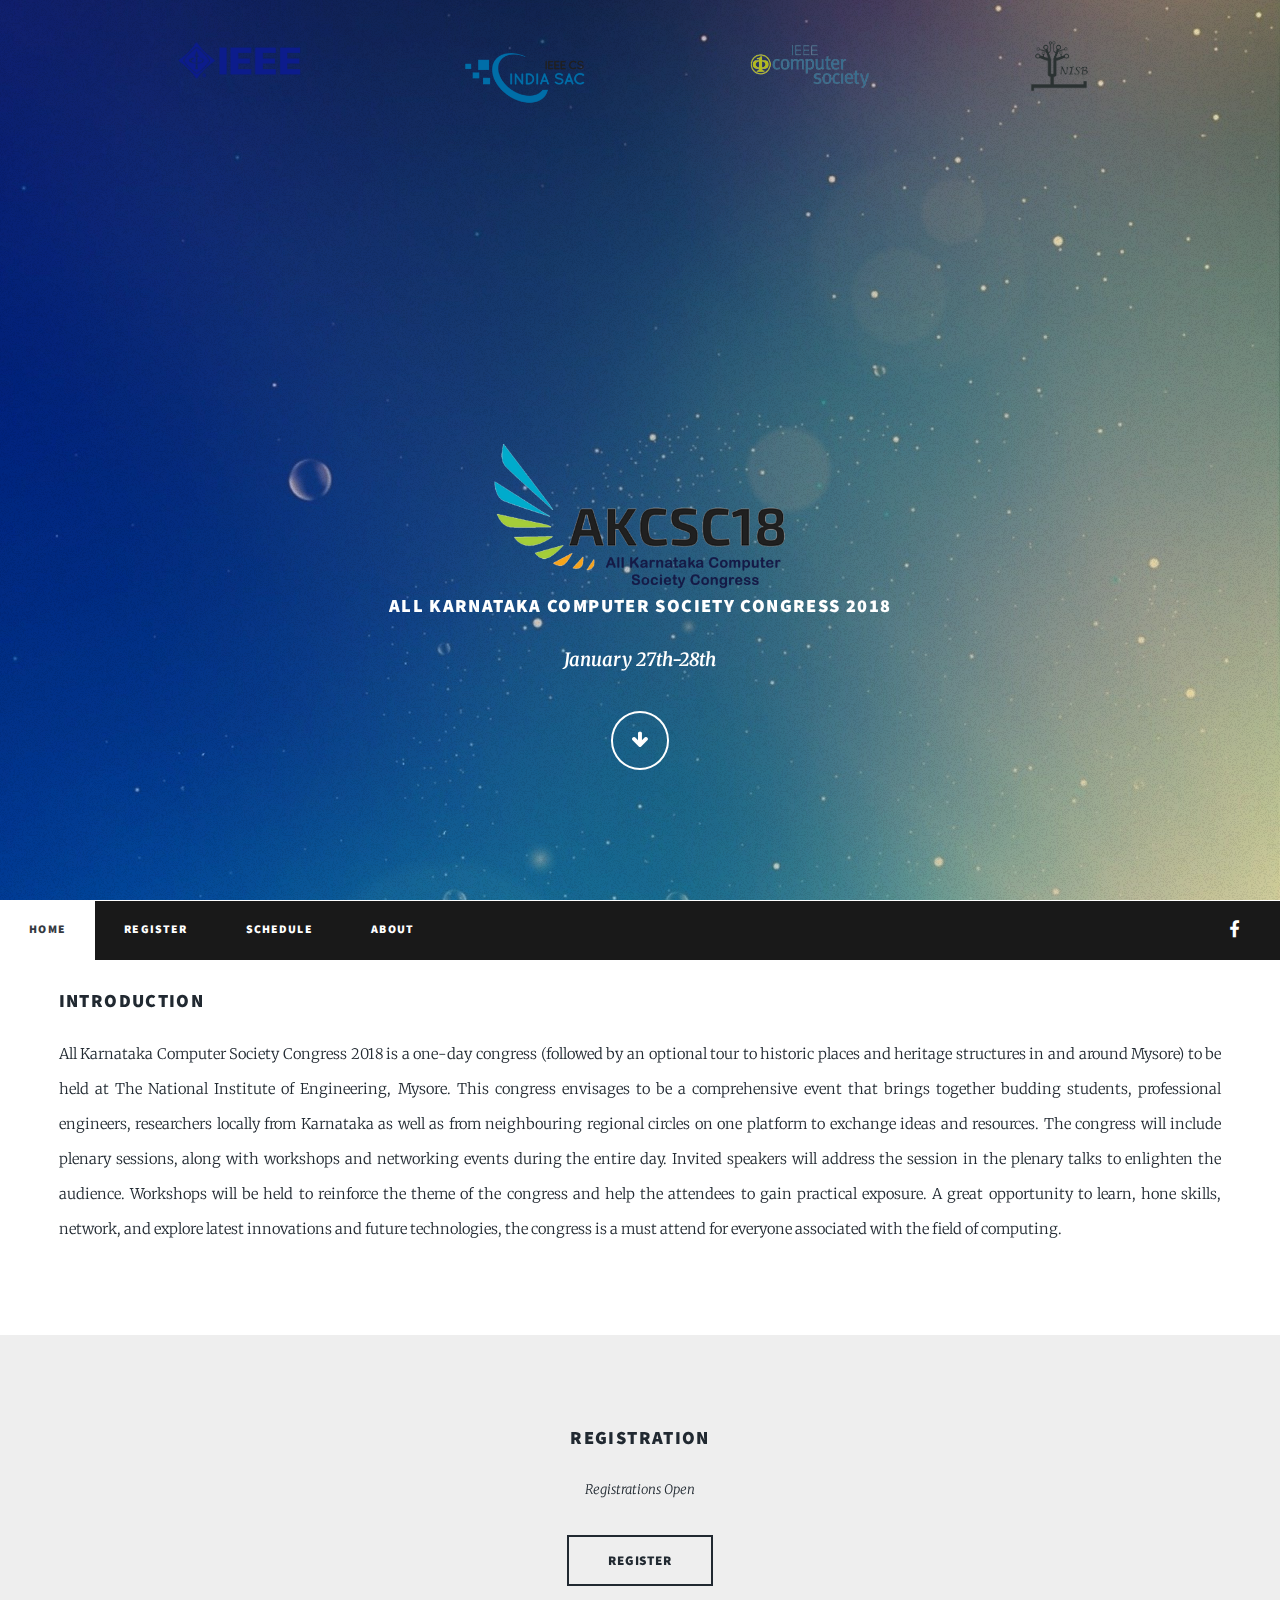
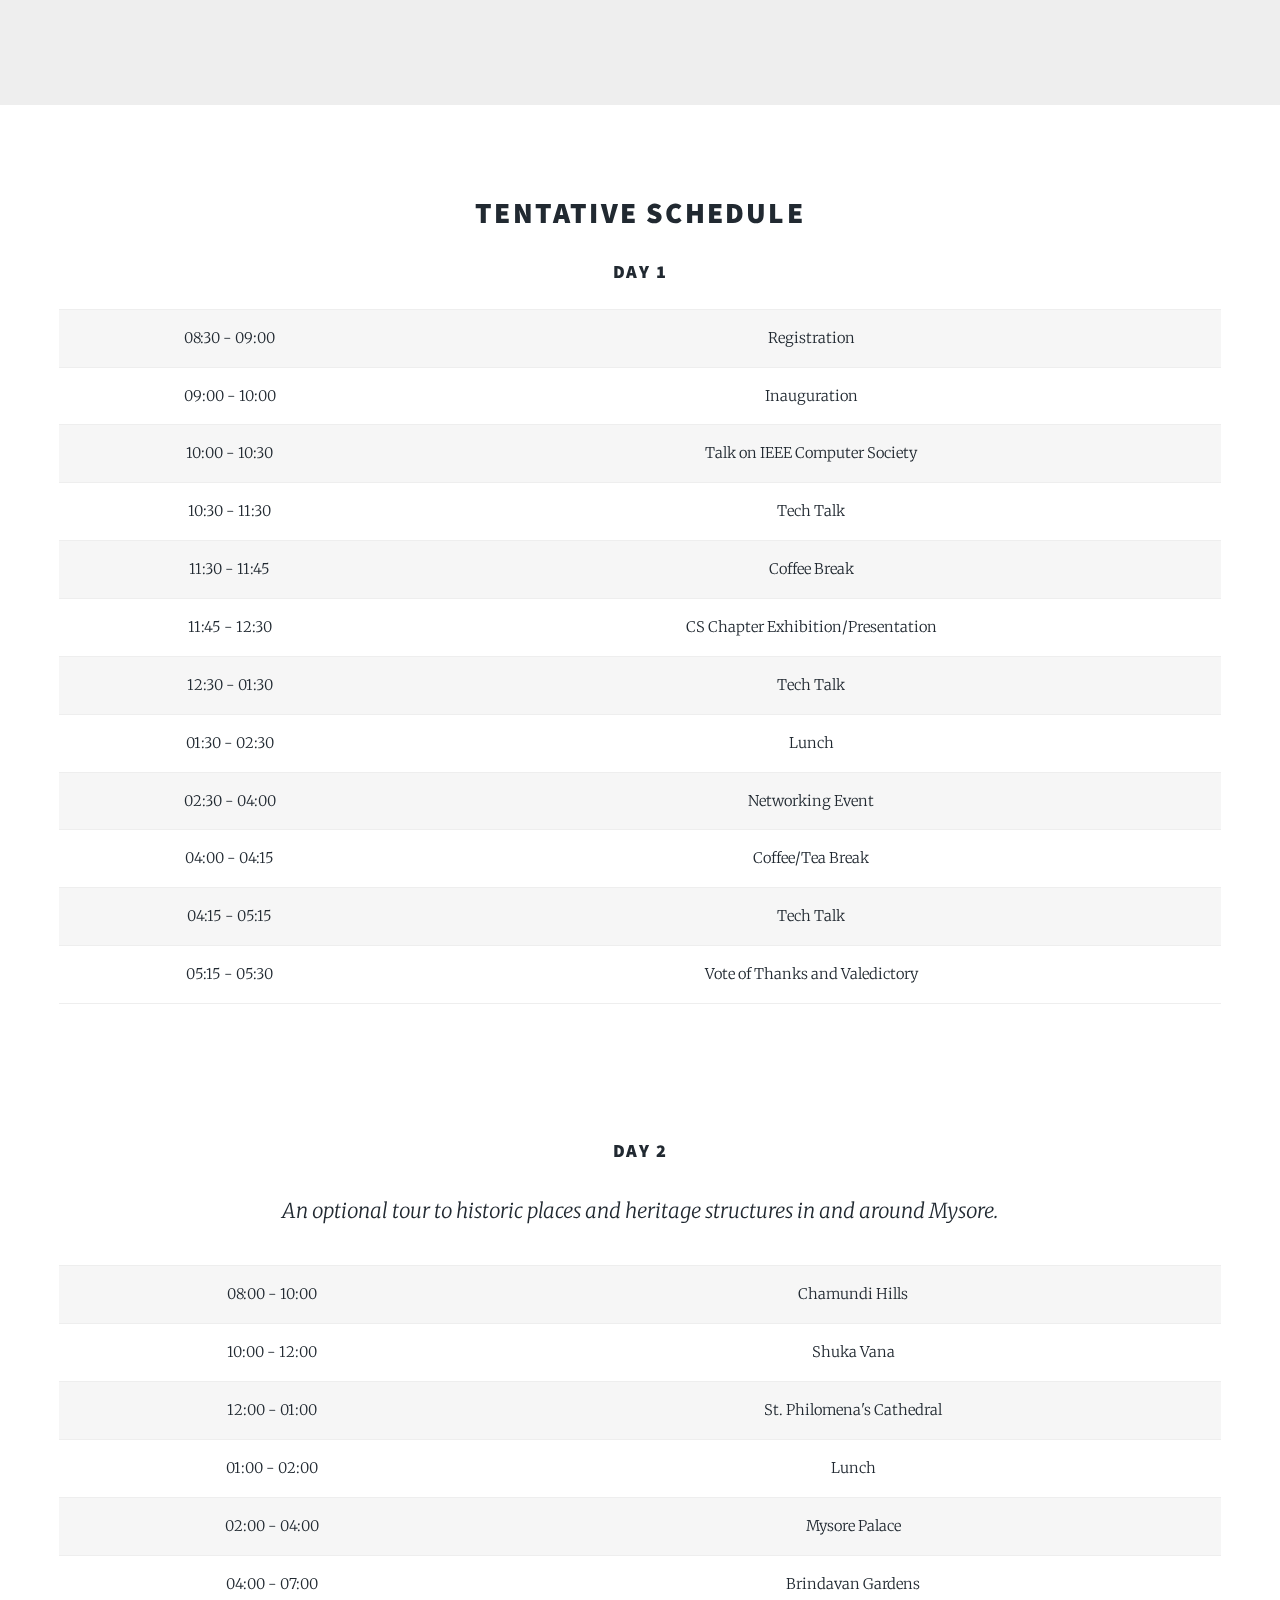
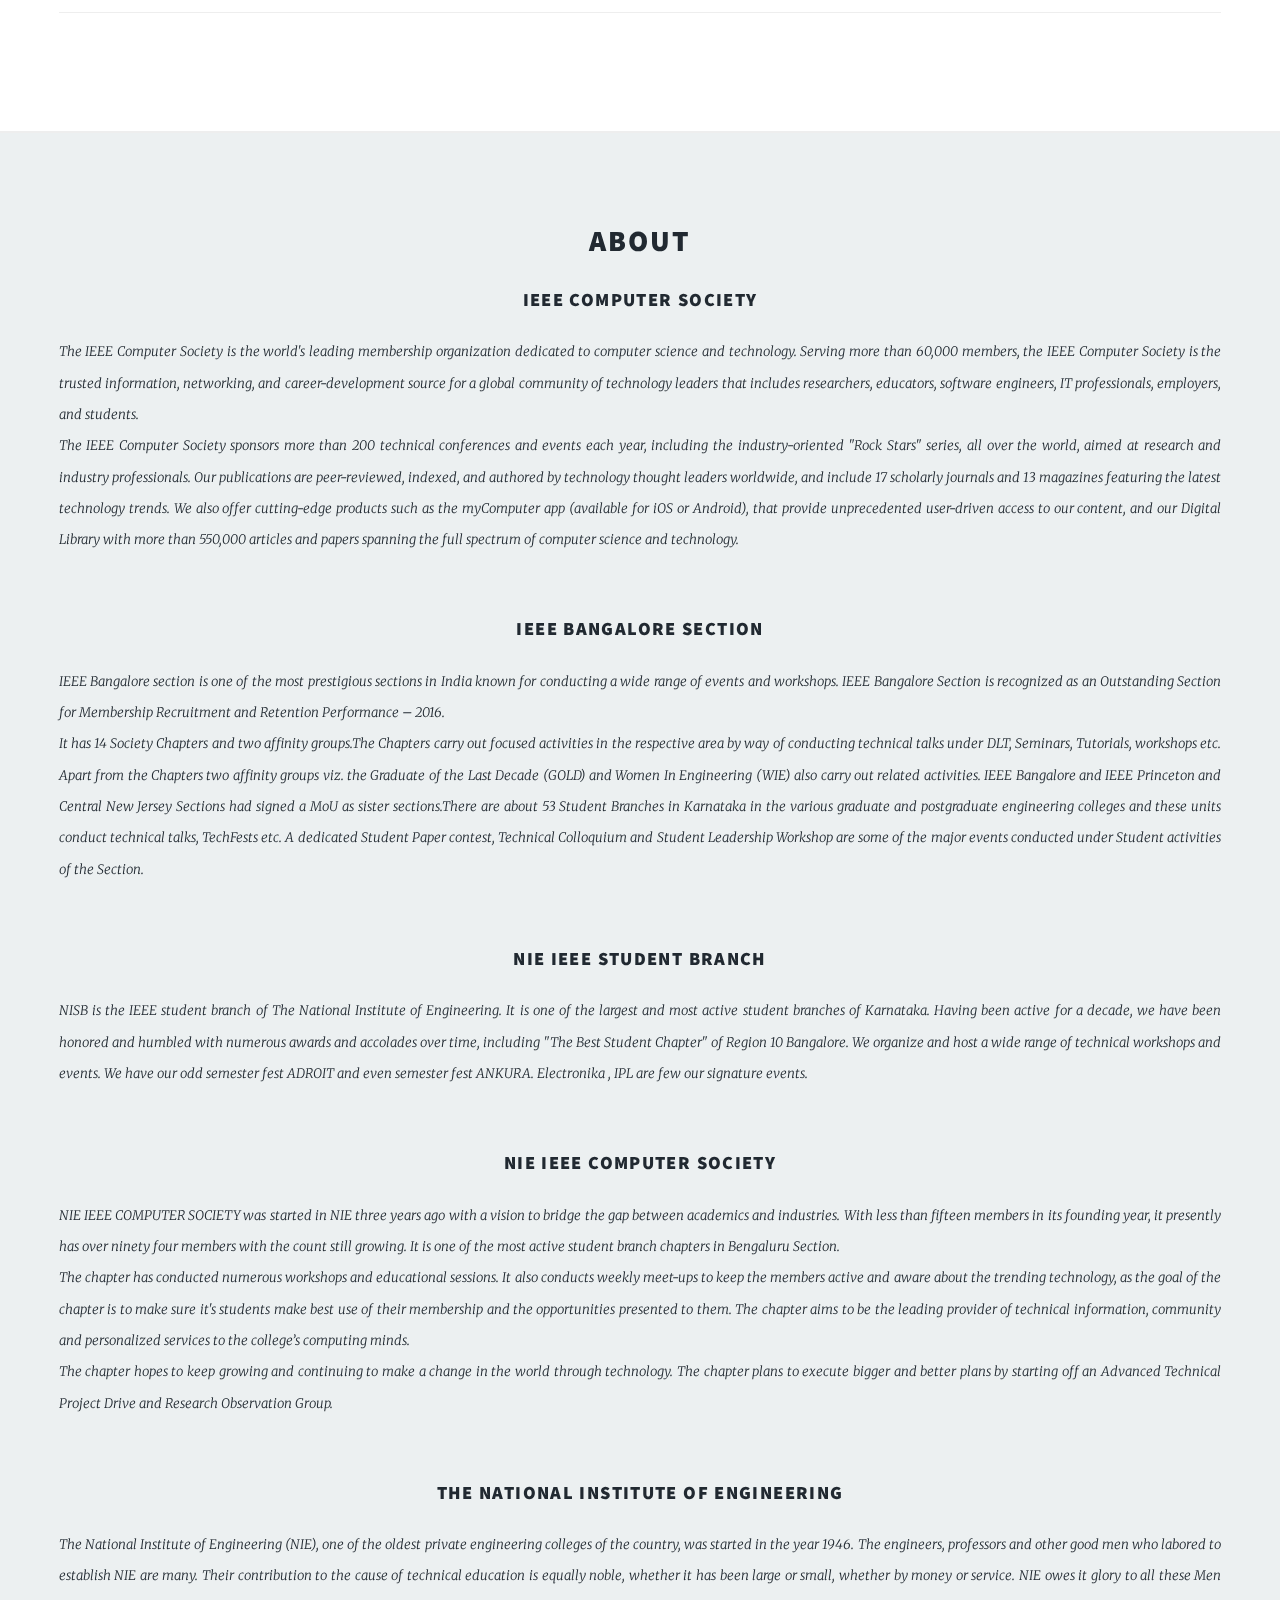
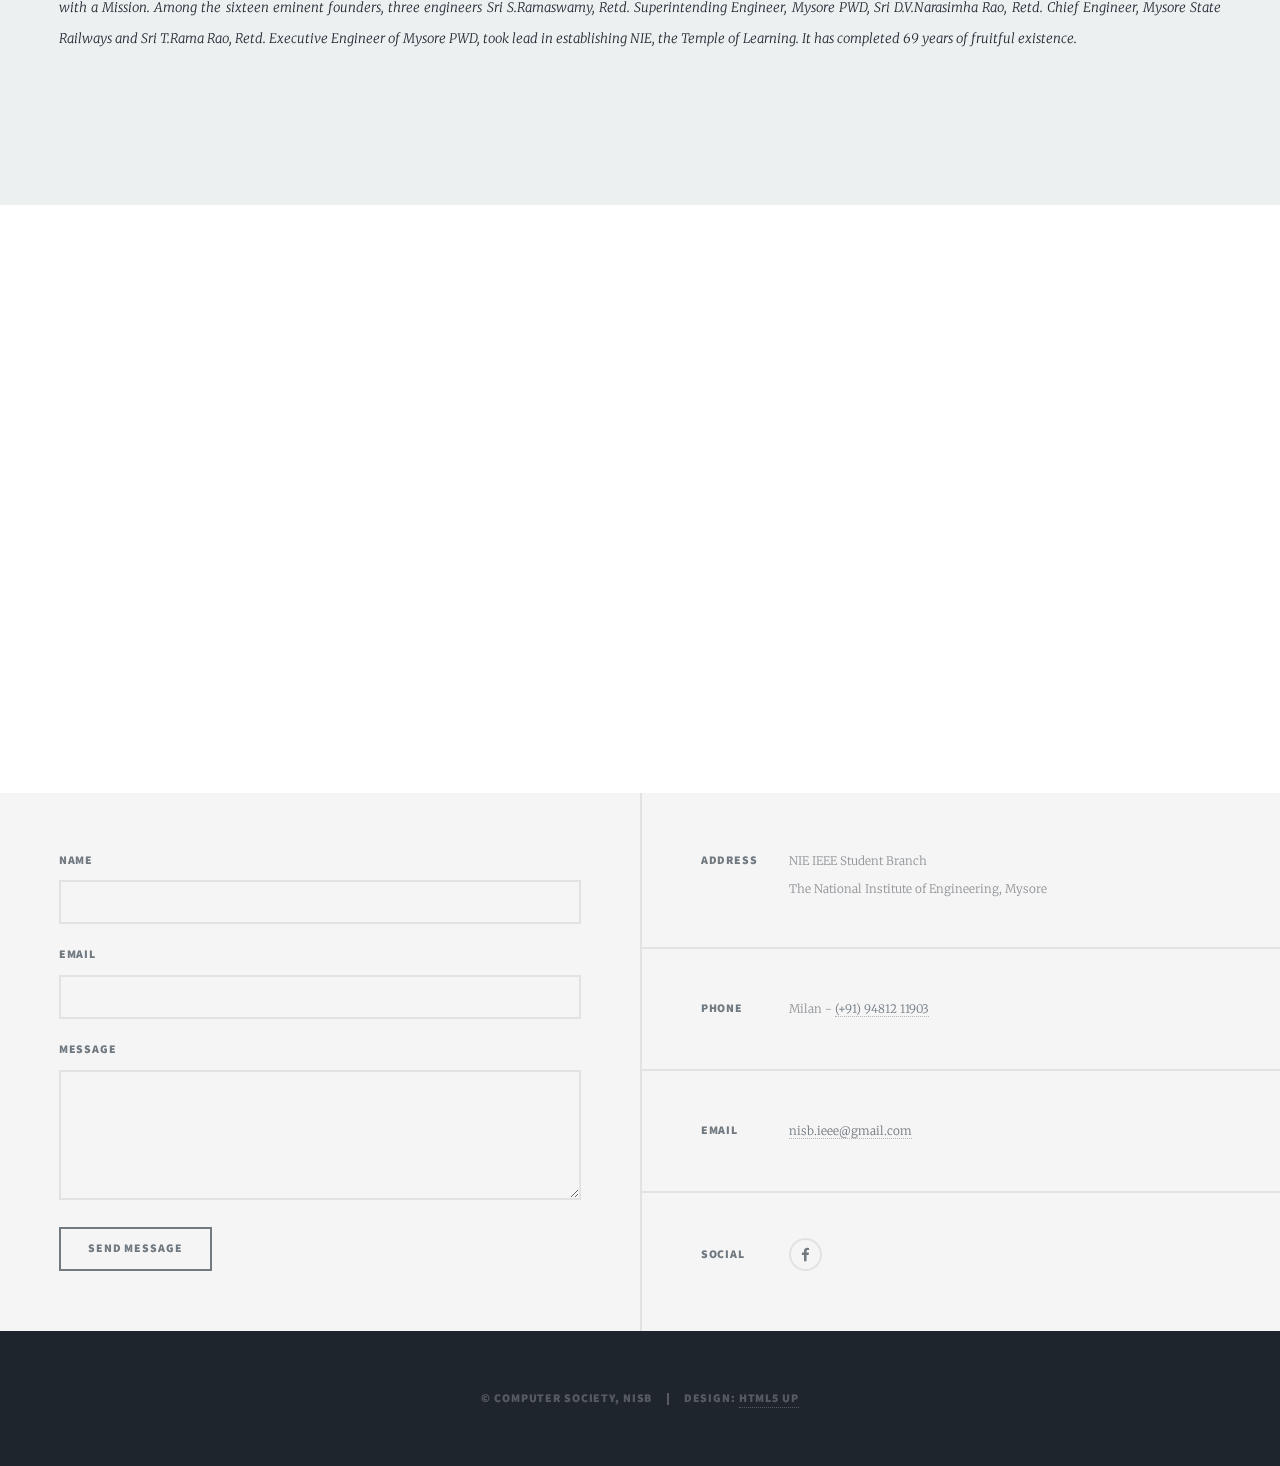
==== index.html @ 7df0214c "resolved error" ====
<!DOCTYPE HTML>

<html>
	<head>
		<!-- Global site tag (gtag.js) - Google Analytics -->
 <script async src="https://www.googletagmanager.com/gtag/js?id=UA-111602779-1"></script>
 <script>
   window.dataLayer = window.dataLayer || [];
   function gtag(){dataLayer.push(arguments);}
   gtag('js', new Date());
 
   gtag('config', 'UA-111602779-1');
 </script>
		<title>AKCSC'18</title>
		<meta charset="utf-8" />
		<meta name="viewport" content="width=device-width, initial-scale=1, user-scalable=no" />
		<link rel="stylesheet" href="assets/css/main.css" />
		<noscript><link rel="stylesheet" href="assets/css/noscript.css" /></noscript>

		<!-- Chrome, Firefox OS and Opera -->
<meta name="theme-color" content="#C6CFA2">
<!-- Windows Phone -->
<meta name="msapplication-navbutton-color" content="#C6CFA2">
<!-- iOS Safari -->
<meta name="apple-mobile-web-app-status-bar-style" content="#C6CFA2">
<meta name="description" content="All Karnataka Computer Society Congress" />
	<meta name="keywords" content="IEEE, AKCSC, NIE, NISB, Computer Society, Mysore, Congress" />
<link rel="icon" href="/favicon.png">
	</head>
	<body class="is-loading">

		<!-- Wrapper -->
			<div id="wrapper" class="fade-in">

				<!-- Intro -->
					<div id="intro">
						<!-- <h1>AKCSC'18</h1> -->
						<img src="images/logos/5.png" alt="" style="width:300px;">
						<h3>All Karnataka Computer Society Congress 2018</h3>
						<b><p>January 27th-28th</p></b>
						<!-- <p>The National Institute of Engineering, Mysore</p> -->
						<!-- <button type="button" name="button">Register Now</button><br> -->
						<ul class="actions">
							<li><a href="#header" class="button icon solo fa-arrow-down scrolly">Continue</a></li>
						</ul>
					</div>

				<!-- Header -->
					<header id="header">
						<a href="index.html" class="logo">AKCSC'18</a>
					</header>

					<style media="screen">
						.stuckMenu{top:60px!important;}
					</style>

				<!-- Nav -->
					<nav id="nav" style="width:100%; max-width:100%;z-index:1000; background:black; top:10px; opacity:0.9;">
						<ul class="links">
							<li class="active menuItem"><a href="#intro">Home</a></li>
							<li class="menuItem"><a href="#register">Register</a></li>
							<li class="menuItem"><a href="#schedule">Schedule</a></li>
							<li class="menuItem"><a href="#about">About</a></li>
						</ul>
						<ul class="icons">
							<!-- <li><a href="#" class="icon fa-twitter"><span class="label">Twitter</span></a></li>-->
							<li><a href="https://www.facebook.com/All-Karnataka-Computer-Society-Congress18-351002675369395/" class="icon fa-facebook"><span class="label">Facebook</span></a></li>
							<!-- <li><a href="#" class="icon fa-instagram"><span class="label">Instagram</span></a></li> -->
							<!--<li><a href="#" class="icon fa-github"><span class="label">GitHub</span></a></li> -->
						</ul>
					</nav>

				<!-- Main -->
					<div id="main" style="max-width:100%; width:100%;">

					<!-- Post -->
						<section class="post">
							<h3 id="introduction">Introduction</h3>
							<p style="text-align:justify;">
								All Karnataka Computer Society Congress 2018 is a one-day congress (followed by an optional tour to historic places and heritage structures in and around Mysore) to be held at The National Institute of Engineering, Mysore.
								This congress envisages to be a comprehensive event that brings together budding students, professional engineers, researchers locally from Karnataka as well as from neighbouring regional circles on one platform to exchange ideas and resources.
								The congress will include plenary sessions, along with workshops and networking events during the entire day. Invited speakers will address the session in the plenary talks to enlighten the audience. Workshops will be held to reinforce the theme of the congress and help the attendees to gain practical exposure.
								A great opportunity to learn, hone skills, network, and explore latest innovations and future technologies, the congress is a must attend for everyone associated with the field of computing.
							</p>
						</section>


						<!-- Featured Post -->
							<article class="post featured" id="register"  style="background:#eee;">
								<header class="major">
									<h3>Registration</h3>
									<p>Registrations Open</p>
									<a href="register.html" class="button big">Register</a>
								</header>
							</article>


							<section class="post">
								<header class="major">
									<!-- <h1>About</h1> -->

									<h3 style="font-size:2em;"  id="schedule">Tentative Schedule</h3>

									<h3>Day 1</h3>
									<table>
										<tr><td>08:30 - 09:00 </td><td>Registration</td></tr>
										<tr><td>09:00 - 10:00 </td><td>Inauguration</td></tr>
										<tr><td>10:00 - 10:30 </td><td>Talk on IEEE Computer Society</td></tr>
										<tr><td>10:30 - 11:30</td><td>Tech Talk</td></tr>
										<tr><td>11:30 - 11:45</td><td>Coffee Break</td></tr>
										<tr><td>11:45 - 12:30</td><td>CS Chapter Exhibition/Presentation</td></tr>
										<tr><td>12:30 - 01:30</td><td>Tech Talk</td></tr>
										<tr><td>01:30 - 02:30</td><td>Lunch</td></tr>
										<tr><td>02:30 - 04:00</td><td>Networking Event</td></tr>
										<tr><td>04:00 - 04:15</td><td>Coffee/Tea Break</td></tr>
										<tr><td>04:15 - 05:15</td><td>Tech Talk</td></tr>
										<tr><td>05:15 - 05:30</td><td>Vote of Thanks and Valedictory</td></tr>
									</table>

									<br><br><br>

									<h3>Day 2</h3>
									<p style="font-size:1.4em;">An optional tour to historic places and heritage structures in and around Mysore.</p>
									<table>
										<tr><td>08:00 - 10:00 </td><td>Chamundi Hills</td></tr>
										<tr><td>10:00 - 12:00 </td><td>Shuka Vana</td></tr>
										<tr><td>12:00 - 01:00 </td><td>St. Philomena's Cathedral</td></tr>
										<tr><td>01:00 - 02:00</td><td>Lunch</td></tr>
										<tr><td>02:00 - 04:00</td><td>Mysore Palace</td></tr>
										<tr><td>04:00 - 07:00</td><td>Brindavan Gardens</td></tr>
									</table>
								</header>
							</section>


							<section class="post" id="about" style="background:#ecf0f1;">
								<header class="major">
									<!-- <h1>About</h1> -->
									<h3 style="font-size:2em;">About</h3>

									<h3>IEEE Computer Society</h3>
									<p style="text-align:justify;">The IEEE Computer Society is the world's leading membership organization dedicated to computer science and technology. Serving more than 60,000 members, the IEEE Computer Society is the trusted information, networking, and career-development source for a global community of technology leaders that includes researchers, educators, software engineers, IT professionals, employers, and students.<br>
									The IEEE Computer Society sponsors more than 200 technical conferences and events each year, including the industry-oriented "Rock Stars" series, all over the world, aimed at research and industry professionals. Our publications are peer-reviewed, indexed, and authored by technology thought leaders worldwide, and include 17 scholarly journals and 13 magazines featuring the latest technology trends. We also offer cutting-edge products such as the myComputer app (available for iOS or Android), that provide unprecedented user-driven access to our content, and our Digital Library with more than 550,000 articles and papers spanning the full spectrum of computer science and technology.<br><br></p>


									<h3>IEEE Bangalore Section</h3>
									<p style="text-align:justify;">IEEE Bangalore section is one of the most prestigious sections in India known for conducting a wide range of events and workshops. IEEE Bangalore Section is recognized as an Outstanding Section for Membership Recruitment and Retention Performance – 2016.<br>
									It has 14 Society Chapters and two affinity groups.The Chapters carry out focused activities in the respective area by way of conducting technical talks under DLT, Seminars, Tutorials, workshops etc. Apart from the Chapters two affinity groups viz. the Graduate of the Last Decade (GOLD) and Women In Engineering (WIE) also carry out related activities. IEEE Bangalore and IEEE Princeton and Central New Jersey Sections had signed a MoU as sister sections.There are about 53 Student Branches in Karnataka in the various graduate and post­graduate engineering colleges and these units conduct technical talks, TechFests etc. A dedicated Student Paper contest, Technical Colloquium and Student Leadership Workshop  are some of the major events conducted under Student activities of the Section.<br><br></p>

									<h3>NIE IEEE Student Branch</h3>
									<p style="text-align:justify;">NISB is the IEEE student branch of The National Institute of Engineering. It is one of the largest and most active student branches of Karnataka. Having been active for a decade, we have been honored and humbled with numerous awards and accolades over time, including "The Best Student Chapter" of Region 10­ Bangalore. We organize and host a wide range of technical workshops and events. We have our odd semester fest ADROIT and even semester fest ANKURA. Electronika , IPL are few our signature events.<br><br></p>

									<h3>NIE IEEE Computer Society</h3>
									<p style="text-align:justify;">NIE IEEE COMPUTER SOCIETY was started in NIE three years ago with a vision to bridge the gap between academics and industries. With less than fifteen members in its founding year, it presently has over ninety four members with the count still growing. It is one of the most active student branch chapters in Bengaluru Section.<br>
									The chapter has conducted numerous workshops and educational sessions. It also conducts weekly meet-ups to keep the members active and aware about the trending technology, as the goal of the chapter is to make sure it's students make best use of their membership and the opportunities presented to them. The chapter aims to be the leading provider of technical information, community and personalized services to the college’s computing minds.<br>
									The chapter hopes to keep growing and continuing to make a change in the world through technology. The chapter plans to execute bigger and better plans by starting off an Advanced Technical Project Drive and Research Observation Group. <br><br></p>

									<h3>The National Institute of Engineering</h3>
									<p style="text-align:justify;">The National Institute of Engineering (NIE), one of the oldest private engineering colleges of the country, was started in the year 1946. The engineers, professors and other good men who labored to establish NIE are many. Their contribution to the cause of technical education is equally noble, whether it has been large or small, whether by money or service. NIE owes it glory to all these Men with a Mission. Among the sixteen eminent founders, three engineers Sri S.Ramaswamy, Retd. Superintending Engineer, Mysore PWD, Sri D.V.Narasimha Rao, Retd. Chief Engineer, Mysore State Railways and Sri T.Rama Rao, Retd. Executive Engineer of Mysore PWD, took lead in establishing NIE, the Temple of Learning. It has completed 69 years of fruitful existence.<br><br></p>

								</header>

							</section>


							<section>
								<div class="mapouter">
									<div class="gmap_canvas">
										<iframe width="100%" height="500" id="gmap_canvas" src="https://maps.google.com/maps?q=the national institute of engineering mysore&t=&z=17&ie=UTF8&iwloc=&output=embed" frameborder="0" scrolling="no" marginheight="0" marginwidth="0"></iframe><a href="https://www.pureblack.de/google-maps/">https://www.pureblack.de/google-maps</a></div>
										<style>.mapouter{overflow:hidden;height:500px;width:100%;}.gmap_canvas {background:none!important;height:500px;width:100%;}
										</style>
									</div>
							</section>


					</div>

				<!-- Footer -->
					<footer id="footer" style="width:100%;max-width:100%;">
						<section>
							<form id="contact-form" method="post" action="http://funtastic.ml/contact/">
								<div class="field">
									<label for="name">Name</label>
									<input type="text" name="name" id="name" />
								</div>
								<div class="field">
									<label for="email">Email</label>
									<input type="text" name="email" id="email" />
								</div>
								<div class="field">
									<label for="message">Message</label>
									<textarea name="message" id="message" rows="3"></textarea>
								</div>
								<ul class="actions">
									<li><input type="submit" value="Send Message" /></li>
								</ul>
							</form>
						</section>
						<section class="split contact">
							<section class="alt">
								<h3>Address</h3>
								<p>NIE IEEE Student Branch<br />
								The National Institute of Engineering, Mysore</p>
							</section>
							<section>
								<h3>Phone</h3>
								<p>Milan - <a href="#">(+91) 94812 11903</a></p>
							</section>
							<section>
								<h3>Email</h3>
								<p><a href="#">nisb.ieee@gmail.com</a></p>
							</section>
							<section>
								<h3>Social</h3>
								<ul class="icons alt">
									<!-- <li><a href="#" class="icon alt fa-twitter"><span class="label">Twitter</span></a></li> -->
									<li><a href="https://www.facebook.com/All-Karnataka-Computer-Society-Congress18-351002675369395/" class="icon alt fa-facebook"><span class="label">Facebook</span></a></li>
									<!-- <li><a href="#" class="icon alt fa-instagram"><span class="label">Instagram</span></a></li> -->
									<!-- <li><a href="#" class="icon alt fa-github"><span class="label">GitHub</span></a></li> -->
								</ul>
							</section>
						</section>
					</footer>

				<!-- Copyright -->
					<div id="copyright">
						<ul><li>&copy; Computer Society, NISB</li><li>Design: <a href="https://html5up.net">HTML5 UP</a></li></ul>
					</div>

			</div>

			<div class="toplogos" style="position:absolute; top:0; left:0; width:100%; z-index:100;">
					<img src="images/logos/1old.png" alt="">
					<img src="images/logos/2old.png" alt="">
					<img src="images/logos/3old.png" alt="">
					<img src="images/logos/4old.png" alt="" style="width:60px;">
			</div>
			<style media="screen">
				.toplogos{
					position:absolute; top:0; left:0; width:100%;
					padding:20px;
				}
				.toplogos img {
					float:left;
					max-width: 130px;
					margin-left: calc(100% / 8);
					margin-top: 20px;
					margin-bottom: 20px;
				}
				@media only screen and (max-width: 500px) {
				    .toplogos img {
				        max-width: 90px;
				    }
				}
			</style>


		<!-- Scripts -->
			<script src="assets/js/jquery.min.js"></script>
			<script src="assets/js/jquery.scrollex.min.js"></script>
			<script src="assets/js/jquery.scrolly.min.js"></script>
			<script src="assets/js/skel.min.js"></script>
			<script src="assets/js/util.js"></script>
			<script src="assets/js/main.js"></script>


			<script type="text/javascript">
				jQuery(function($){$(document).ready(function(){var contentButton = [];var contentTop = [];var content = [];var lastScrollTop = 0;var scrollDir = '';var itemClass = '';var itemHover = '';var menuSize = null;var stickyHeight = 0;var stickyMarginB = 0;var currentMarginT = 0;var topMargin = 0;$(window).scroll(function(event){var st = $(this).scrollTop();if (st > lastScrollTop){scrollDir = 'down';} else {scrollDir = 'up';}lastScrollTop = st;});$.fn.stickUp = function( options ) {$(this).addClass('stuckMenu');var objn = 0;if(options != null) {for(var o in options.parts) {if (options.parts.hasOwnProperty(o)){content[objn] = options.parts[objn];objn++;}}if(objn == 0) {console.log('error:needs arguments');}itemClass = options.itemClass;itemHover = options.itemHover;if(options.topMargin != null) {if(options.topMargin == 'auto') {topMargin = parseInt($('.stuckMenu').css('margin-top'));} else {if(isNaN(options.topMargin) && options.topMargin.search("px") > 0){topMargin = parseInt(options.topMargin.replace("px",""));} else if(!isNaN(parseInt(options.topMargin))) {topMargin = parseInt(options.topMargin);} else {console.log("incorrect argument, ignored.");topMargin = 0;}	}} else {topMargin = 0;}menuSize = $('.'+itemClass).size();}stickyHeight = parseInt($(this).height());stickyMarginB = parseInt($(this).css('margin-bottom'));currentMarginT = parseInt($(this).next().closest('div').css('margin-top'));vartop = parseInt($(this).offset().top);};$(document).on('scroll', function() {varscroll = parseInt($(document).scrollTop());if(menuSize != null){for(var i=0;i < menuSize;i++){contentTop[i] = $('#'+content[i]+'').offset().top;function bottomView(i) {contentView = $('#'+content[i]+'').height()*.4;testView = contentTop[i] - contentView;if(varscroll > testView){$('.'+itemClass).removeClass(itemHover);$('.'+itemClass+':eq('+i+')').addClass(itemHover);} else if(varscroll < 50){$('.'+itemClass).removeClass(itemHover);$('.'+itemClass+':eq(0)').addClass(itemHover);}}if(scrollDir == 'down' && varscroll > contentTop[i]-50 && varscroll < contentTop[i]+50) {$('.'+itemClass).removeClass(itemHover);$('.'+itemClass+':eq('+i+')').addClass(itemHover);}if(scrollDir == 'up') {bottomView(i);}}}if(vartop < varscroll + topMargin){$('.stuckMenu').addClass('isStuck');$('.stuckMenu').next().closest('div').css({'margin-top': stickyHeight + stickyMarginB + currentMarginT + 'px'}, 10);$('.stuckMenu').css("position","fixed");$('.isStuck').css({top: '0px'}, 10, function(){});};if(varscroll + topMargin < vartop){$('.stuckMenu').removeClass('isStuck');$('.stuckMenu').next().closest('div').css({'margin-top': currentMarginT + 'px'}, 10);$('.stuckMenu').css("position","relative");};});});});
			</script>

			<script type="text/javascript">
              //initiating jQuery
              jQuery(function($) {
                $(document).ready( function() {
                  //enabling stickUp on the '.navbar-wrapper' class
                  $('#nav').stickUp({
                                parts: {
                                  0:'introduction',
																	1:'register',
                                  2:'schedule',
                                  3: 'about',
                                },
                                itemClass: 'menuItem',
                                itemHover: 'active'
                              });
                });
              });

            </script>

            <!-- <script type='text/javascript'>
    /* attach a submit handler to the form */
    $("#contact-form").submit(function(event) {

      /* stop form from submitting normally */
      event.preventDefault();

      /* get the action attribute from the <form action=""> element */
      var $form = $( this ),
          url = $form.attr( 'action' );

      /* Send the data using post with element id name and name2*/
      var posting = $.post( url, { name: $('#name').val(), email: $('#email').val(), message: $('#message').val() } );

      /* Alerts the results */
      posting.done(function( data ) {
        alert('Submitted Successfully');
      });
    });
</script> -->



	</body>
</html>
---- assets/css/main.css ----
@import url(font-awesome.min.css);
@import url("https://fonts.googleapis.com/css?family=Merriweather:300,700,300italic,700italic|Source+Sans+Pro:900");

/*
	Massively by HTML5 UP
	html5up.net | @ajlkn
	Free for personal and commercial use under the CCA 3.0 license (html5up.net/license)
*/

/* Reset */

	html, body, div, span, applet, object, iframe, h1, h2, h3, h4, h5, h6, p, blockquote, pre, a, abbr, acronym, address, big, cite, code, del, dfn, em, img, ins, kbd, q, s, samp, small, strike, strong, sub, sup, tt, var, b, u, i, center, dl, dt, dd, ol, ul, li, fieldset, form, label, legend, table, caption, tbody, tfoot, thead, tr, th, td, article, aside, canvas, details, embed, figure, figcaption, footer, header, hgroup, menu, nav, output, ruby, section, summary, time, mark, audio, video {
		margin: 0;
		padding: 0;
		border: 0;
		font-size: 100%;
		font: inherit;
		vertical-align: baseline;
	}

	article, aside, details, figcaption, figure, footer, header, hgroup, menu, nav, section {
		display: block;
	}

	body {
		line-height: 1;
	}

	ol, ul {
		list-style: none;
	}

	blockquote, q {
		quotes: none;
	}

	blockquote:before, blockquote:after, q:before, q:after {
		content: '';
		content: none;
	}

	table {
		border-collapse: collapse;
		border-spacing: 0;
	}

	body {
		-webkit-text-size-adjust: none;
	}

/* Box Model */

	*, *:before, *:after {
		-moz-box-sizing: border-box;
		-webkit-box-sizing: border-box;
		box-sizing: border-box;
	}

/* Grid */

	.row {
		border-bottom: solid 1px transparent;
		-moz-box-sizing: border-box;
		-webkit-box-sizing: border-box;
		box-sizing: border-box;
	}

	.row > * {
		float: left;
		-moz-box-sizing: border-box;
		-webkit-box-sizing: border-box;
		box-sizing: border-box;
	}

	.row:after, .row:before {
		content: '';
		display: block;
		clear: both;
		height: 0;
	}

	.row.uniform > * > :first-child {
		margin-top: 0;
	}

	.row.uniform > * > :last-child {
		margin-bottom: 0;
	}

	.row.\30 \25 > * {
		padding: 0 0 0 0rem;
	}

	.row.\30 \25 {
		margin: 0 0 -1px 0rem;
	}

	.row.uniform.\30 \25 > * {
		padding: 0rem 0 0 0rem;
	}

	.row.uniform.\30 \25 {
		margin: 0rem 0 -1px 0rem;
	}

	.row > * {
		padding: 0 0 0 1.5rem;
	}

	.row {
		margin: 0 0 -1px -1.5rem;
	}

	.row.uniform > * {
		padding: 1.5rem 0 0 1.5rem;
	}

	.row.uniform {
		margin: -1.5rem 0 -1px -1.5rem;
	}

	.row.\32 00\25 > * {
		padding: 0 0 0 3rem;
	}

	.row.\32 00\25 {
		margin: 0 0 -1px -3rem;
	}

	.row.uniform.\32 00\25 > * {
		padding: 3rem 0 0 3rem;
	}

	.row.uniform.\32 00\25 {
		margin: -3rem 0 -1px -3rem;
	}

	.row.\31 50\25 > * {
		padding: 0 0 0 2.25rem;
	}

	.row.\31 50\25 {
		margin: 0 0 -1px -2.25rem;
	}

	.row.uniform.\31 50\25 > * {
		padding: 2.25rem 0 0 2.25rem;
	}

	.row.uniform.\31 50\25 {
		margin: -2.25rem 0 -1px -2.25rem;
	}

	.row.\35 0\25 > * {
		padding: 0 0 0 0.75rem;
	}

	.row.\35 0\25 {
		margin: 0 0 -1px -0.75rem;
	}

	.row.uniform.\35 0\25 > * {
		padding: 0.75rem 0 0 0.75rem;
	}

	.row.uniform.\35 0\25 {
		margin: -0.75rem 0 -1px -0.75rem;
	}

	.row.\32 5\25 > * {
		padding: 0 0 0 0.375rem;
	}

	.row.\32 5\25 {
		margin: 0 0 -1px -0.375rem;
	}

	.row.uniform.\32 5\25 > * {
		padding: 0.375rem 0 0 0.375rem;
	}

	.row.uniform.\32 5\25 {
		margin: -0.375rem 0 -1px -0.375rem;
	}

	.\31 2u, .\31 2u\24 {
		width: 100%;
		clear: none;
		margin-left: 0;
	}

	.\31 1u, .\31 1u\24 {
		width: 91.6666666667%;
		clear: none;
		margin-left: 0;
	}

	.\31 0u, .\31 0u\24 {
		width: 83.3333333333%;
		clear: none;
		margin-left: 0;
	}

	.\39 u, .\39 u\24 {
		width: 75%;
		clear: none;
		margin-left: 0;
	}

	.\38 u, .\38 u\24 {
		width: 66.6666666667%;
		clear: none;
		margin-left: 0;
	}

	.\37 u, .\37 u\24 {
		width: 58.3333333333%;
		clear: none;
		margin-left: 0;
	}

	.\36 u, .\36 u\24 {
		width: 50%;
		clear: none;
		margin-left: 0;
	}

	.\35 u, .\35 u\24 {
		width: 41.6666666667%;
		clear: none;
		margin-left: 0;
	}

	.\34 u, .\34 u\24 {
		width: 33.3333333333%;
		clear: none;
		margin-left: 0;
	}

	.\33 u, .\33 u\24 {
		width: 25%;
		clear: none;
		margin-left: 0;
	}

	.\32 u, .\32 u\24 {
		width: 16.6666666667%;
		clear: none;
		margin-left: 0;
	}

	.\31 u, .\31 u\24 {
		width: 8.3333333333%;
		clear: none;
		margin-left: 0;
	}

	.\31 2u\24 + *,
	.\31 1u\24 + *,
	.\31 0u\24 + *,
	.\39 u\24 + *,
	.\38 u\24 + *,
	.\37 u\24 + *,
	.\36 u\24 + *,
	.\35 u\24 + *,
	.\34 u\24 + *,
	.\33 u\24 + *,
	.\32 u\24 + *,
	.\31 u\24 + * {
		clear: left;
	}

	.\-11u {
		margin-left: 91.66667%;
	}

	.\-10u {
		margin-left: 83.33333%;
	}

	.\-9u {
		margin-left: 75%;
	}

	.\-8u {
		margin-left: 66.66667%;
	}

	.\-7u {
		margin-left: 58.33333%;
	}

	.\-6u {
		margin-left: 50%;
	}

	.\-5u {
		margin-left: 41.66667%;
	}

	.\-4u {
		margin-left: 33.33333%;
	}

	.\-3u {
		margin-left: 25%;
	}

	.\-2u {
		margin-left: 16.66667%;
	}

	.\-1u {
		margin-left: 8.33333%;
	}

	@media screen and (max-width: 1680px) {

		.row > * {
			padding: 0 0 0 1.5rem;
		}

		.row {
			margin: 0 0 -1px -1.5rem;
		}

		.row.uniform > * {
			padding: 1.5rem 0 0 1.5rem;
		}

		.row.uniform {
			margin: -1.5rem 0 -1px -1.5rem;
		}

		.row.\32 00\25 > * {
			padding: 0 0 0 3rem;
		}

		.row.\32 00\25 {
			margin: 0 0 -1px -3rem;
		}

		.row.uniform.\32 00\25 > * {
			padding: 3rem 0 0 3rem;
		}

		.row.uniform.\32 00\25 {
			margin: -3rem 0 -1px -3rem;
		}

		.row.\31 50\25 > * {
			padding: 0 0 0 2.25rem;
		}

		.row.\31 50\25 {
			margin: 0 0 -1px -2.25rem;
		}

		.row.uniform.\31 50\25 > * {
			padding: 2.25rem 0 0 2.25rem;
		}

		.row.uniform.\31 50\25 {
			margin: -2.25rem 0 -1px -2.25rem;
		}

		.row.\35 0\25 > * {
			padding: 0 0 0 0.75rem;
		}

		.row.\35 0\25 {
			margin: 0 0 -1px -0.75rem;
		}

		.row.uniform.\35 0\25 > * {
			padding: 0.75rem 0 0 0.75rem;
		}

		.row.uniform.\35 0\25 {
			margin: -0.75rem 0 -1px -0.75rem;
		}

		.row.\32 5\25 > * {
			padding: 0 0 0 0.375rem;
		}

		.row.\32 5\25 {
			margin: 0 0 -1px -0.375rem;
		}

		.row.uniform.\32 5\25 > * {
			padding: 0.375rem 0 0 0.375rem;
		}

		.row.uniform.\32 5\25 {
			margin: -0.375rem 0 -1px -0.375rem;
		}

		.\31 2u\28xlarge\29, .\31 2u\24\28xlarge\29 {
			width: 100%;
			clear: none;
			margin-left: 0;
		}

		.\31 1u\28xlarge\29, .\31 1u\24\28xlarge\29 {
			width: 91.6666666667%;
			clear: none;
			margin-left: 0;
		}

		.\31 0u\28xlarge\29, .\31 0u\24\28xlarge\29 {
			width: 83.3333333333%;
			clear: none;
			margin-left: 0;
		}

		.\39 u\28xlarge\29, .\39 u\24\28xlarge\29 {
			width: 75%;
			clear: none;
			margin-left: 0;
		}

		.\38 u\28xlarge\29, .\38 u\24\28xlarge\29 {
			width: 66.6666666667%;
			clear: none;
			margin-left: 0;
		}

		.\37 u\28xlarge\29, .\37 u\24\28xlarge\29 {
			width: 58.3333333333%;
			clear: none;
			margin-left: 0;
		}

		.\36 u\28xlarge\29, .\36 u\24\28xlarge\29 {
			width: 50%;
			clear: none;
			margin-left: 0;
		}

		.\35 u\28xlarge\29, .\35 u\24\28xlarge\29 {
			width: 41.6666666667%;
			clear: none;
			margin-left: 0;
		}

		.\34 u\28xlarge\29, .\34 u\24\28xlarge\29 {
			width: 33.3333333333%;
			clear: none;
			margin-left: 0;
		}

		.\33 u\28xlarge\29, .\33 u\24\28xlarge\29 {
			width: 25%;
			clear: none;
			margin-left: 0;
		}

		.\32 u\28xlarge\29, .\32 u\24\28xlarge\29 {
			width: 16.6666666667%;
			clear: none;
			margin-left: 0;
		}

		.\31 u\28xlarge\29, .\31 u\24\28xlarge\29 {
			width: 8.3333333333%;
			clear: none;
			margin-left: 0;
		}

		.\31 2u\24\28xlarge\29 + *,
		.\31 1u\24\28xlarge\29 + *,
		.\31 0u\24\28xlarge\29 + *,
		.\39 u\24\28xlarge\29 + *,
		.\38 u\24\28xlarge\29 + *,
		.\37 u\24\28xlarge\29 + *,
		.\36 u\24\28xlarge\29 + *,
		.\35 u\24\28xlarge\29 + *,
		.\34 u\24\28xlarge\29 + *,
		.\33 u\24\28xlarge\29 + *,
		.\32 u\24\28xlarge\29 + *,
		.\31 u\24\28xlarge\29 + * {
			clear: left;
		}

		.\-11u\28xlarge\29 {
			margin-left: 91.66667%;
		}

		.\-10u\28xlarge\29 {
			margin-left: 83.33333%;
		}

		.\-9u\28xlarge\29 {
			margin-left: 75%;
		}

		.\-8u\28xlarge\29 {
			margin-left: 66.66667%;
		}

		.\-7u\28xlarge\29 {
			margin-left: 58.33333%;
		}

		.\-6u\28xlarge\29 {
			margin-left: 50%;
		}

		.\-5u\28xlarge\29 {
			margin-left: 41.66667%;
		}

		.\-4u\28xlarge\29 {
			margin-left: 33.33333%;
		}

		.\-3u\28xlarge\29 {
			margin-left: 25%;
		}

		.\-2u\28xlarge\29 {
			margin-left: 16.66667%;
		}

		.\-1u\28xlarge\29 {
			margin-left: 8.33333%;
		}

	}

	@media screen and (max-width: 1280px) {

		.row > * {
			padding: 0 0 0 1.5rem;
		}

		.row {
			margin: 0 0 -1px -1.5rem;
		}

		.row.uniform > * {
			padding: 1.5rem 0 0 1.5rem;
		}

		.row.uniform {
			margin: -1.5rem 0 -1px -1.5rem;
		}

		.row.\32 00\25 > * {
			padding: 0 0 0 3rem;
		}

		.row.\32 00\25 {
			margin: 0 0 -1px -3rem;
		}

		.row.uniform.\32 00\25 > * {
			padding: 3rem 0 0 3rem;
		}

		.row.uniform.\32 00\25 {
			margin: -3rem 0 -1px -3rem;
		}

		.row.\31 50\25 > * {
			padding: 0 0 0 2.25rem;
		}

		.row.\31 50\25 {
			margin: 0 0 -1px -2.25rem;
		}

		.row.uniform.\31 50\25 > * {
			padding: 2.25rem 0 0 2.25rem;
		}

		.row.uniform.\31 50\25 {
			margin: -2.25rem 0 -1px -2.25rem;
		}

		.row.\35 0\25 > * {
			padding: 0 0 0 0.75rem;
		}

		.row.\35 0\25 {
			margin: 0 0 -1px -0.75rem;
		}

		.row.uniform.\35 0\25 > * {
			padding: 0.75rem 0 0 0.75rem;
		}

		.row.uniform.\35 0\25 {
			margin: -0.75rem 0 -1px -0.75rem;
		}

		.row.\32 5\25 > * {
			padding: 0 0 0 0.375rem;
		}

		.row.\32 5\25 {
			margin: 0 0 -1px -0.375rem;
		}

		.row.uniform.\32 5\25 > * {
			padding: 0.375rem 0 0 0.375rem;
		}

		.row.uniform.\32 5\25 {
			margin: -0.375rem 0 -1px -0.375rem;
		}

		.\31 2u\28large\29, .\31 2u\24\28large\29 {
			width: 100%;
			clear: none;
			margin-left: 0;
		}

		.\31 1u\28large\29, .\31 1u\24\28large\29 {
			width: 91.6666666667%;
			clear: none;
			margin-left: 0;
		}

		.\31 0u\28large\29, .\31 0u\24\28large\29 {
			width: 83.3333333333%;
			clear: none;
			margin-left: 0;
		}

		.\39 u\28large\29, .\39 u\24\28large\29 {
			width: 75%;
			clear: none;
			margin-left: 0;
		}

		.\38 u\28large\29, .\38 u\24\28large\29 {
			width: 66.6666666667%;
			clear: none;
			margin-left: 0;
		}

		.\37 u\28large\29, .\37 u\24\28large\29 {
			width: 58.3333333333%;
			clear: none;
			margin-left: 0;
		}

		.\36 u\28large\29, .\36 u\24\28large\29 {
			width: 50%;
			clear: none;
			margin-left: 0;
		}

		.\35 u\28large\29, .\35 u\24\28large\29 {
			width: 41.6666666667%;
			clear: none;
			margin-left: 0;
		}

		.\34 u\28large\29, .\34 u\24\28large\29 {
			width: 33.3333333333%;
			clear: none;
			margin-left: 0;
		}

		.\33 u\28large\29, .\33 u\24\28large\29 {
			width: 25%;
			clear: none;
			margin-left: 0;
		}

		.\32 u\28large\29, .\32 u\24\28large\29 {
			width: 16.6666666667%;
			clear: none;
			margin-left: 0;
		}

		.\31 u\28large\29, .\31 u\24\28large\29 {
			width: 8.3333333333%;
			clear: none;
			margin-left: 0;
		}

		.\31 2u\24\28large\29 + *,
		.\31 1u\24\28large\29 + *,
		.\31 0u\24\28large\29 + *,
		.\39 u\24\28large\29 + *,
		.\38 u\24\28large\29 + *,
		.\37 u\24\28large\29 + *,
		.\36 u\24\28large\29 + *,
		.\35 u\24\28large\29 + *,
		.\34 u\24\28large\29 + *,
		.\33 u\24\28large\29 + *,
		.\32 u\24\28large\29 + *,
		.\31 u\24\28large\29 + * {
			clear: left;
		}

		.\-11u\28large\29 {
			margin-left: 91.66667%;
		}

		.\-10u\28large\29 {
			margin-left: 83.33333%;
		}

		.\-9u\28large\29 {
			margin-left: 75%;
		}

		.\-8u\28large\29 {
			margin-left: 66.66667%;
		}

		.\-7u\28large\29 {
			margin-left: 58.33333%;
		}

		.\-6u\28large\29 {
			margin-left: 50%;
		}

		.\-5u\28large\29 {
			margin-left: 41.66667%;
		}

		.\-4u\28large\29 {
			margin-left: 33.33333%;
		}

		.\-3u\28large\29 {
			margin-left: 25%;
		}

		.\-2u\28large\29 {
			margin-left: 16.66667%;
		}

		.\-1u\28large\29 {
			margin-left: 8.33333%;
		}

	}

	@media screen and (max-width: 980px) {

		.row > * {
			padding: 0 0 0 1.5rem;
		}

		.row {
			margin: 0 0 -1px -1.5rem;
		}

		.row.uniform > * {
			padding: 1.5rem 0 0 1.5rem;
		}

		.row.uniform {
			margin: -1.5rem 0 -1px -1.5rem;
		}

		.row.\32 00\25 > * {
			padding: 0 0 0 3rem;
		}

		.row.\32 00\25 {
			margin: 0 0 -1px -3rem;
		}

		.row.uniform.\32 00\25 > * {
			padding: 3rem 0 0 3rem;
		}

		.row.uniform.\32 00\25 {
			margin: -3rem 0 -1px -3rem;
		}

		.row.\31 50\25 > * {
			padding: 0 0 0 2.25rem;
		}

		.row.\31 50\25 {
			margin: 0 0 -1px -2.25rem;
		}

		.row.uniform.\31 50\25 > * {
			padding: 2.25rem 0 0 2.25rem;
		}

		.row.uniform.\31 50\25 {
			margin: -2.25rem 0 -1px -2.25rem;
		}

		.row.\35 0\25 > * {
			padding: 0 0 0 0.75rem;
		}

		.row.\35 0\25 {
			margin: 0 0 -1px -0.75rem;
		}

		.row.uniform.\35 0\25 > * {
			padding: 0.75rem 0 0 0.75rem;
		}

		.row.uniform.\35 0\25 {
			margin: -0.75rem 0 -1px -0.75rem;
		}

		.row.\32 5\25 > * {
			padding: 0 0 0 0.375rem;
		}

		.row.\32 5\25 {
			margin: 0 0 -1px -0.375rem;
		}

		.row.uniform.\32 5\25 > * {
			padding: 0.375rem 0 0 0.375rem;
		}

		.row.uniform.\32 5\25 {
			margin: -0.375rem 0 -1px -0.375rem;
		}

		.\31 2u\28medium\29, .\31 2u\24\28medium\29 {
			width: 100%;
			clear: none;
			margin-left: 0;
		}

		.\31 1u\28medium\29, .\31 1u\24\28medium\29 {
			width: 91.6666666667%;
			clear: none;
			margin-left: 0;
		}

		.\31 0u\28medium\29, .\31 0u\24\28medium\29 {
			width: 83.3333333333%;
			clear: none;
			margin-left: 0;
		}

		.\39 u\28medium\29, .\39 u\24\28medium\29 {
			width: 75%;
			clear: none;
			margin-left: 0;
		}

		.\38 u\28medium\29, .\38 u\24\28medium\29 {
			width: 66.6666666667%;
			clear: none;
			margin-left: 0;
		}

		.\37 u\28medium\29, .\37 u\24\28medium\29 {
			width: 58.3333333333%;
			clear: none;
			margin-left: 0;
		}

		.\36 u\28medium\29, .\36 u\24\28medium\29 {
			width: 50%;
			clear: none;
			margin-left: 0;
		}

		.\35 u\28medium\29, .\35 u\24\28medium\29 {
			width: 41.6666666667%;
			clear: none;
			margin-left: 0;
		}

		.\34 u\28medium\29, .\34 u\24\28medium\29 {
			width: 33.3333333333%;
			clear: none;
			margin-left: 0;
		}

		.\33 u\28medium\29, .\33 u\24\28medium\29 {
			width: 25%;
			clear: none;
			margin-left: 0;
		}

		.\32 u\28medium\29, .\32 u\24\28medium\29 {
			width: 16.6666666667%;
			clear: none;
			margin-left: 0;
		}

		.\31 u\28medium\29, .\31 u\24\28medium\29 {
			width: 8.3333333333%;
			clear: none;
			margin-left: 0;
		}

		.\31 2u\24\28medium\29 + *,
		.\31 1u\24\28medium\29 + *,
		.\31 0u\24\28medium\29 + *,
		.\39 u\24\28medium\29 + *,
		.\38 u\24\28medium\29 + *,
		.\37 u\24\28medium\29 + *,
		.\36 u\24\28medium\29 + *,
		.\35 u\24\28medium\29 + *,
		.\34 u\24\28medium\29 + *,
		.\33 u\24\28medium\29 + *,
		.\32 u\24\28medium\29 + *,
		.\31 u\24\28medium\29 + * {
			clear: left;
		}

		.\-11u\28medium\29 {
			margin-left: 91.66667%;
		}

		.\-10u\28medium\29 {
			margin-left: 83.33333%;
		}

		.\-9u\28medium\29 {
			margin-left: 75%;
		}

		.\-8u\28medium\29 {
			margin-left: 66.66667%;
		}

		.\-7u\28medium\29 {
			margin-left: 58.33333%;
		}

		.\-6u\28medium\29 {
			margin-left: 50%;
		}

		.\-5u\28medium\29 {
			margin-left: 41.66667%;
		}

		.\-4u\28medium\29 {
			margin-left: 33.33333%;
		}

		.\-3u\28medium\29 {
			margin-left: 25%;
		}

		.\-2u\28medium\29 {
			margin-left: 16.66667%;
		}

		.\-1u\28medium\29 {
			margin-left: 8.33333%;
		}

	}

	@media screen and (max-width: 736px) {

		.row > * {
			padding: 0 0 0 1.5rem;
		}

		.row {
			margin: 0 0 -1px -1.5rem;
		}

		.row.uniform > * {
			padding: 1.5rem 0 0 1.5rem;
		}

		.row.uniform {
			margin: -1.5rem 0 -1px -1.5rem;
		}

		.row.\32 00\25 > * {
			padding: 0 0 0 3rem;
		}

		.row.\32 00\25 {
			margin: 0 0 -1px -3rem;
		}

		.row.uniform.\32 00\25 > * {
			padding: 3rem 0 0 3rem;
		}

		.row.uniform.\32 00\25 {
			margin: -3rem 0 -1px -3rem;
		}

		.row.\31 50\25 > * {
			padding: 0 0 0 2.25rem;
		}

		.row.\31 50\25 {
			margin: 0 0 -1px -2.25rem;
		}

		.row.uniform.\31 50\25 > * {
			padding: 2.25rem 0 0 2.25rem;
		}

		.row.uniform.\31 50\25 {
			margin: -2.25rem 0 -1px -2.25rem;
		}

		.row.\35 0\25 > * {
			padding: 0 0 0 0.75rem;
		}

		.row.\35 0\25 {
			margin: 0 0 -1px -0.75rem;
		}

		.row.uniform.\35 0\25 > * {
			padding: 0.75rem 0 0 0.75rem;
		}

		.row.uniform.\35 0\25 {
			margin: -0.75rem 0 -1px -0.75rem;
		}

		.row.\32 5\25 > * {
			padding: 0 0 0 0.375rem;
		}

		.row.\32 5\25 {
			margin: 0 0 -1px -0.375rem;
		}

		.row.uniform.\32 5\25 > * {
			padding: 0.375rem 0 0 0.375rem;
		}

		.row.uniform.\32 5\25 {
			margin: -0.375rem 0 -1px -0.375rem;
		}

		.\31 2u\28small\29, .\31 2u\24\28small\29 {
			width: 100%;
			clear: none;
			margin-left: 0;
		}

		.\31 1u\28small\29, .\31 1u\24\28small\29 {
			width: 91.6666666667%;
			clear: none;
			margin-left: 0;
		}

		.\31 0u\28small\29, .\31 0u\24\28small\29 {
			width: 83.3333333333%;
			clear: none;
			margin-left: 0;
		}

		.\39 u\28small\29, .\39 u\24\28small\29 {
			width: 75%;
			clear: none;
			margin-left: 0;
		}

		.\38 u\28small\29, .\38 u\24\28small\29 {
			width: 66.6666666667%;
			clear: none;
			margin-left: 0;
		}

		.\37 u\28small\29, .\37 u\24\28small\29 {
			width: 58.3333333333%;
			clear: none;
			margin-left: 0;
		}

		.\36 u\28small\29, .\36 u\24\28small\29 {
			width: 50%;
			clear: none;
			margin-left: 0;
		}

		.\35 u\28small\29, .\35 u\24\28small\29 {
			width: 41.6666666667%;
			clear: none;
			margin-left: 0;
		}

		.\34 u\28small\29, .\34 u\24\28small\29 {
			width: 33.3333333333%;
			clear: none;
			margin-left: 0;
		}

		.\33 u\28small\29, .\33 u\24\28small\29 {
			width: 25%;
			clear: none;
			margin-left: 0;
		}

		.\32 u\28small\29, .\32 u\24\28small\29 {
			width: 16.6666666667%;
			clear: none;
			margin-left: 0;
		}

		.\31 u\28small\29, .\31 u\24\28small\29 {
			width: 8.3333333333%;
			clear: none;
			margin-left: 0;
		}

		.\31 2u\24\28small\29 + *,
		.\31 1u\24\28small\29 + *,
		.\31 0u\24\28small\29 + *,
		.\39 u\24\28small\29 + *,
		.\38 u\24\28small\29 + *,
		.\37 u\24\28small\29 + *,
		.\36 u\24\28small\29 + *,
		.\35 u\24\28small\29 + *,
		.\34 u\24\28small\29 + *,
		.\33 u\24\28small\29 + *,
		.\32 u\24\28small\29 + *,
		.\31 u\24\28small\29 + * {
			clear: left;
		}

		.\-11u\28small\29 {
			margin-left: 91.66667%;
		}

		.\-10u\28small\29 {
			margin-left: 83.33333%;
		}

		.\-9u\28small\29 {
			margin-left: 75%;
		}

		.\-8u\28small\29 {
			margin-left: 66.66667%;
		}

		.\-7u\28small\29 {
			margin-left: 58.33333%;
		}

		.\-6u\28small\29 {
			margin-left: 50%;
		}

		.\-5u\28small\29 {
			margin-left: 41.66667%;
		}

		.\-4u\28small\29 {
			margin-left: 33.33333%;
		}

		.\-3u\28small\29 {
			margin-left: 25%;
		}

		.\-2u\28small\29 {
			margin-left: 16.66667%;
		}

		.\-1u\28small\29 {
			margin-left: 8.33333%;
		}

	}

	@media screen and (max-width: 480px) {

		.row > * {
			padding: 0 0 0 1.5rem;
		}

		.row {
			margin: 0 0 -1px -1.5rem;
		}

		.row.uniform > * {
			padding: 1.5rem 0 0 1.5rem;
		}

		.row.uniform {
			margin: -1.5rem 0 -1px -1.5rem;
		}

		.row.\32 00\25 > * {
			padding: 0 0 0 3rem;
		}

		.row.\32 00\25 {
			margin: 0 0 -1px -3rem;
		}

		.row.uniform.\32 00\25 > * {
			padding: 3rem 0 0 3rem;
		}

		.row.uniform.\32 00\25 {
			margin: -3rem 0 -1px -3rem;
		}

		.row.\31 50\25 > * {
			padding: 0 0 0 2.25rem;
		}

		.row.\31 50\25 {
			margin: 0 0 -1px -2.25rem;
		}

		.row.uniform.\31 50\25 > * {
			padding: 2.25rem 0 0 2.25rem;
		}

		.row.uniform.\31 50\25 {
			margin: -2.25rem 0 -1px -2.25rem;
		}

		.row.\35 0\25 > * {
			padding: 0 0 0 0.75rem;
		}

		.row.\35 0\25 {
			margin: 0 0 -1px -0.75rem;
		}

		.row.uniform.\35 0\25 > * {
			padding: 0.75rem 0 0 0.75rem;
		}

		.row.uniform.\35 0\25 {
			margin: -0.75rem 0 -1px -0.75rem;
		}

		.row.\32 5\25 > * {
			padding: 0 0 0 0.375rem;
		}

		.row.\32 5\25 {
			margin: 0 0 -1px -0.375rem;
		}

		.row.uniform.\32 5\25 > * {
			padding: 0.375rem 0 0 0.375rem;
		}

		.row.uniform.\32 5\25 {
			margin: -0.375rem 0 -1px -0.375rem;
		}

		.\31 2u\28xsmall\29, .\31 2u\24\28xsmall\29 {
			width: 100%;
			clear: none;
			margin-left: 0;
		}

		.\31 1u\28xsmall\29, .\31 1u\24\28xsmall\29 {
			width: 91.6666666667%;
			clear: none;
			margin-left: 0;
		}

		.\31 0u\28xsmall\29, .\31 0u\24\28xsmall\29 {
			width: 83.3333333333%;
			clear: none;
			margin-left: 0;
		}

		.\39 u\28xsmall\29, .\39 u\24\28xsmall\29 {
			width: 75%;
			clear: none;
			margin-left: 0;
		}

		.\38 u\28xsmall\29, .\38 u\24\28xsmall\29 {
			width: 66.6666666667%;
			clear: none;
			margin-left: 0;
		}

		.\37 u\28xsmall\29, .\37 u\24\28xsmall\29 {
			width: 58.3333333333%;
			clear: none;
			margin-left: 0;
		}

		.\36 u\28xsmall\29, .\36 u\24\28xsmall\29 {
			width: 50%;
			clear: none;
			margin-left: 0;
		}

		.\35 u\28xsmall\29, .\35 u\24\28xsmall\29 {
			width: 41.6666666667%;
			clear: none;
			margin-left: 0;
		}

		.\34 u\28xsmall\29, .\34 u\24\28xsmall\29 {
			width: 33.3333333333%;
			clear: none;
			margin-left: 0;
		}

		.\33 u\28xsmall\29, .\33 u\24\28xsmall\29 {
			width: 25%;
			clear: none;
			margin-left: 0;
		}

		.\32 u\28xsmall\29, .\32 u\24\28xsmall\29 {
			width: 16.6666666667%;
			clear: none;
			margin-left: 0;
		}

		.\31 u\28xsmall\29, .\31 u\24\28xsmall\29 {
			width: 8.3333333333%;
			clear: none;
			margin-left: 0;
		}

		.\31 2u\24\28xsmall\29 + *,
		.\31 1u\24\28xsmall\29 + *,
		.\31 0u\24\28xsmall\29 + *,
		.\39 u\24\28xsmall\29 + *,
		.\38 u\24\28xsmall\29 + *,
		.\37 u\24\28xsmall\29 + *,
		.\36 u\24\28xsmall\29 + *,
		.\35 u\24\28xsmall\29 + *,
		.\34 u\24\28xsmall\29 + *,
		.\33 u\24\28xsmall\29 + *,
		.\32 u\24\28xsmall\29 + *,
		.\31 u\24\28xsmall\29 + * {
			clear: left;
		}

		.\-11u\28xsmall\29 {
			margin-left: 91.66667%;
		}

		.\-10u\28xsmall\29 {
			margin-left: 83.33333%;
		}

		.\-9u\28xsmall\29 {
			margin-left: 75%;
		}

		.\-8u\28xsmall\29 {
			margin-left: 66.66667%;
		}

		.\-7u\28xsmall\29 {
			margin-left: 58.33333%;
		}

		.\-6u\28xsmall\29 {
			margin-left: 50%;
		}

		.\-5u\28xsmall\29 {
			margin-left: 41.66667%;
		}

		.\-4u\28xsmall\29 {
			margin-left: 33.33333%;
		}

		.\-3u\28xsmall\29 {
			margin-left: 25%;
		}

		.\-2u\28xsmall\29 {
			margin-left: 16.66667%;
		}

		.\-1u\28xsmall\29 {
			margin-left: 8.33333%;
		}

	}

	@media screen and (max-width: 360px) {

		.row > * {
			padding: 0 0 0 1.5rem;
		}

		.row {
			margin: 0 0 -1px -1.5rem;
		}

		.row.uniform > * {
			padding: 1.5rem 0 0 1.5rem;
		}

		.row.uniform {
			margin: -1.5rem 0 -1px -1.5rem;
		}

		.row.\32 00\25 > * {
			padding: 0 0 0 3rem;
		}

		.row.\32 00\25 {
			margin: 0 0 -1px -3rem;
		}

		.row.uniform.\32 00\25 > * {
			padding: 3rem 0 0 3rem;
		}

		.row.uniform.\32 00\25 {
			margin: -3rem 0 -1px -3rem;
		}

		.row.\31 50\25 > * {
			padding: 0 0 0 2.25rem;
		}

		.row.\31 50\25 {
			margin: 0 0 -1px -2.25rem;
		}

		.row.uniform.\31 50\25 > * {
			padding: 2.25rem 0 0 2.25rem;
		}

		.row.uniform.\31 50\25 {
			margin: -2.25rem 0 -1px -2.25rem;
		}

		.row.\35 0\25 > * {
			padding: 0 0 0 0.75rem;
		}

		.row.\35 0\25 {
			margin: 0 0 -1px -0.75rem;
		}

		.row.uniform.\35 0\25 > * {
			padding: 0.75rem 0 0 0.75rem;
		}

		.row.uniform.\35 0\25 {
			margin: -0.75rem 0 -1px -0.75rem;
		}

		.row.\32 5\25 > * {
			padding: 0 0 0 0.375rem;
		}

		.row.\32 5\25 {
			margin: 0 0 -1px -0.375rem;
		}

		.row.uniform.\32 5\25 > * {
			padding: 0.375rem 0 0 0.375rem;
		}

		.row.uniform.\32 5\25 {
			margin: -0.375rem 0 -1px -0.375rem;
		}

		.\31 2u\28xxsmall\29, .\31 2u\24\28xxsmall\29 {
			width: 100%;
			clear: none;
			margin-left: 0;
		}

		.\31 1u\28xxsmall\29, .\31 1u\24\28xxsmall\29 {
			width: 91.6666666667%;
			clear: none;
			margin-left: 0;
		}

		.\31 0u\28xxsmall\29, .\31 0u\24\28xxsmall\29 {
			width: 83.3333333333%;
			clear: none;
			margin-left: 0;
		}

		.\39 u\28xxsmall\29, .\39 u\24\28xxsmall\29 {
			width: 75%;
			clear: none;
			margin-left: 0;
		}

		.\38 u\28xxsmall\29, .\38 u\24\28xxsmall\29 {
			width: 66.6666666667%;
			clear: none;
			margin-left: 0;
		}

		.\37 u\28xxsmall\29, .\37 u\24\28xxsmall\29 {
			width: 58.3333333333%;
			clear: none;
			margin-left: 0;
		}

		.\36 u\28xxsmall\29, .\36 u\24\28xxsmall\29 {
			width: 50%;
			clear: none;
			margin-left: 0;
		}

		.\35 u\28xxsmall\29, .\35 u\24\28xxsmall\29 {
			width: 41.6666666667%;
			clear: none;
			margin-left: 0;
		}

		.\34 u\28xxsmall\29, .\34 u\24\28xxsmall\29 {
			width: 33.3333333333%;
			clear: none;
			margin-left: 0;
		}

		.\33 u\28xxsmall\29, .\33 u\24\28xxsmall\29 {
			width: 25%;
			clear: none;
			margin-left: 0;
		}

		.\32 u\28xxsmall\29, .\32 u\24\28xxsmall\29 {
			width: 16.6666666667%;
			clear: none;
			margin-left: 0;
		}

		.\31 u\28xxsmall\29, .\31 u\24\28xxsmall\29 {
			width: 8.3333333333%;
			clear: none;
			margin-left: 0;
		}

		.\31 2u\24\28xxsmall\29 + *,
		.\31 1u\24\28xxsmall\29 + *,
		.\31 0u\24\28xxsmall\29 + *,
		.\39 u\24\28xxsmall\29 + *,
		.\38 u\24\28xxsmall\29 + *,
		.\37 u\24\28xxsmall\29 + *,
		.\36 u\24\28xxsmall\29 + *,
		.\35 u\24\28xxsmall\29 + *,
		.\34 u\24\28xxsmall\29 + *,
		.\33 u\24\28xxsmall\29 + *,
		.\32 u\24\28xxsmall\29 + *,
		.\31 u\24\28xxsmall\29 + * {
			clear: left;
		}

		.\-11u\28xxsmall\29 {
			margin-left: 91.66667%;
		}

		.\-10u\28xxsmall\29 {
			margin-left: 83.33333%;
		}

		.\-9u\28xxsmall\29 {
			margin-left: 75%;
		}

		.\-8u\28xxsmall\29 {
			margin-left: 66.66667%;
		}

		.\-7u\28xxsmall\29 {
			margin-left: 58.33333%;
		}

		.\-6u\28xxsmall\29 {
			margin-left: 50%;
		}

		.\-5u\28xxsmall\29 {
			margin-left: 41.66667%;
		}

		.\-4u\28xxsmall\29 {
			margin-left: 33.33333%;
		}

		.\-3u\28xxsmall\29 {
			margin-left: 25%;
		}

		.\-2u\28xxsmall\29 {
			margin-left: 16.66667%;
		}

		.\-1u\28xxsmall\29 {
			margin-left: 8.33333%;
		}

	}

/* Basic */

	@-ms-viewport {
		width: device-width;
	}

	body {
		-ms-overflow-style: scrollbar;
	}

	@media screen and (max-width: 480px) {

		html, body {
			min-width: 320px;
		}

	}

	body {
		background-color: #1e252d;
	}

		body.is-loading *, body.is-loading *:before, body.is-loading *:after {
			-moz-animation: none !important;
			-webkit-animation: none !important;
			-ms-animation: none !important;
			animation: none !important;
			-moz-transition: none !important;
			-webkit-transition: none !important;
			-ms-transition: none !important;
			transition: none !important;
		}

/* Type */

	html {
		font-size: 16pt;
	}

		@media screen and (max-width: 1680px) {

			html {
				font-size: 12pt;
			}

		}

		@media screen and (max-width: 1280px) {

			html {
				font-size: 11pt;
			}

		}

		@media screen and (max-width: 360px) {

			html {
				font-size: 10pt;
			}

		}

	body {
		color: #212931;
	}

	body, input, select, textarea {
		font-family: "Merriweather", Georgia, serif;
		font-weight: 300;
		font-size: 1rem;
		line-height: 2.375;
	}

	a {
		-moz-transition: color 0.2s ease-in-out, background-color 0.2s ease-in-out, border-color 0.2s ease-in-out, box-shadow 0.2s ease-in-out;
		-webkit-transition: color 0.2s ease-in-out, background-color 0.2s ease-in-out, border-color 0.2s ease-in-out, box-shadow 0.2s ease-in-out;
		-ms-transition: color 0.2s ease-in-out, background-color 0.2s ease-in-out, border-color 0.2s ease-in-out, box-shadow 0.2s ease-in-out;
		transition: color 0.2s ease-in-out, background-color 0.2s ease-in-out, border-color 0.2s ease-in-out, box-shadow 0.2s ease-in-out;
		border-bottom: dotted 1px;
		text-decoration: none;
	}

		a:hover {
			border-bottom-color: transparent;
		}

	strong, b {
		font-weight: 600;
	}

	em, i {
		font-style: italic;
	}

	p {
		text-align: justify;
		margin: 0 0 2rem 0;
	}

	h1, h2, h3, h4, h5, h6 {
		font-family: "Source Sans Pro", Helvetica, sans-serif;
		font-weight: 900;
		line-height: 1.5;
		letter-spacing: 0.075em;
		text-transform: uppercase;
		margin: 0 0 1rem 0;
	}

		h1 a, h2 a, h3 a, h4 a, h5 a, h6 a {
			border-bottom: 0;
			color: inherit;
			text-decoration: none;
		}

	h1 {
		font-size: 4rem;
		line-height: 1.1;
		margin: 0 0 2rem 0;
	}

	h2 {
		font-size: 1.75rem;
		line-height: 1.3;
		margin: 0 0 1.5rem 0;
	}

	h3 {
		font-size: 1.25rem;
		margin: 0 0 1.5rem 0;
	}

	h4 {
		font-size: 1rem;
	}

	h5 {
		font-size: 0.9rem;
	}

	h6 {
		font-size: 0.8rem;
	}

	sub {
		font-size: 0.8rem;
		position: relative;
		top: 0.5rem;
	}

	sup {
		font-size: 0.8rem;
		position: relative;
		top: -0.5rem;
	}

	blockquote {
		border-left: solid 4px;
		font-style: italic;
		margin: 0 0 2rem 0;
		padding: 0.5rem 0 0.5rem 2rem;
	}

	code {
		border: solid 2px;
		font-family: "Courier New", monospace;
		font-size: 0.9rem;
		margin: 0 0.25rem;
		padding: 0.25rem 0.65rem;
	}

	pre {
		-webkit-overflow-scrolling: touch;
		font-family: "Courier New", monospace;
		font-size: 0.9rem;
		margin: 0 0 2rem 0;
	}

		pre code {
			display: block;
			line-height: 1.75;
			padding: 1rem 1.5rem;
			overflow-x: auto;
		}

	hr {
		border: 0;
		border-bottom: solid 2px;
		margin: 3rem 0;
	}

		hr.major {
			margin: 5rem 0;
		}

	.align-left {
		text-align: left;
	}

	.align-center {
		text-align: center;
	}

	.align-right {
		text-align: right;
	}

	input, select, textarea {
		color: #212931;
	}

	a {
		color: #212931;
		border-bottom-color: rgba(33, 41, 49, 0.5);
	}

		a:hover {
			border-bottom-color: transparent;
			color: #18bfef !important;
		}

	strong, b {
		color: #212931;
	}

	h1, h2, h3, h4, h5, h6 {
		color: #212931;
	}

	blockquote {
		border-left-color: #eeeeee;
	}

	code {
		background: rgba(220, 220, 220, 0.25);
		border-color: #eeeeee;
	}

	hr {
		border-bottom-color: #eeeeee;
	}

/* Box */

	.box {
		border: solid 2px;
		margin-bottom: 2rem;
		padding: 1.5rem;
	}

		.box > :last-child,
		.box > :last-child > :last-child,
		.box > :last-child > :last-child > :last-child {
			margin-bottom: 0;
		}

		.box.alt {
			border: 0;
			border-radius: 0;
			padding: 0;
		}

	.box {
		border-color: #eeeeee;
	}

/* Button */

	input[type="submit"],
	input[type="reset"],
	input[type="button"],
	button,
	.button {
		-moz-appearance: none;
		-webkit-appearance: none;
		-ms-appearance: none;
		appearance: none;
		-moz-transition: background-color 0.2s ease-in-out, box-shadow 0.2s ease-in-out, color 0.2s ease-in-out;
		-webkit-transition: background-color 0.2s ease-in-out, box-shadow 0.2s ease-in-out, color 0.2s ease-in-out;
		-ms-transition: background-color 0.2s ease-in-out, box-shadow 0.2s ease-in-out, color 0.2s ease-in-out;
		transition: background-color 0.2s ease-in-out, box-shadow 0.2s ease-in-out, color 0.2s ease-in-out;
		border: 0;
		cursor: pointer;
		display: inline-block;
		font-family: "Source Sans Pro", Helvetica, sans-serif;
		font-size: 0.8rem;
		font-weight: 900;
		letter-spacing: 0.075em;
		height: 3rem;
		line-height: 3rem;
		padding: 0 2rem;
		text-align: center;
		text-decoration: none;
		text-transform: uppercase;
		white-space: nowrap;
	}

		input[type="submit"].icon:before,
		input[type="reset"].icon:before,
		input[type="button"].icon:before,
		button.icon:before,
		.button.icon:before {
			margin-right: 0.5rem;
		}

		input[type="submit"].icon.solo,
		input[type="reset"].icon.solo,
		input[type="button"].icon.solo,
		button.icon.solo,
		.button.icon.solo {
			position: relative;
			width: 4rem;
			height: 4rem;
			line-height: 4rem;
			border-radius: 4rem;
			text-indent: 4rem;
			overflow: hidden;
			padding: 0;
			white-space: nowrap;
		}

			input[type="submit"].icon.solo:before,
			input[type="reset"].icon.solo:before,
			input[type="button"].icon.solo:before,
			button.icon.solo:before,
			.button.icon.solo:before {
				position: absolute;
				display: block;
				top: 0;
				left: 0;
				width: inherit;
				height: inherit;
				line-height: inherit;
				font-size: 1.25rem;
				margin-right: 0;
				text-align: center;
				text-indent: 0;
			}

		input[type="submit"].fit,
		input[type="reset"].fit,
		input[type="button"].fit,
		button.fit,
		.button.fit {
			display: block;
			margin: 0 0 1rem 0;
			width: 100%;
		}

		input[type="submit"].small,
		input[type="reset"].small,
		input[type="button"].small,
		button.small,
		.button.small {
			font-size: 0.7rem;
			height: 2.5rem;
			line-height: 2.5rem;
			padding: 0 1.5rem;
		}

		input[type="submit"].big,
		input[type="reset"].big,
		input[type="button"].big,
		button.big,
		.button.big {
			font-size: 0.9rem;
			height: 3.5rem;
			line-height: 3.5rem;
			padding: 0 2.75rem;
		}

		@media screen and (max-width: 980px) {

			input[type="submit"],
			input[type="reset"],
			input[type="button"],
			button,
			.button {
				font-size: 0.9rem;
				height: 3.25rem;
				line-height: 3.25rem;
			}

				input[type="submit"].big,
				input[type="reset"].big,
				input[type="button"].big,
				button.big,
				.button.big {
					font-size: 1rem;
					height: 3.75rem;
					line-height: 3.75rem;
				}

		}

		input[type="submit"].disabled, input[type="submit"]:disabled,
		input[type="reset"].disabled,
		input[type="reset"]:disabled,
		input[type="button"].disabled,
		input[type="button"]:disabled,
		button.disabled,
		button:disabled,
		.button.disabled,
		.button:disabled {
			-moz-pointer-events: none;
			-webkit-pointer-events: none;
			-ms-pointer-events: none;
			pointer-events: none;
			opacity: 0.25;
		}

	input[type="submit"],
	input[type="reset"],
	input[type="button"],
	button,
	.button {
		background-color: transparent;
		box-shadow: inset 0 0 0 2px #212931;
		color: #212931 !important;
	}

		input[type="submit"]:hover,
		input[type="reset"]:hover,
		input[type="button"]:hover,
		button:hover,
		.button:hover {
			box-shadow: inset 0 0 0 2px #18bfef;
			color: #18bfef !important;
		}

		input[type="submit"].special,
		input[type="reset"].special,
		input[type="button"].special,
		button.special,
		.button.special {
			background-color: #212931;
			box-shadow: none;
			color: #ffffff !important;
		}

			input[type="submit"].special:hover,
			input[type="reset"].special:hover,
			input[type="button"].special:hover,
			button.special:hover,
			.button.special:hover {
				background-color: #18bfef;
			}

/* Form */

	form {
		display: -moz-flex;
		display: -webkit-flex;
		display: -ms-flex;
		display: flex;
		-moz-flex-wrap: wrap;
		-webkit-flex-wrap: wrap;
		-ms-flex-wrap: wrap;
		flex-wrap: wrap;
		width: calc(100% + 3rem);
		margin: -1.5rem 0 2rem -1.5rem;
	}

		form > .field {
			-moz-flex-grow: 0;
			-webkit-flex-grow: 0;
			-ms-flex-grow: 0;
			flex-grow: 0;
			-moz-flex-shrink: 0;
			-webkit-flex-shrink: 0;
			-ms-flex-shrink: 0;
			flex-shrink: 0;
			padding: 1.5rem 0 0 1.5rem;
			width: calc(100% - 1.5rem);
		}

			form > .field.half {
				width: calc(50% - 0.75rem);
			}

			form > .field.third {
				width: calc(100%/3 - 0.5rem);
			}

			form > .field.quarter {
				width: calc(25% - 0.375rem);
			}

		form > .actions {
			-moz-flex-grow: 0;
			-webkit-flex-grow: 0;
			-ms-flex-grow: 0;
			flex-grow: 0;
			-moz-flex-shrink: 1;
			-webkit-flex-shrink: 1;
			-ms-flex-shrink: 1;
			flex-shrink: 1;
			margin: 1.875rem 0 0 1.5rem !important;
			width: calc(100% - 3rem);
		}

		form.alt {
			display: block;
			width: 100%;
			margin: 0 0 2rem 0;
		}

			form.alt > .actions {
				margin: 0 0 2rem 0;
				width: 100%;
			}

		@media screen and (max-width: 480px) {

			form {
				width: calc(100% + 3rem);
				margin: -1.5rem 0 2rem -1.5rem;
			}

				form > .field {
					padding: 1.5rem 0 0 1.5rem;
					width: calc(100% - 1.5rem);
				}

					form > .field.half {
						width: calc(100% - 1.5rem);
					}

					form > .field.third {
						width: calc(100% - 1.5rem);
					}

					form > .field.quarter {
						width: calc(100% - 1.5rem);
					}

				form > .actions {
					margin: 1.5rem 0 0 1.5rem;
					width: calc(100% - 3rem);
				}

		}

	label {
		display: block;
		font-family: "Source Sans Pro", Helvetica, sans-serif;
		font-weight: 900;
		line-height: 1.5;
		letter-spacing: 0.075em;
		font-size: 0.8rem;
		text-transform: uppercase;
		margin: 0 0 0.75rem 0;
	}

		@media screen and (max-width: 980px) {

			label {
				font-size: 0.9rem;
			}

		}

	input[type="text"],
	input[type="password"],
	input[type="email"],
	select,
	textarea {
		-moz-appearance: none;
		-webkit-appearance: none;
		-ms-appearance: none;
		appearance: none;
		background: transparent;
		border: solid 2px;
		color: inherit;
		display: block;
		outline: 0;
		padding: 0 1rem;
		text-decoration: none;
		width: 100%;
	}

		input[type="text"]:invalid,
		input[type="password"]:invalid,
		input[type="email"]:invalid,
		select:invalid,
		textarea:invalid {
			box-shadow: none;
		}

	.select-wrapper {
		text-decoration: none;
		display: block;
		position: relative;
	}

		.select-wrapper:before {
			-moz-osx-font-smoothing: grayscale;
			-webkit-font-smoothing: antialiased;
			font-family: FontAwesome;
			font-style: normal;
			font-weight: normal;
			text-transform: none !important;
		}

		.select-wrapper:before {
			content: '\f078';
			display: block;
			height: 3rem;
			line-height: 3rem;
			pointer-events: none;
			position: absolute;
			right: 0;
			text-align: center;
			top: 0;
			width: 3rem;
		}

		.select-wrapper select::-ms-expand {
			display: none;
		}

	input[type="text"],
	input[type="password"],
	input[type="email"],
	select {
		height: 3rem;
	}

	textarea {
		padding: 0.75rem 1rem;
	}

	input[type="checkbox"],
	input[type="radio"] {
		-moz-appearance: none;
		-webkit-appearance: none;
		-ms-appearance: none;
		appearance: none;
		display: block;
		float: left;
		margin-right: -2rem;
		opacity: 0;
		width: 1rem;
		z-index: -1;
	}

		input[type="checkbox"] + label,
		input[type="radio"] + label {
			text-decoration: none;
			cursor: pointer;
			display: inline-block;
			font-size: 1rem;
			letter-spacing: 0;
			font-family: "Merriweather", Georgia, serif;
			text-transform: none;
			font-weight: 300;
			padding-left: 2.8rem;
			padding-right: 1rem;
			position: relative;
		}

			input[type="checkbox"] + label:before,
			input[type="radio"] + label:before {
				-moz-osx-font-smoothing: grayscale;
				-webkit-font-smoothing: antialiased;
				font-family: FontAwesome;
				font-style: normal;
				font-weight: normal;
				text-transform: none !important;
			}

			input[type="checkbox"] + label:before,
			input[type="radio"] + label:before {
				border: solid 2px;
				content: '';
				display: inline-block;
				height: 1.8rem;
				left: 0;
				line-height: 1.725rem;
				position: absolute;
				text-align: center;
				top: -0.125rem;
				width: 1.8rem;
			}

		input[type="checkbox"]:checked + label:before,
		input[type="radio"]:checked + label:before {
			content: '\f00c';
		}

	input[type="radio"] + label:before {
		border-radius: 100%;
	}

	::-webkit-input-placeholder {
		opacity: 1.0;
	}

	:-moz-placeholder {
		opacity: 1.0;
	}

	::-moz-placeholder {
		opacity: 1.0;
	}

	:-ms-input-placeholder {
		opacity: 1.0;
	}

	.formerize-placeholder {
		opacity: 1.0;
	}

	label {
		color: #212931;
	}

	input[type="text"],
	input[type="password"],
	input[type="email"],
	select,
	textarea {
		border-color: #eeeeee;
	}

		input[type="text"]:focus,
		input[type="password"]:focus,
		input[type="email"]:focus,
		select:focus,
		textarea:focus {
			border-color: #18bfef;
		}

	select option {
		background-color: #ffffff;
		color: #212931;
	}

	.select-wrapper:before {
		color: #eeeeee;
	}

	input[type="checkbox"] + label,
	input[type="radio"] + label {
		color: #212931;
	}

		input[type="checkbox"] + label:before,
		input[type="radio"] + label:before {
			border-color: #eeeeee;
		}

	input[type="checkbox"]:checked + label:before,
	input[type="radio"]:checked + label:before {
		background-color: #212931;
		border-color: #212931;
		color: #ffffff;
	}

	input[type="checkbox"]:focus + label:before,
	input[type="radio"]:focus + label:before {
		border-color: #18bfef;
	}

	::-webkit-input-placeholder {
		color: #909498 !important;
	}

	:-moz-placeholder {
		color: #909498 !important;
	}

	::-moz-placeholder {
		color: #909498 !important;
	}

	:-ms-input-placeholder {
		color: #909498 !important;
	}

	.formerize-placeholder {
		color: #909498 !important;
	}

/* Icon */

	.icon {
		text-decoration: none;
		border-bottom: none;
		position: relative;
	}

		.icon:before {
			-moz-osx-font-smoothing: grayscale;
			-webkit-font-smoothing: antialiased;
			font-family: FontAwesome;
			font-style: normal;
			font-weight: normal;
			text-transform: none !important;
		}

		.icon > .label {
			display: none;
		}

/* Image */

	.image {
		border: 0;
		display: inline-block;
		position: relative;
	}

		.image img {
			display: block;
		}

		.image.left, .image.right {
			max-width: 40%;
		}

			.image.left img, .image.right img {
				width: 100%;
			}

		.image.left {
			float: left;
			margin: 0 2rem 2rem 0;
			top: 0.75rem;
		}

		.image.right {
			float: right;
			margin: 0 0 2rem 2rem;
			top: 0.75rem;
		}

		.image.fit {
			display: block;
			margin: 2.5rem 0;
			width: 100%;
		}

			.image.fit:first-child {
				margin-top: 0;
			}

			.image.fit img {
				width: 100%;
			}

		.image.main {
			display: block;
			margin: 4rem 0;
			width: 100%;
		}

			.image.main:first-child {
				margin-top: 0;
			}

			.image.main img {
				width: 100%;
			}

		@media screen and (max-width: 736px) {

			.image.fit {
				margin: 2rem 0;
			}

			.image.main {
				margin: 2rem 0;
			}

		}

	a.image {
		overflow: hidden;
	}

		a.image img {
			-moz-transition: -moz-transform 0.2s ease-out;
			-webkit-transition: -webkit-transform 0.2s ease-out;
			-ms-transition: -ms-transform 0.2s ease-out;
			transition: transform 0.2s ease-out;
		}

		a.image:hover img {
			-moz-transform: scale(1.05);
			-webkit-transform: scale(1.05);
			-ms-transform: scale(1.05);
			transform: scale(1.05);
		}

/* List */

	ol {
		list-style: decimal;
		margin: 0 0 2rem 0;
		padding-left: 1.25rem;
	}

		ol li {
			padding-left: 0.25rem;
		}

	ul {
		list-style: disc;
		margin: 0 0 2rem 0;
		padding-left: 1rem;
	}

		ul li {
			padding-left: 0.5rem;
		}

		ul.divided {
			list-style: none;
			padding-left: 0;
		}

			ul.divided li {
				border-top: solid 1px;
				padding: 0.5rem 0;
			}

				ul.divided li:first-child {
					border-top: 0;
					padding-top: 0;
				}

		ul.icons {
			cursor: default;
			list-style: none;
			padding-left: 0;
		}

			ul.icons li {
				display: inline-block;
				padding: 0 0.5rem 0 0;
				vertical-align: middle;
			}

				ul.icons li:last-child {
					padding-right: 0;
				}

				ul.icons li .icon:before {
					width: 2.25rem;
					height: 2.25rem;
					line-height: 2.25rem;
					display: inline-block;
					text-align: center;
					border-radius: 100%;
					font-size: 1.25rem;
				}

			ul.icons.alt li .icon:before {
				-moz-transition: color 0.2s ease-in-out, background-color 0.2s ease-in-out, border-color 0.2s ease-in-out, box-shadow 0.2s ease-in-out;
				-webkit-transition: color 0.2s ease-in-out, background-color 0.2s ease-in-out, border-color 0.2s ease-in-out, box-shadow 0.2s ease-in-out;
				-ms-transition: color 0.2s ease-in-out, background-color 0.2s ease-in-out, border-color 0.2s ease-in-out, box-shadow 0.2s ease-in-out;
				transition: color 0.2s ease-in-out, background-color 0.2s ease-in-out, border-color 0.2s ease-in-out, box-shadow 0.2s ease-in-out;
				font-size: 1rem;
			}

		ul.actions {
			cursor: default;
			list-style: none;
			padding-left: 0;
		}

			ul.actions li {
				display: inline-block;
				padding: 0 1rem 0 0;
				vertical-align: middle;
			}

				ul.actions li:last-child {
					padding-right: 0;
				}

			ul.actions.small li {
				padding: 0 0.5rem 0 0;
			}

			ul.actions.vertical li {
				display: block;
				padding: 1rem 0 0 0;
			}

				ul.actions.vertical li:first-child {
					padding-top: 0;
				}

				ul.actions.vertical li > * {
					margin-bottom: 0;
				}

			ul.actions.vertical.small li {
				padding: 0.5rem 0 0 0;
			}

				ul.actions.vertical.small li:first-child {
					padding-top: 0;
				}

			ul.actions.fit {
				display: table;
				margin-left: -1rem;
				padding: 0;
				table-layout: fixed;
				width: calc(100% + 1rem);
			}

				ul.actions.fit li {
					display: table-cell;
					padding: 0 0 0 1rem;
				}

					ul.actions.fit li > * {
						margin-bottom: 0;
					}

				ul.actions.fit.small {
					margin-left: -0.5rem;
					width: calc(100% + 0.5rem);
				}

					ul.actions.fit.small li {
						padding: 0 0 0 0.5rem;
					}

			@media screen and (max-width: 480px) {

				ul.actions {
					margin: 0 0 2rem 0;
				}

					ul.actions li {
						padding: 1rem 0 0 0;
						display: block;
						text-align: center;
						width: 100%;
					}

						ul.actions li:first-child {
							padding-top: 0;
						}

						ul.actions li > * {
							width: 100%;
							margin: 0 !important;
						}

							ul.actions li > *.icon:before {
								margin-left: -2rem;
							}

					ul.actions.small li {
						padding: 0.5rem 0 0 0;
					}

						ul.actions.small li:first-child {
							padding-top: 0;
						}

			}

	dl {
		margin: 0 0 2rem 0;
	}

		dl dt {
			display: block;
			font-weight: 600;
			margin: 0 0 1rem 0;
		}

		dl dd {
			margin-left: 2rem;
		}

	ul.divided li {
		border-top-color: #eeeeee;
	}

	ul.icons li a.icon:hover:before {
		color: #18bfef;
	}

	ul.icons.alt li .icon:before {
		box-shadow: inset 0 0 0 2px #eeeeee;
	}

	ul.icons.alt li a.icon:hover:before {
		box-shadow: inset 0 0 0 2px #18bfef;
	}

/* Section/Article */

	section.special, article.special {
		text-align: center;
	}

	header {
		cursor: default;
	}

		header > .date {
			display: block;
			font-size: 0.8rem;
			height: 1;
			margin: 0 0 1rem 0;
			position: relative;
		}

		header > p {
			font-style: italic;
		}

		header > h1 + p {
			font-size: 1.1rem;
			margin-top: -0.5rem;
			line-height: 2;
		}

		header > h2 + p {
			font-size: 1rem;
			margin-top: -0.75rem;
		}

		header > h3 + p {
			font-size: 0.9rem;
			margin-top: -0.75rem;
		}

		header > h4 + p {
			font-size: 0.8rem;
			margin-top: -0.75rem;
		}

		header.major {
			margin: 0 0 4rem 0;
			text-align: center;
		}

			header.major > :last-child {
				margin-bottom: 0;
			}

			header.major > p {
				margin-top: 0;
				text-align: center;
			}

			header.major > .date {
				font-size: 1rem;
				margin: 0 0 4rem 0;
			}

				header.major > .date:before, header.major > .date:after {
					content: '';
					display: block;
					position: absolute;
					top: 50%;
					width: calc(50% - 6rem);
					border-top: solid 2px;
				}

				header.major > .date:before {
					left: 0;
				}

				header.major > .date:after {
					right: 0;
				}

		@media screen and (max-width: 980px) {

			header br {
				display: none;
			}

		}

		@media screen and (max-width: 736px) {

			header.major {
				margin: 0 0 2rem 0;
			}

		}

	header.major .date:before, header.major .date:after {
		border-top-color: #eeeeee;
	}

/* Table */

	.table-wrapper {
		-webkit-overflow-scrolling: touch;
		overflow-x: auto;
	}

	table {
		margin: 0 0 2rem 0;
		width: 100%;
	}

		table tbody tr {
			border: solid 1px;
			border-left: 0;
			border-right: 0;
		}

		table td {
			padding: 0.75rem 0.75rem;
		}

		table th {
			font-family: "Source Sans Pro", Helvetica, sans-serif;
			font-size: 0.8rem;
			font-weight: 900;
			letter-spacing: 0.075em;
			line-height: 1.5;
			padding: 0 0.75rem 0.75rem 0.75rem;
			text-align: left;
			text-transform: uppercase;
		}

			@media screen and (max-width: 980px) {

				table th {
					font-size: 0.9rem;
				}

			}

		table thead {
			border-bottom: solid 2px;
		}

		table tfoot {
			border-top: solid 2px;
		}

		table.alt {
			border-collapse: separate;
		}

			table.alt tbody tr td {
				border: solid 1px;
				border-left-width: 0;
				border-top-width: 0;
			}

				table.alt tbody tr td:first-child {
					border-left-width: 1px;
				}

			table.alt tbody tr:first-child td {
				border-top-width: 1px;
			}

			table.alt thead {
				border-bottom: 0;
			}

			table.alt tfoot {
				border-top: 0;
			}

	table tbody tr {
		border-color: #eeeeee;
	}

		table tbody tr:nth-child(2n + 1) {
			background-color: rgba(220, 220, 220, 0.25);
		}

	table th {
		color: #212931;
	}

	table thead {
		border-bottom-color: #eeeeee;
	}

	table tfoot {
		border-top-color: #eeeeee;
	}

	table.alt tbody tr td {
		border-color: #eeeeee;
	}

/* Pagination */

	.pagination {
		display: inline-flex;
		-moz-user-select: none;
		-webkit-user-select: none;
		-ms-user-select: none;
		user-select: none;
		cursor: default;
		list-style: none;
		margin: 0 0 2rem 2px;
		padding: 0;
	}

		.pagination a, .pagination span {
			-moz-transition: background-color 0.2s ease-in-out, border-color 0.2s ease-in-out, box-shadow 0.2s ease-in-out, color 0.2s ease-in-out;
			-webkit-transition: background-color 0.2s ease-in-out, border-color 0.2s ease-in-out, box-shadow 0.2s ease-in-out, color 0.2s ease-in-out;
			-ms-transition: background-color 0.2s ease-in-out, border-color 0.2s ease-in-out, box-shadow 0.2s ease-in-out, color 0.2s ease-in-out;
			transition: background-color 0.2s ease-in-out, border-color 0.2s ease-in-out, box-shadow 0.2s ease-in-out, color 0.2s ease-in-out;
			border: solid 2px;
			display: inline-block;
			font-family: "Source Sans Pro", Helvetica, sans-serif;
			font-size: 0.8rem;
			font-weight: 900;
			height: 3rem;
			letter-spacing: 0.075em;
			line-height: calc(3rem - 4px);
			margin-left: -2px;
			min-width: 3rem;
			position: relative;
			text-align: center;
			text-decoration: none;
			text-transform: uppercase;
		}

		.pagination .next, .pagination .previous {
			text-decoration: none;
			padding: 0 1.75rem;
		}

			.pagination .next:before, .pagination .previous:before {
				-moz-osx-font-smoothing: grayscale;
				-webkit-font-smoothing: antialiased;
				font-family: FontAwesome;
				font-style: normal;
				font-weight: normal;
				text-transform: none !important;
			}

			.pagination .next:before, .pagination .previous:before {
				display: inline-block;
				color: inherit !important;
			}

		.pagination .previous:before {
			content: '\f104';
			margin-right: 0.9375em;
		}

		.pagination .next:before {
			content: '\f105';
			float: right;
			margin-left: 0.9375em;
		}

		@media screen and (max-width: 980px) {

			.pagination a, .pagination span {
				font-size: 0.9rem;
			}

		}

		@media screen and (max-width: 480px) {

			.pagination .page, .pagination .extra {
				display: none;
			}

		}

	.pagination a, .pagination span {
		border-color: #eeeeee;
	}

	.pagination a {
		color: #212931 !important;
	}

		.pagination a:hover {
			color: #18bfef !important;
			border-color: #18bfef;
			z-index: 1;
		}

			.pagination a:hover + a, .pagination a:hover + span {
				border-left-color: #18bfef;
			}

		.pagination a.active {
			background-color: #eeeeee;
		}

	.pagination span {
		color: #eeeeee;
	}

/* Wrapper */

	#wrapper {
		-moz-transition: opacity 0.5s ease;
		-webkit-transition: opacity 0.5s ease;
		-ms-transition: opacity 0.5s ease;
		transition: opacity 0.5s ease;
		position: relative;
		z-index: 1;
		overflow: hidden;
	}

		#wrapper > .bg {
			position: absolute;
			top: 0;
			left: 0;
			width: 100%;
			height: 100%;
			background-color: #212931;
			background-image: url("../../images/overlay.png"), linear-gradient(0deg, rgba(0, 0, 0, 0.1), rgba(0, 0, 0, 0.1)), url("../../images/bg.jpg");
			background-size: auto,								auto,														100% auto;
			background-position: center,								center,														top center;
			background-repeat: repeat,								no-repeat,													no-repeat;
			background-attachment: scroll,								scroll,														scroll;
			z-index: -1;
		}

			#wrapper > .bg.fixed {
				position: fixed;
				width: 100vw;
				height: 100vh;
			}

		#wrapper.fade-in:before {
			-moz-pointer-events: none;
			-webkit-pointer-events: none;
			-ms-pointer-events: none;
			pointer-events: none;
			-moz-transition: opacity 1s ease-in-out;
			-webkit-transition: opacity 1s ease-in-out;
			-ms-transition: opacity 1s ease-in-out;
			transition: opacity 1s ease-in-out;
			-moz-transition-delay: 0.75s;
			-webkit-transition-delay: 0.75s;
			-ms-transition-delay: 0.75s;
			transition-delay: 0.75s;
			background: #1e252d;
			content: '';
			display: block;
			height: 100%;
			left: 0;
			opacity: 0;
			position: fixed;
			top: 0;
			width: 100%;
		}

		body.is-loading #wrapper.fade-in:before {
			opacity: 1;
		}

		@media screen and (orientation: portrait) {

			#wrapper > .bg {
				background-size: auto,								auto,														auto 175%;
			}

		}

/* Intro */

	#intro {
		color: #ffffff;
		padding: 8rem 4rem 6rem 4rem ;
		-moz-align-items: center;
		-webkit-align-items: center;
		-ms-align-items: center;
		align-items: center;
		display: -moz-flex;
		display: -webkit-flex;
		display: -ms-flex;
		display: flex;
		-moz-flex-direction: column;
		-webkit-flex-direction: column;
		-ms-flex-direction: column;
		flex-direction: column;
		-moz-justify-content: -moz-flex-end;
		-webkit-justify-content: -webkit-flex-end;
		-ms-justify-content: -ms-flex-end;
		justify-content: flex-end;
		-moz-transition: opacity 1s ease, -moz-transform 1s ease;
		-webkit-transition: opacity 1s ease, -webkit-transform 1s ease;
		-ms-transition: opacity 1s ease, -ms-transform 1s ease;
		transition: opacity 1s ease, transform 1s ease;
		position: relative;
		cursor: default;
		text-align: center;
		z-index: 1;
		min-height: 100vh;
	}

		#intro input, #intro select, #intro textarea {
			color: #ffffff;
		}

		#intro a {
			color: #ffffff;
			border-bottom-color: rgba(255, 255, 255, 0.5);
		}

			#intro a:hover {
				border-bottom-color: transparent;
				color: #18bfef !important;
			}

		#intro strong, #intro b {
			color: #ffffff;
		}

		#intro h1, #intro h2, #intro h3, #intro h4, #intro h5, #intro h6 {
			color: #ffffff;
		}

		#intro blockquote {
			border-left-color: #ffffff;
		}

		#intro code {
			background: rgba(255, 255, 255, 0.075);
			border-color: #ffffff;
		}

		#intro hr {
			border-bottom-color: #ffffff;
		}

		#intro input[type="submit"],
		#intro input[type="reset"],
		#intro input[type="button"],
		#intro button,
		#intro .button {
			background-color: transparent;
			box-shadow: inset 0 0 0 2px #ffffff;
			color: #ffffff !important;
		}

			#intro input[type="submit"]:hover,
			#intro input[type="reset"]:hover,
			#intro input[type="button"]:hover,
			#intro button:hover,
			#intro .button:hover {
				box-shadow: inset 0 0 0 2px #18bfef;
				color: #18bfef !important;
			}

			#intro input[type="submit"].special,
			#intro input[type="reset"].special,
			#intro input[type="button"].special,
			#intro button.special,
			#intro .button.special {
				background-color: #ffffff;
				box-shadow: none;
				color: #1e252d !important;
			}

				#intro input[type="submit"].special:hover,
				#intro input[type="reset"].special:hover,
				#intro input[type="button"].special:hover,
				#intro button.special:hover,
				#intro .button.special:hover {
					background-color: #18bfef;
				}

		#intro h1 {
			font-size: 5rem;
			line-height: 1;
		}

		#intro p {
			font-size: 1.25rem;
			font-style: italic;
			margin-top: -0.25rem;
			text-align: center;
		}

		#intro + #header {
			margin-top: -20rem;
		}

			#intro + #header .logo {
				-moz-transform: translateY(2rem);
				-webkit-transform: translateY(2rem);
				-ms-transform: translateY(2rem);
				transform: translateY(2rem);
				opacity: 0;
				visibility: hidden;
			}

		#intro.hidden {
			-moz-pointer-events: none;
			-webkit-pointer-events: none;
			-ms-pointer-events: none;
			pointer-events: none;
			-moz-transform: translateY(2rem);
			-webkit-transform: translateY(2rem);
			-ms-transform: translateY(2rem);
			transform: translateY(2rem);
			-moz-transition: opacity 0.5s ease, -moz-transform 0.5s ease, visibility 0.5s;
			-webkit-transition: opacity 0.5s ease, -webkit-transform 0.5s ease, visibility 0.5s;
			-ms-transition: opacity 0.5s ease, -ms-transform 0.5s ease, visibility 0.5s;
			transition: opacity 0.5s ease, transform 0.5s ease, visibility 0.5s;
			opacity: 0;
			visibility: hidden;
		}

			#intro.hidden + #header .logo {
				-moz-transform: translateY(0);
				-webkit-transform: translateY(0);
				-ms-transform: translateY(0);
				transform: translateY(0);
				opacity: 1;
				visibility: visible;
			}

		body.is-loading #intro {
			-moz-transform: translateY(2rem);
			-webkit-transform: translateY(2rem);
			-ms-transform: translateY(2rem);
			transform: translateY(2rem);
			opacity: 0;
		}

			body.is-loading #intro:not(.hidden) + #header + #nav {
				-moz-transform: translateY(4rem);
				-webkit-transform: translateY(4rem);
				-ms-transform: translateY(4rem);
				transform: translateY(4rem);
				opacity: 0;
			}

		@media screen and (max-width: 980px) {

			#intro {
				padding: 4rem 4rem 2rem 4rem ;
				min-height: 90vh;
			}

				#intro p br {
					display: none;
				}

				#intro + #header {
					margin-top: -14rem;
				}

		}

		@media screen and (max-width: 736px) {

			#intro {
				padding: 3rem 2rem 1rem 2rem ;
				min-height: 80vh;
			}

				#intro h1 {
					font-size: 3.25rem;
					line-height: 1.1;
					margin-bottom: 1rem;
				}

				#intro p {
					font-size: 1rem;
					margin-top: 0rem;
				}

				#intro .actions {
					display: none;
				}

		}

/* Header */

	#header {
		color: #ffffff;
		-moz-align-items: center;
		-webkit-align-items: center;
		-ms-align-items: center;
		align-items: center;
		display: -moz-flex;
		display: -webkit-flex;
		display: -ms-flex;
		display: flex;
		-moz-flex-direction: column;
		-webkit-flex-direction: column;
		-ms-flex-direction: column;
		flex-direction: column;
		-moz-justify-content: -moz-flex-end;
		-webkit-justify-content: -webkit-flex-end;
		-ms-justify-content: -ms-flex-end;
		justify-content: flex-end;
		-moz-pointer-events: none;
		-webkit-pointer-events: none;
		-ms-pointer-events: none;
		pointer-events: none;
		-moz-user-select: none;
		-webkit-user-select: none;
		-ms-user-select: none;
		user-select: none;
		height: 20rem;
		padding-bottom: 8rem;
		position: relative;
		text-align: center;
		z-index: 2;
	}

		#header input, #header select, #header textarea {
			color: #ffffff;
		}

		#header a {
			color: #ffffff;
			border-bottom-color: rgba(255, 255, 255, 0.5);
		}

			#header a:hover {
				border-bottom-color: transparent;
				color: #18bfef !important;
			}

		#header strong, #header b {
			color: #ffffff;
		}

		#header h1, #header h2, #header h3, #header h4, #header h5, #header h6 {
			color: #ffffff;
		}

		#header blockquote {
			border-left-color: #ffffff;
		}

		#header code {
			background: rgba(255, 255, 255, 0.075);
			border-color: #ffffff;
		}

		#header hr {
			border-bottom-color: #ffffff;
		}

		#header .logo {
			-moz-transition: border-color 0.2s ease-in-out, color 0.2s ease-in-out, opacity 0.5s ease, -moz-transform 0.5s ease, visibility 0.5s;
			-webkit-transition: border-color 0.2s ease-in-out, color 0.2s ease-in-out, opacity 0.5s ease, -webkit-transform 0.5s ease, visibility 0.5s;
			-ms-transition: border-color 0.2s ease-in-out, color 0.2s ease-in-out, opacity 0.5s ease, -ms-transform 0.5s ease, visibility 0.5s;
			transition: border-color 0.2s ease-in-out, color 0.2s ease-in-out, opacity 0.5s ease, transform 0.5s ease, visibility 0.5s;
			-moz-pointer-events: auto;
			-webkit-pointer-events: auto;
			-ms-pointer-events: auto;
			pointer-events: auto;
			border-style: solid;
			border-color: #ffffff;
			border-width: 5px !important;
			font-family: "Source Sans Pro", Helvetica, sans-serif;
			font-size: 2.25rem;
			font-weight: 900;
			letter-spacing: 0.075em;
			line-height: 1;
			padding: 1rem 1.75rem;
			text-transform: uppercase;
			visibility: visible;
		}

			#header .logo:hover {
				border-color: #18bfef !important;
				color: #18bfef !important;
			}

		@media screen and (max-width: 980px) {

			#header {
				height: 14rem;
				padding-bottom: 4rem;
			}

		}

		@media screen and (max-width: 736px) {

			#header {
				padding-bottom: 3rem;
			}

				#header .logo {
					font-size: 1.75rem;
					border-width: 3px !important;
				}

		}

/* Nav */

	#nav {
		color: #ffffff;
		display: -moz-flex;
		display: -webkit-flex;
		display: -ms-flex;
		display: flex;
		-moz-transition: -moz-transform 1s ease, opacity 1s ease;
		-webkit-transition: -webkit-transform 1s ease, opacity 1s ease;
		-ms-transition: -ms-transform 1s ease, opacity 1s ease;
		transition: transform 1s ease, opacity 1s ease;
		background: rgba(255, 255, 255, 0.175);
		height: 4rem;
		line-height: 4rem;
		margin: -4rem auto 0 auto;
		overflow: hidden;
		padding: 0 2rem 0 0;
		position: relative;
		width: calc(100% - 4rem);
		max-width: 72rem;
		z-index: 2;
	}

		#nav ul.divided li {
			border-top-color: #ffffff;
		}

		#nav ul.icons li a.icon:hover:before {
			color: #18bfef;
		}

		#nav ul.icons.alt li .icon:before {
			box-shadow: inset 0 0 0 2px #ffffff;
		}

		#nav ul.icons.alt li a.icon:hover:before {
			box-shadow: inset 0 0 0 2px #18bfef;
		}

		#nav input, #nav select, #nav textarea {
			color: #ffffff;
		}

		#nav a {
			color: #ffffff;
			border-bottom-color: rgba(255, 255, 255, 0.5);
		}

			#nav a:hover {
				border-bottom-color: transparent;
				color: #18bfef !important;
			}

		#nav strong, #nav b {
			color: #ffffff;
		}

		#nav h1, #nav h2, #nav h3, #nav h4, #nav h5, #nav h6 {
			color: #ffffff;
		}

		#nav blockquote {
			border-left-color: #ffffff;
		}

		#nav code {
			background: rgba(255, 255, 255, 0.075);
			border-color: #ffffff;
		}

		#nav hr {
			border-bottom-color: #ffffff;
		}

		#nav ul.links {
			display: -moz-flex;
			display: -webkit-flex;
			display: -ms-flex;
			display: flex;
			-moz-flex-grow: 1;
			-webkit-flex-grow: 1;
			-ms-flex-grow: 1;
			flex-grow: 1;
			-moz-flex-shrink: 1;
			-webkit-flex-shrink: 1;
			-ms-flex-shrink: 1;
			flex-shrink: 1;
			font-family: "Source Sans Pro", Helvetica, sans-serif;
			font-weight: 900;
			letter-spacing: 0.075em;
			list-style: none;
			margin-bottom: 0;
			padding-left: 0;
			text-transform: uppercase;
		}

			#nav ul.links li {
				display: block;
				padding-left: 0;
			}

				#nav ul.links li a {
					-moz-transition: background-color 0.2s ease-in-out, color 0.2s ease-in-out;
					-webkit-transition: background-color 0.2s ease-in-out, color 0.2s ease-in-out;
					-ms-transition: background-color 0.2s ease-in-out, color 0.2s ease-in-out;
					transition: background-color 0.2s ease-in-out, color 0.2s ease-in-out;
					display: block;
					font-size: 0.8rem;
					outline: none;
					padding: 0 2rem;
				}

					#nav ul.links li a:hover {
						color: inherit !important;
						background-color: rgba(255, 255, 255, 0.1);
					}

				#nav ul.links li.active {
					background-color: #ffffff;
				}

					#nav ul.links li.active a {
						color: #1e252d;
					}

						#nav ul.links li.active a:hover {
							color: #18bfef !important;
						}

		#nav ul.icons {
			-moz-flex-grow: 0;
			-webkit-flex-grow: 0;
			-ms-flex-grow: 0;
			flex-grow: 0;
			-moz-flex-shrink: 0;
			-webkit-flex-shrink: 0;
			-ms-flex-shrink: 0;
			flex-shrink: 0;
			margin-bottom: 0;
		}

		@media screen and (max-width: 980px) {

			#nav {
				display: none;
			}

		}

/* Main */

	#main {
		background-color: #ffffff;
		position: relative;
		margin: 0 auto;
		width: calc(100% - 4rem);
		max-width: 72rem;
		z-index: 2;
	}

		#main > * {
			padding: 4rem 4rem 2rem 4rem ;
			border-top: solid 2px #eeeeee;
			margin: 0;
		}

			#main > *:first-child {
				border-top: 0;
			}

		#main > footer {
			text-align: center;
		}

		#main > .post {
			padding: 8rem 8rem 6rem 8rem ;
		}

			#main > .post header.major > .date {
				margin-top: -2rem;
			}

			#main > .post header.major > h1, #main > .post header.major h2 {
				font-size: 4rem;
				line-height: 1.1;
				margin: 0 0 2rem 0;
			}

			#main > .post.featured {
				text-align: center;
			}

			@media screen and (max-width: 1280px) {

				#main > .post {
					padding: 6rem 4rem 4rem 4rem ;
				}

			}

			@media screen and (max-width: 736px) {

				#main > .post {
					padding: 4rem 2rem 2rem 2rem ;
				}

					#main > .post header.major > .date {
						margin-top: -1rem;
						margin-bottom: 2rem;
					}

					#main > .post header.major > h1, #main > .post header.major h2 {
						font-size: 2.5rem;
						line-height: 1.2;
						margin: 0 0 1.5rem 0;
					}

			}

		#main > .posts {
			display: -moz-flex;
			display: -webkit-flex;
			display: -ms-flex;
			display: flex;
			-moz-flex-wrap: wrap;
			-webkit-flex-wrap: wrap;
			-ms-flex-wrap: wrap;
			flex-wrap: wrap;
			-moz-align-items: stretch;
			-webkit-align-items: stretch;
			-ms-align-items: stretch;
			align-items: stretch;
			text-align: center;
			width: 100%;
			padding: 0;
		}

			#main > .posts > * {
				-moz-flex-shrink: 1;
				-webkit-flex-shrink: 1;
				-ms-flex-shrink: 1;
				flex-shrink: 1;
				-moz-flex-grow: 0;
				-webkit-flex-grow: 0;
				-ms-flex-grow: 0;
				flex-grow: 0;
			}

			#main > .posts > * {
				width: 50%;
			}

			#main > .posts > * {
				padding: 4rem;
				width: 50%;
			}

			#main > .posts > article {
				border-color: #eeeeee;
				border-left-width: 2px;
				border-style: solid;
				border-top-width: 2px;
				text-align: center;
			}

				#main > .posts > article > :last-child {
					margin-bottom: 0;
				}

				#main > .posts > article:nth-child(2n - 1) {
					border-left-width: 0;
				}

				#main > .posts > article:nth-child(-n + 2) {
					border-top-width: 0;
				}

			@media screen and (max-width: 980px) {

				#main > .posts > * {
					width: 50%;
				}

				#main > .posts > * {
					padding: 2.5rem;
					width: 50%;
				}

			}

			@media screen and (max-width: 736px) {

				#main > .posts > * {
					width: 100%;
				}

				#main > .posts > * {
					padding: 2rem;
					width: 100%;
				}

				#main > .posts > article:nth-child(2n - 1) {
					border-left-width: 2px;
				}

				#main > .posts > article:nth-child(-n + 2) {
					border-top-width: 2px;
				}

				#main > .posts > article:nth-child(n) {
					border-left-width: 0;
				}

				#main > .posts > article:nth-child(-n + 1) {
					border-top-width: 0;
				}

				#main > .posts > article .image {
					max-width: 25rem;
					margin-left: auto;
					margin-right: auto;
				}

			}

		@media screen and (max-width: 736px) {

			#main > * {
				padding: 2rem 2rem 0.1rem 2rem ;
			}

		}

		@media screen and (max-width: 480px) {

			#main {
				width: 100%;
			}

		}

/* Footer */

	#footer {
		color: #717981;
		display: -moz-flex;
		display: -webkit-flex;
		display: -ms-flex;
		display: flex;
		background-color: #f5f5f5;
		color: #909498;
		cursor: default;
		position: relative;
		margin: 0 auto;
		width: calc(100% - 4rem);
		max-width: 72rem;
		z-index: 2;
	}

		#footer input, #footer select, #footer textarea {
			color: #717981;
		}

		#footer a {
			color: #717981;
			border-bottom-color: rgba(113, 121, 129, 0.5);
		}

			#footer a:hover {
				border-bottom-color: transparent;
				color: #18bfef !important;
			}

		#footer strong, #footer b {
			color: #717981;
		}

		#footer h1, #footer h2, #footer h3, #footer h4, #footer h5, #footer h6 {
			color: #717981;
		}

		#footer blockquote {
			border-left-color: #e2e2e2;
		}

		#footer code {
			background: rgba(220, 220, 220, 0.5);
			border-color: #e2e2e2;
		}

		#footer hr {
			border-bottom-color: #e2e2e2;
		}

		#footer .box {
			border-color: #e2e2e2;
		}

		#footer input[type="submit"],
		#footer input[type="reset"],
		#footer input[type="button"],
		#footer button,
		#footer .button {
			background-color: transparent;
			box-shadow: inset 0 0 0 2px #717981;
			color: #717981 !important;
		}

			#footer input[type="submit"]:hover,
			#footer input[type="reset"]:hover,
			#footer input[type="button"]:hover,
			#footer button:hover,
			#footer .button:hover {
				box-shadow: inset 0 0 0 2px #18bfef;
				color: #18bfef !important;
			}

			#footer input[type="submit"].special,
			#footer input[type="reset"].special,
			#footer input[type="button"].special,
			#footer button.special,
			#footer .button.special {
				background-color: #717981;
				box-shadow: none;
				color: #f5f5f5 !important;
			}

				#footer input[type="submit"].special:hover,
				#footer input[type="reset"].special:hover,
				#footer input[type="button"].special:hover,
				#footer button.special:hover,
				#footer .button.special:hover {
					background-color: #18bfef;
				}

		#footer label {
			color: #717981;
		}

		#footer input[type="text"],
		#footer input[type="password"],
		#footer input[type="email"],
		#footer select,
		#footer textarea {
			border-color: #e2e2e2;
		}

			#footer input[type="text"]:focus,
			#footer input[type="password"]:focus,
			#footer input[type="email"]:focus,
			#footer select:focus,
			#footer textarea:focus {
				border-color: #18bfef;
			}

		#footer select option {
			background-color: #f5f5f5;
			color: #717981;
		}

		#footer .select-wrapper:before {
			color: #e2e2e2;
		}

		#footer input[type="checkbox"] + label,
		#footer input[type="radio"] + label {
			color: #717981;
		}

			#footer input[type="checkbox"] + label:before,
			#footer input[type="radio"] + label:before {
				border-color: #e2e2e2;
			}

		#footer input[type="checkbox"]:checked + label:before,
		#footer input[type="radio"]:checked + label:before {
			background-color: #717981;
			border-color: #717981;
			color: #f5f5f5;
		}

		#footer input[type="checkbox"]:focus + label:before,
		#footer input[type="radio"]:focus + label:before {
			border-color: #18bfef;
		}

		#footer ::-webkit-input-placeholder {
			color: #b3b7bb !important;
		}

		#footer :-moz-placeholder {
			color: #b3b7bb !important;
		}

		#footer ::-moz-placeholder {
			color: #b3b7bb !important;
		}

		#footer :-ms-input-placeholder {
			color: #b3b7bb !important;
		}

		#footer .formerize-placeholder {
			color: #b3b7bb !important;
		}

		#footer ul.divided li {
			border-top-color: #e2e2e2;
		}

		#footer ul.icons li a.icon:hover:before {
			color: #18bfef;
		}

		#footer ul.icons.alt li .icon:before {
			box-shadow: inset 0 0 0 2px #e2e2e2;
		}

		#footer ul.icons.alt li a.icon:hover:before {
			box-shadow: inset 0 0 0 2px #18bfef;
		}

		#footer header.major .date:before, #footer header.major .date:after {
			border-top-color: #e2e2e2;
		}

		#footer table tbody tr {
			border-color: #e2e2e2;
		}

			#footer table tbody tr:nth-child(2n + 1) {
				background-color: rgba(220, 220, 220, 0.5);
			}

		#footer table th {
			color: #717981;
		}

		#footer table thead {
			border-bottom-color: #e2e2e2;
		}

		#footer table tfoot {
			border-top-color: #e2e2e2;
		}

		#footer table.alt tbody tr td {
			border-color: #e2e2e2;
		}

		#footer .pagination a, #footer .pagination span {
			border-color: #e2e2e2;
		}

		#footer .pagination a {
			color: #717981 !important;
		}

			#footer .pagination a:hover {
				color: #18bfef !important;
				border-color: #18bfef;
				z-index: 1;
			}

				#footer .pagination a:hover + a, #footer .pagination a:hover + span {
					border-left-color: #18bfef;
				}

			#footer .pagination a.active {
				background-color: #e2e2e2;
			}

		#footer .pagination span {
			color: #e2e2e2;
		}

		#footer > section {
			-moz-flex-basis: 50%;
			-webkit-flex-basis: 50%;
			-ms-flex-basis: 50%;
			flex-basis: 50%;
			-moz-flex-grow: 1;
			-webkit-flex-grow: 1;
			-ms-flex-grow: 1;
			flex-grow: 1;
			-moz-flex-shrink: 1;
			-webkit-flex-shrink: 1;
			-ms-flex-shrink: 1;
			flex-shrink: 1;
			padding: 4rem 4rem 2rem 4rem ;
			border-left: solid 2px #e2e2e2;
		}

			#footer > section:first-child {
				border-left: 0;
			}

			#footer > section.split {
				display: -moz-flex;
				display: -webkit-flex;
				display: -ms-flex;
				display: flex;
				-moz-flex-direction: column;
				-webkit-flex-direction: column;
				-ms-flex-direction: column;
				flex-direction: column;
				padding: 0;
			}

				#footer > section.split > section {
					padding: 3rem 4rem 1rem 4rem ;
					border-top: solid 2px #e2e2e2;
				}

					#footer > section.split > section:first-child {
						padding: 5rem 4rem 1rem 4rem ;
						border-top: 0;
					}

					#footer > section.split > section:last-child {
						padding: 3rem 4rem 3rem 4rem ;
					}

				#footer > section.split.contact > section {
					display: -moz-flex;
					display: -webkit-flex;
					display: -ms-flex;
					display: flex;
					-moz-align-items: center;
					-webkit-align-items: center;
					-ms-align-items: center;
					align-items: center;
					padding: 3.15rem 4rem;
				}

					#footer > section.split.contact > section > * {
						margin-bottom: 0;
					}

					#footer > section.split.contact > section > :first-child {
						-moz-flex-shrink: 0;
						-webkit-flex-shrink: 0;
						-ms-flex-shrink: 0;
						flex-shrink: 0;
						-moz-flex-grow: 0;
						-webkit-flex-grow: 0;
						-ms-flex-grow: 0;
						flex-grow: 0;
						width: 6rem;
					}

					#footer > section.split.contact > section > :last-child {
						-moz-flex-shrink: 1;
						-webkit-flex-shrink: 1;
						-ms-flex-shrink: 1;
						flex-shrink: 1;
						-moz-flex-grow: 1;
						-webkit-flex-grow: 1;
						-ms-flex-grow: 1;
						flex-grow: 1;
					}

					#footer > section.split.contact > section:first-child {
						padding: 4rem 4rem 3rem 4rem;
					}

					#footer > section.split.contact > section:last-child {
						padding: 3rem 4rem 4rem 4rem;
					}

					#footer > section.split.contact > section.alt {
						-moz-align-items: -moz-flex-start;
						-webkit-align-items: -webkit-flex-start;
						-ms-align-items: -ms-flex-start;
						align-items: flex-start;
					}

						#footer > section.split.contact > section.alt > :last-child {
							margin-top: -0.325rem;
						}

		#footer form label,
		#footer h3,
		#footer p {
			font-size: 0.8rem;
		}

		@media screen and (max-width: 980px) {

			#footer {
				display: block;
			}

				#footer > section {
					border-top: solid 2px #e2e2e2;
				}

					#footer > section:first-child {
						border-top: 0;
					}

					#footer > section.split > section {
						padding: 4rem 4rem 2rem 4rem ;
					}

						#footer > section.split > section:first-child {
							padding: 4rem 4rem 2rem 4rem ;
						}

						#footer > section.split > section:last-child {
							padding: 4rem 4rem 2rem 4rem ;
						}

					#footer > section.split.contact > section {
						padding: 4rem;
					}

						#footer > section.split.contact > section:first-child {
							padding: 4rem;
						}

						#footer > section.split.contact > section:last-child {
							padding: 4rem;
						}

				#footer form label,
				#footer h3,
				#footer p {
					font-size: 0.9rem;
				}

		}

		@media screen and (max-width: 736px) {

			#footer > section {
				padding: 2rem 2rem 0.1rem 2rem ;
			}

				#footer > section.split > section {
					padding: 2rem 2rem 0.1rem 2rem ;
				}

					#footer > section.split > section:first-child {
						padding: 2rem 2rem 0.1rem 2rem ;
					}

					#footer > section.split > section:last-child {
						padding: 2rem 2rem 0.1rem 2rem ;
					}

				#footer > section.split.contact > section {
					padding: 2rem;
				}

					#footer > section.split.contact > section:first-child {
						padding: 2rem;
					}

					#footer > section.split.contact > section:last-child {
						padding: 2rem;
					}

		}

		@media screen and (max-width: 480px) {

			#footer {
				width: 100%;
			}

		}

	#copyright {
		color: #ffffff;
		position: relative;
		color: rgba(255, 255, 255, 0.25);
		cursor: default;
		font-family: "Source Sans Pro", Helvetica, sans-serif;
		font-size: 0.8rem;
		font-weight: 900;
		letter-spacing: 0.075em;
		line-height: 1.5;
		text-align: center;
		text-transform: uppercase;
		margin: 4rem auto 8rem auto;
		width: calc(100% - 4rem);
		max-width: 72rem;
		z-index: 2;
	}

		#copyright input, #copyright select, #copyright textarea {
			color: #ffffff;
		}

		#copyright a {
			color: #ffffff;
			border-bottom-color: rgba(255, 255, 255, 0.5);
		}

			#copyright a:hover {
				border-bottom-color: transparent;
				color: #18bfef !important;
			}

		#copyright strong, #copyright b {
			color: #ffffff;
		}

		#copyright h1, #copyright h2, #copyright h3, #copyright h4, #copyright h5, #copyright h6 {
			color: #ffffff;
		}

		#copyright blockquote {
			border-left-color: #ffffff;
		}

		#copyright code {
			background: rgba(255, 255, 255, 0.075);
			border-color: #ffffff;
		}

		#copyright hr {
			border-bottom-color: #ffffff;
		}

		#copyright a {
			color: inherit;
			border-bottom-color: inherit;
		}

		#copyright ul {
			list-style: none;
			margin: 0;
			padding-left: 0;
		}

			#copyright ul li {
				border-left: solid 2px;
				display: inline-block;
				line-height: 1;
				margin-left: 1rem;
				padding-left: 1rem;
			}

				#copyright ul li:first-child {
					border-left: 0;
					margin-left: 0;
					padding-left: 0;
				}

		@media screen and (max-width: 1280px) {

			#copyright {
				margin: 4rem auto;
			}

		}

		@media screen and (max-width: 480px) {

			#copyright ul li {
				border-left: 0;
				margin: 1rem 0 0 0;
				padding-left: 0;
				display: block;
			}

				#copyright ul li:first-child {
					margin-top: 0;
				}

		}

/* Nav Panel */

	#navPanelToggle {
		text-decoration: none;
		-moz-transition: color 0.2s ease-in-out, background-color 0.2s ease-in-out, box-shadow 0.2s ease-in-out;
		-webkit-transition: color 0.2s ease-in-out, background-color 0.2s ease-in-out, box-shadow 0.2s ease-in-out;
		-ms-transition: color 0.2s ease-in-out, background-color 0.2s ease-in-out, box-shadow 0.2s ease-in-out;
		transition: color 0.2s ease-in-out, background-color 0.2s ease-in-out, box-shadow 0.2s ease-in-out;
		display: none;
		position: fixed;
		top: 0.75rem;
		right: 0.75rem;
		border: 0;
		color: #ffffff;
		font-family: "Source Sans Pro", Helvetica, sans-serif;
		font-size: 0.9rem;
		font-weight: 900;
		letter-spacing: 0.075em;
		padding: 0.375rem 1.25rem;
		text-transform: uppercase;
		z-index: 10001;
	}

		#navPanelToggle:before {
			-moz-osx-font-smoothing: grayscale;
			-webkit-font-smoothing: antialiased;
			font-family: FontAwesome;
			font-style: normal;
			font-weight: normal;
			text-transform: none !important;
		}

		#navPanelToggle:before {
			content: '\f0c9';
			margin-right: 0.5rem;
		}

		#navPanelToggle.alt {
			background-color: rgba(255, 255, 255, 0.875);
			box-shadow: 0 0.125rem 0.75rem 0 rgba(30, 37, 45, 0.25);
			color: #212931;
		}

			#navPanelToggle.alt:hover {
				background-color: #ffffff;
			}

		@media screen and (max-width: 980px) {

			#navPanelToggle {
				display: block;
			}

		}

		@media screen and (max-width: 736px) {

			#navPanelToggle {
				font-size: 0.8rem;
				padding: 0.25rem 1rem;
			}

		}

	#navPanel {
		-moz-transform: translateX(20rem);
		-webkit-transform: translateX(20rem);
		-ms-transform: translateX(20rem);
		transform: translateX(20rem);
		-moz-transition: -moz-transform 0.5s ease, box-shadow 0.5s ease, visibility 0.5s;
		-webkit-transition: -webkit-transform 0.5s ease, box-shadow 0.5s ease, visibility 0.5s;
		-ms-transition: -ms-transform 0.5s ease, box-shadow 0.5s ease, visibility 0.5s;
		transition: transform 0.5s ease, box-shadow 0.5s ease, visibility 0.5s;
		display: none;
		-webkit-overflow-scrolling: touch;
		background: #ffffff;
		box-shadow: none;
		color: #212931;
		height: 100%;
		max-width: 80%;
		overflow-y: auto;
		padding: 3rem 2rem;
		position: fixed;
		right: 0;
		top: 0;
		visibility: hidden;
		width: 20rem;
		z-index: 10002;
	}

		#navPanel .links {
			list-style: none;
			padding-left: 0;
		}

			#navPanel .links li {
				border-top: solid 2px #eeeeee;
			}

				#navPanel .links li a {
					border-bottom: 0;
					display: block;
					font-family: "Source Sans Pro", Helvetica, sans-serif;
					font-size: 0.9rem;
					font-size: 0.9rem;
					font-weight: 900;
					letter-spacing: 0.075em;
					padding: 0.75rem 0;
					text-transform: uppercase;
				}

				#navPanel .links li:first-child {
					border-top: 0;
				}

		#navPanel .close {
			text-decoration: none;
			-moz-transition: color 0.2s ease-in-out;
			-webkit-transition: color 0.2s ease-in-out;
			-ms-transition: color 0.2s ease-in-out;
			transition: color 0.2s ease-in-out;
			-webkit-tap-highlight-color: transparent;
			border: 0;
			color: #909498;
			cursor: pointer;
			display: block;
			height: 3.25rem;
			line-height: 3.25rem;
			padding-right: 1.25rem;
			position: absolute;
			right: 0;
			text-align: right;
			top: 0;
			vertical-align: middle;
			width: 7rem;
		}

			#navPanel .close:before {
				-moz-osx-font-smoothing: grayscale;
				-webkit-font-smoothing: antialiased;
				font-family: FontAwesome;
				font-style: normal;
				font-weight: normal;
				text-transform: none !important;
			}

			#navPanel .close:before {
				content: '\f00d';
				font-size: 1.25rem;
			}

			#navPanel .close:hover {
				color: #212931;
			}

			@media screen and (max-width: 736px) {

				#navPanel .close {
					height: 4rem;
					line-height: 4rem;
				}

			}

		@media screen and (max-width: 980px) {

			#navPanel {
				display: block;
			}

		}

		@media screen and (max-width: 736px) {

			#navPanel {
				padding: 2.5rem 1.75rem;
			}

		}

	@media screen and (max-width: 980px) {

		body.is-navPanel-visible #wrapper {
			opacity: 0.5;
		}

		body.is-navPanel-visible #navPanel {
			-moz-transform: translateX(0);
			-webkit-transform: translateX(0);
			-ms-transform: translateX(0);
			transform: translateX(0);
			box-shadow: 0 0 1.5rem 0 rgba(0, 0, 0, 0.2);
			visibility: visible;
		}

	}
---- assets/css/noscript.css ----
@import url(font-awesome.min.css);

/*
	Massively by HTML5 UP
	html5up.net | @ajlkn
	Free for personal and commercial use under the CCA 3.0 license (html5up.net/license)
*/

/* Wrapper */

	#wrapper {
		background-color: #212931;
		background-image: url("../../images/overlay.png"), linear-gradient(0deg, rgba(0, 0, 0, 0.1), rgba(0, 0, 0, 0.1)), url("../../images/bg.jpg");
		background-size: auto,								auto,														100% auto;
		background-position: center,								center,														top center;
		background-repeat: repeat,								no-repeat,													no-repeat;
		background-attachment: fixed,								fixed,														fixed;
	}

		#wrapper.fade-in:before {
			display: none;
		}

/* Intro */

	body.is-loading #intro {
		opacity: 1;
	}

		body.is-loading #intro:not(.hidden) + #header + #nav {
			-moz-transform: none;
			-webkit-transform: none;
			-ms-transform: none;
			transform: none;
			opacity: 1;
		}
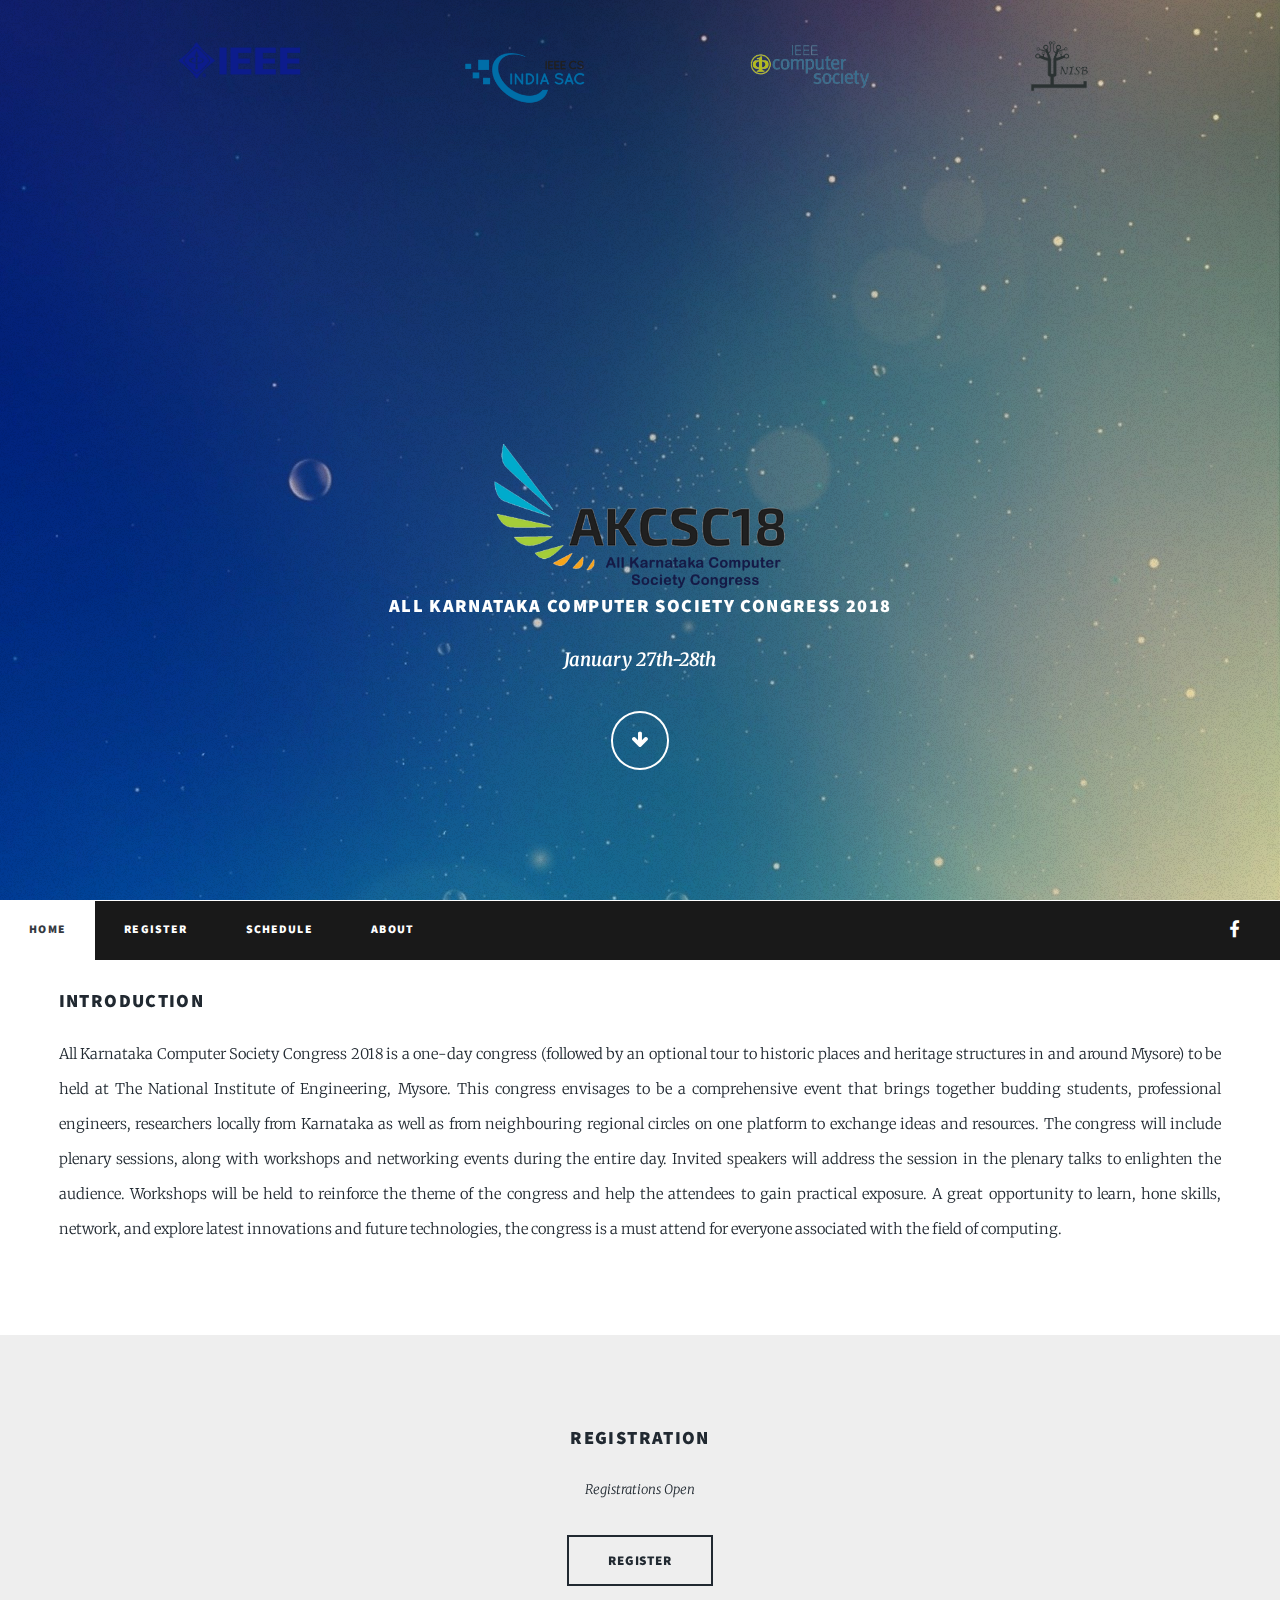
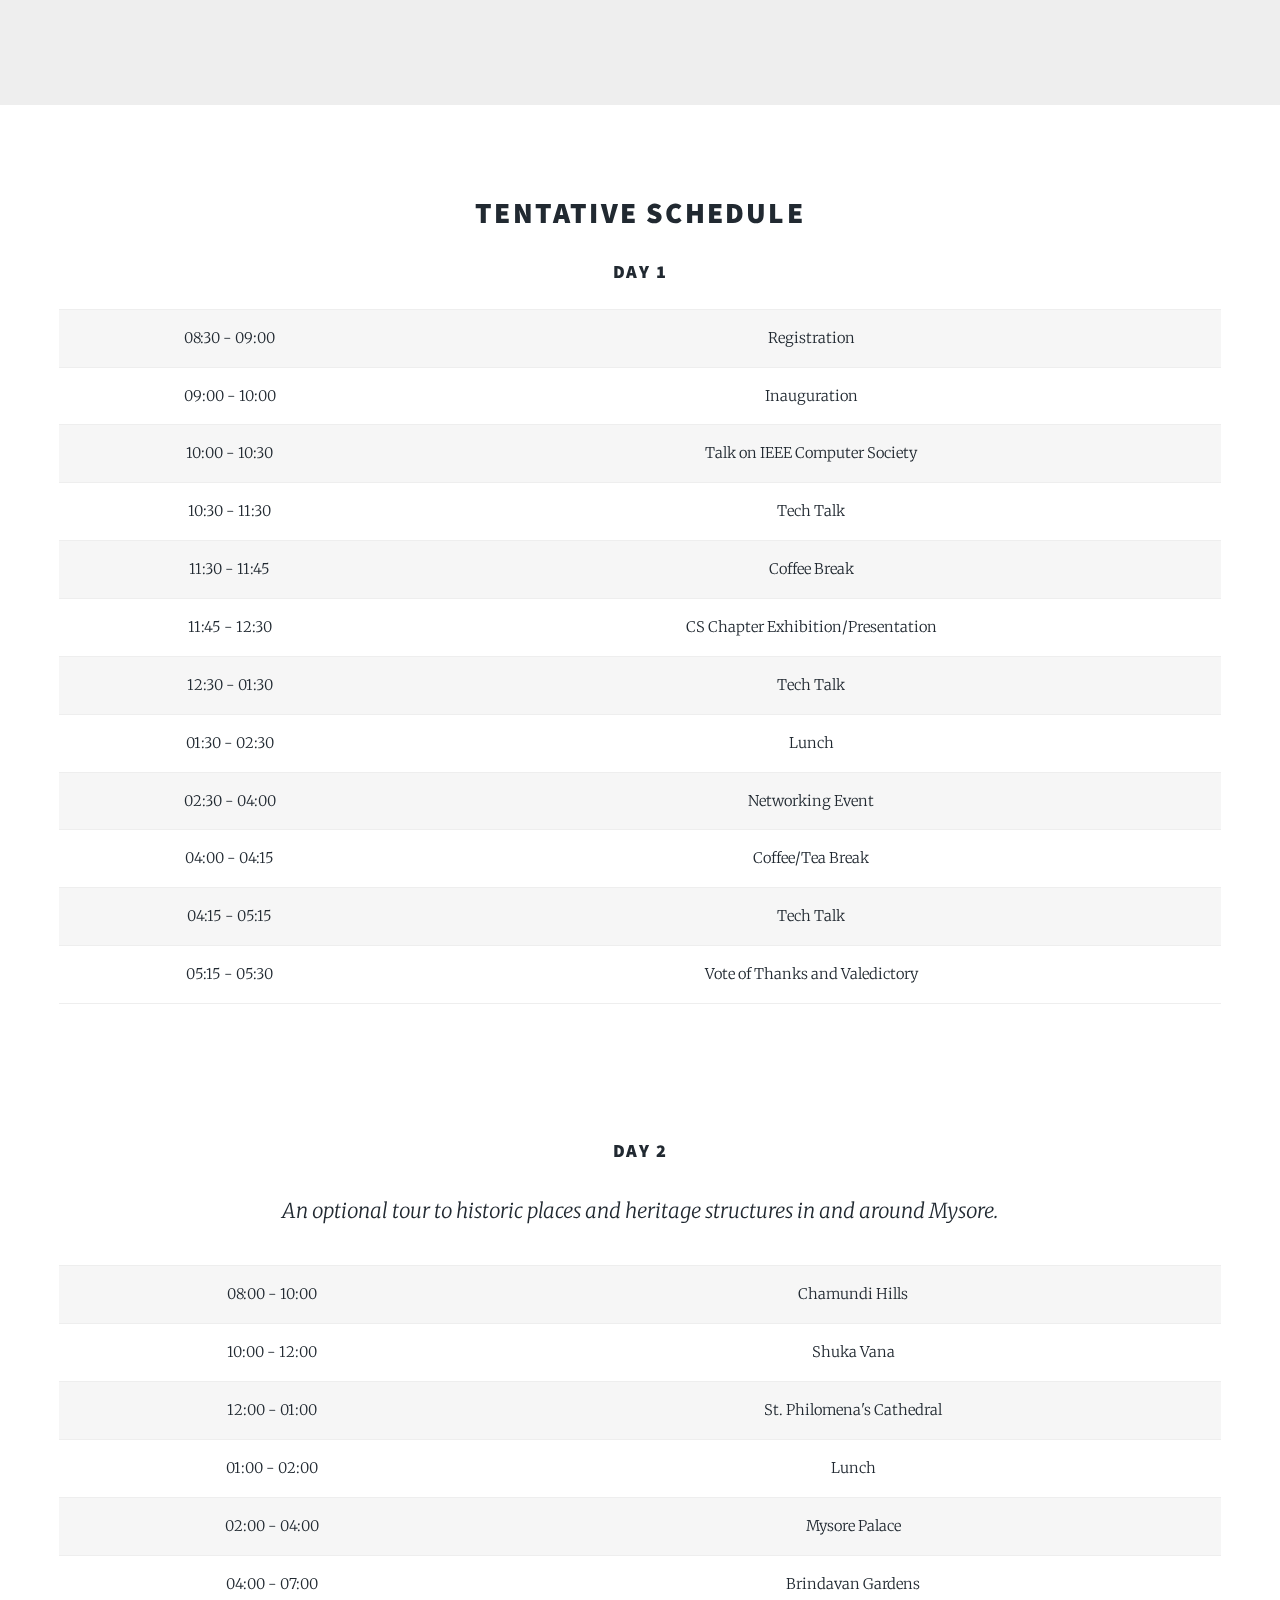
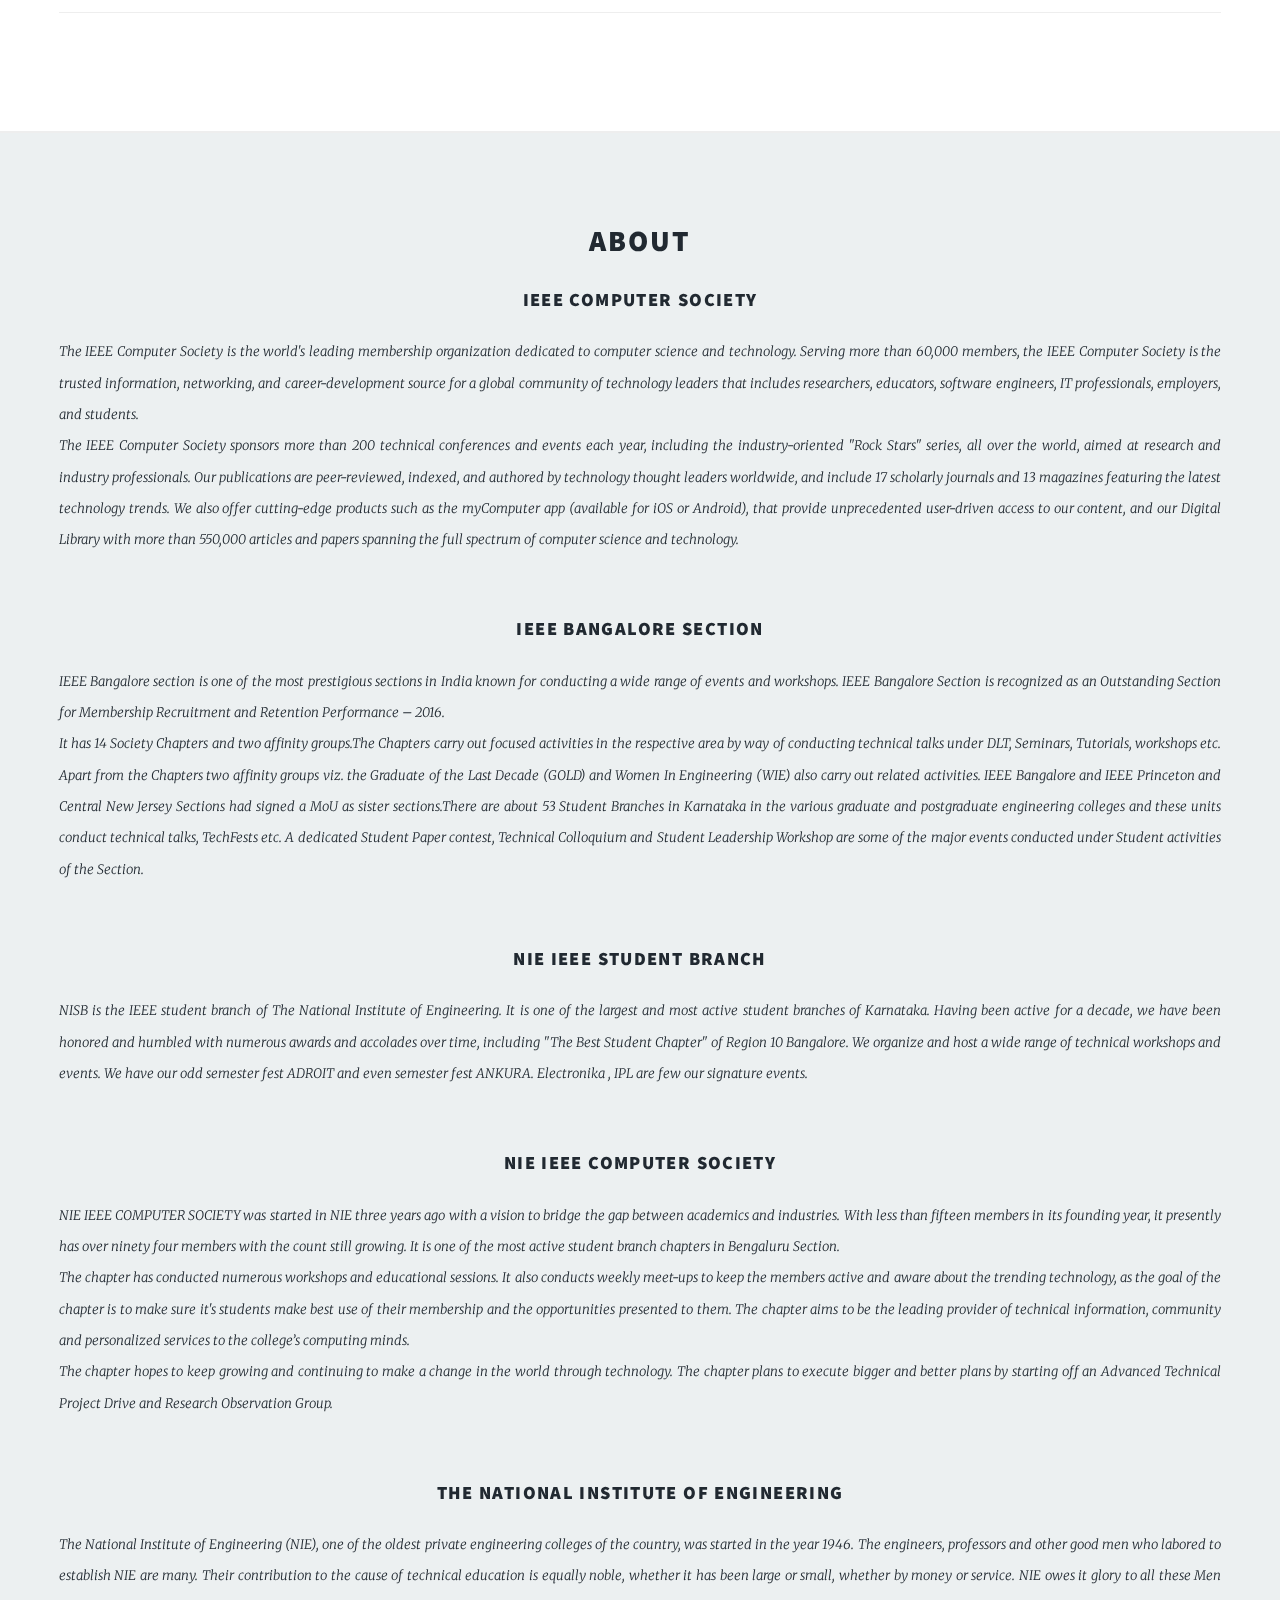
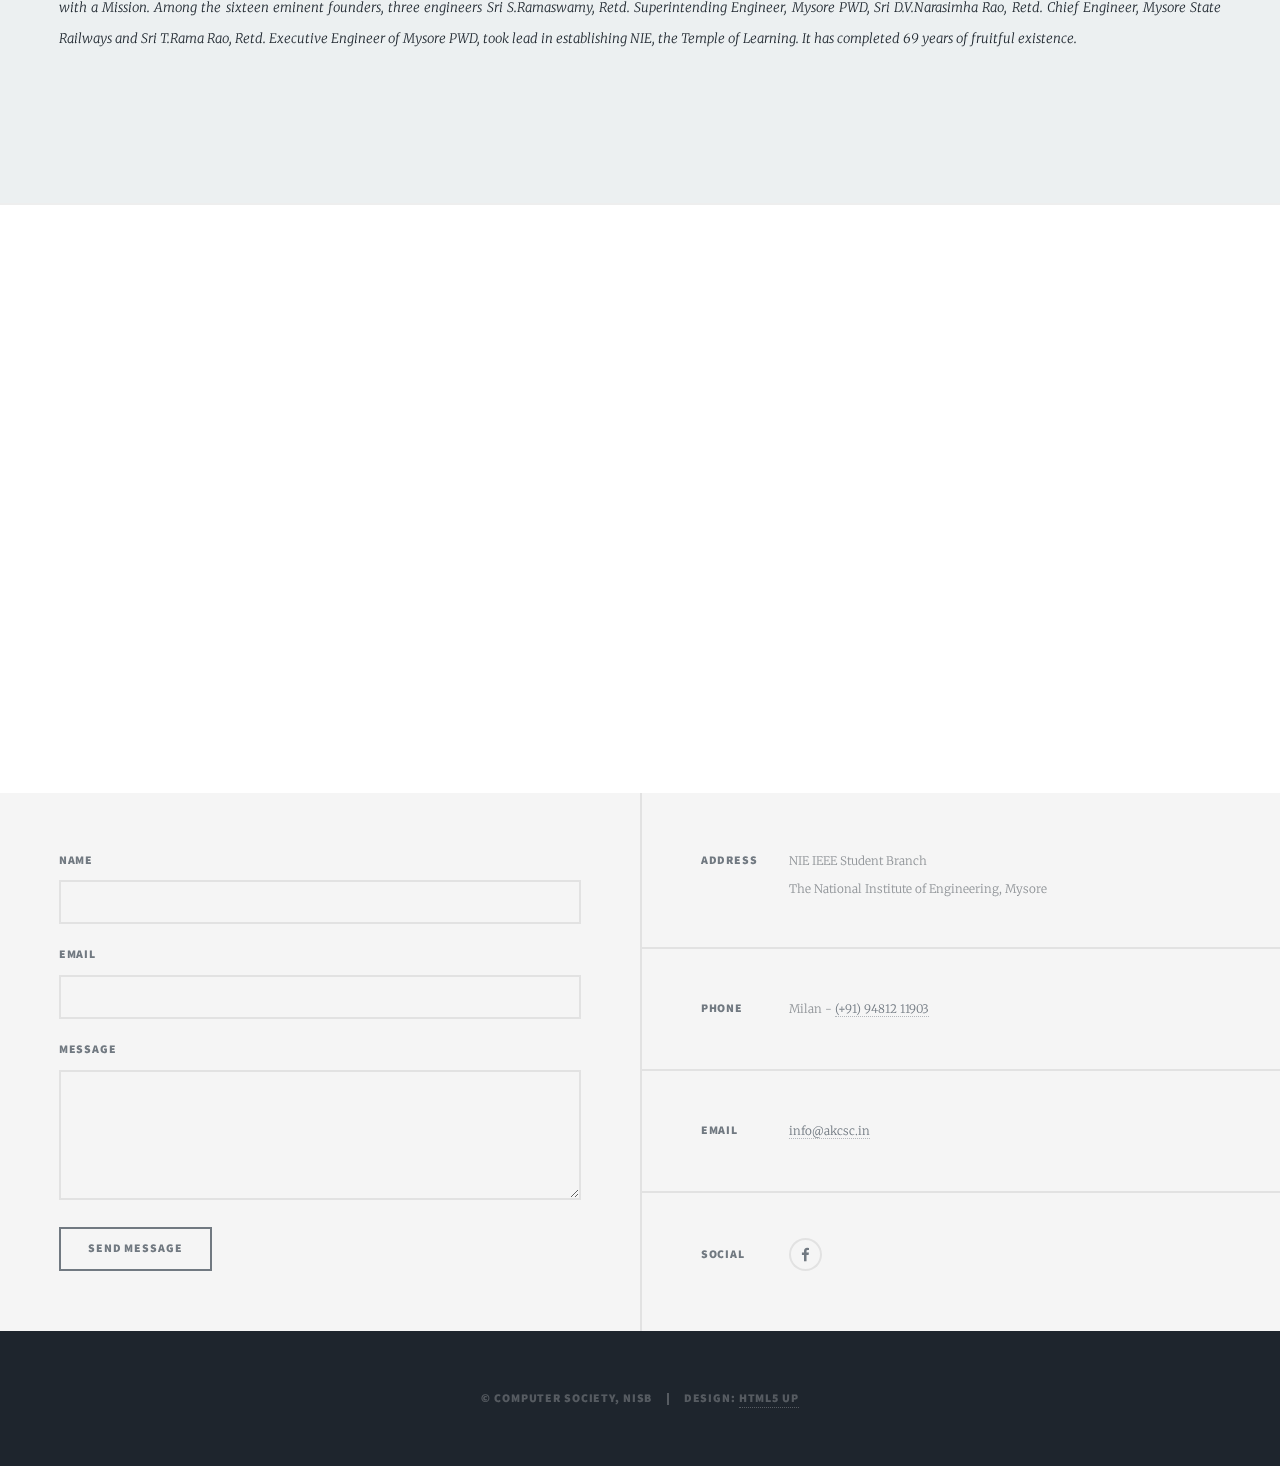
==== commit 651b6bba: "changed email" ====
--- a/index.html
+++ b/index.html
@@ -208,7 +208,7 @@
 							</section>
 							<section>
 								<h3>Email</h3>
-								<p><a href="#">nisb.ieee@gmail.com</a></p>
+								<p><a href="#">info@akcsc.in</a></p>
 							</section>
 							<section>
 								<h3>Social</h3>
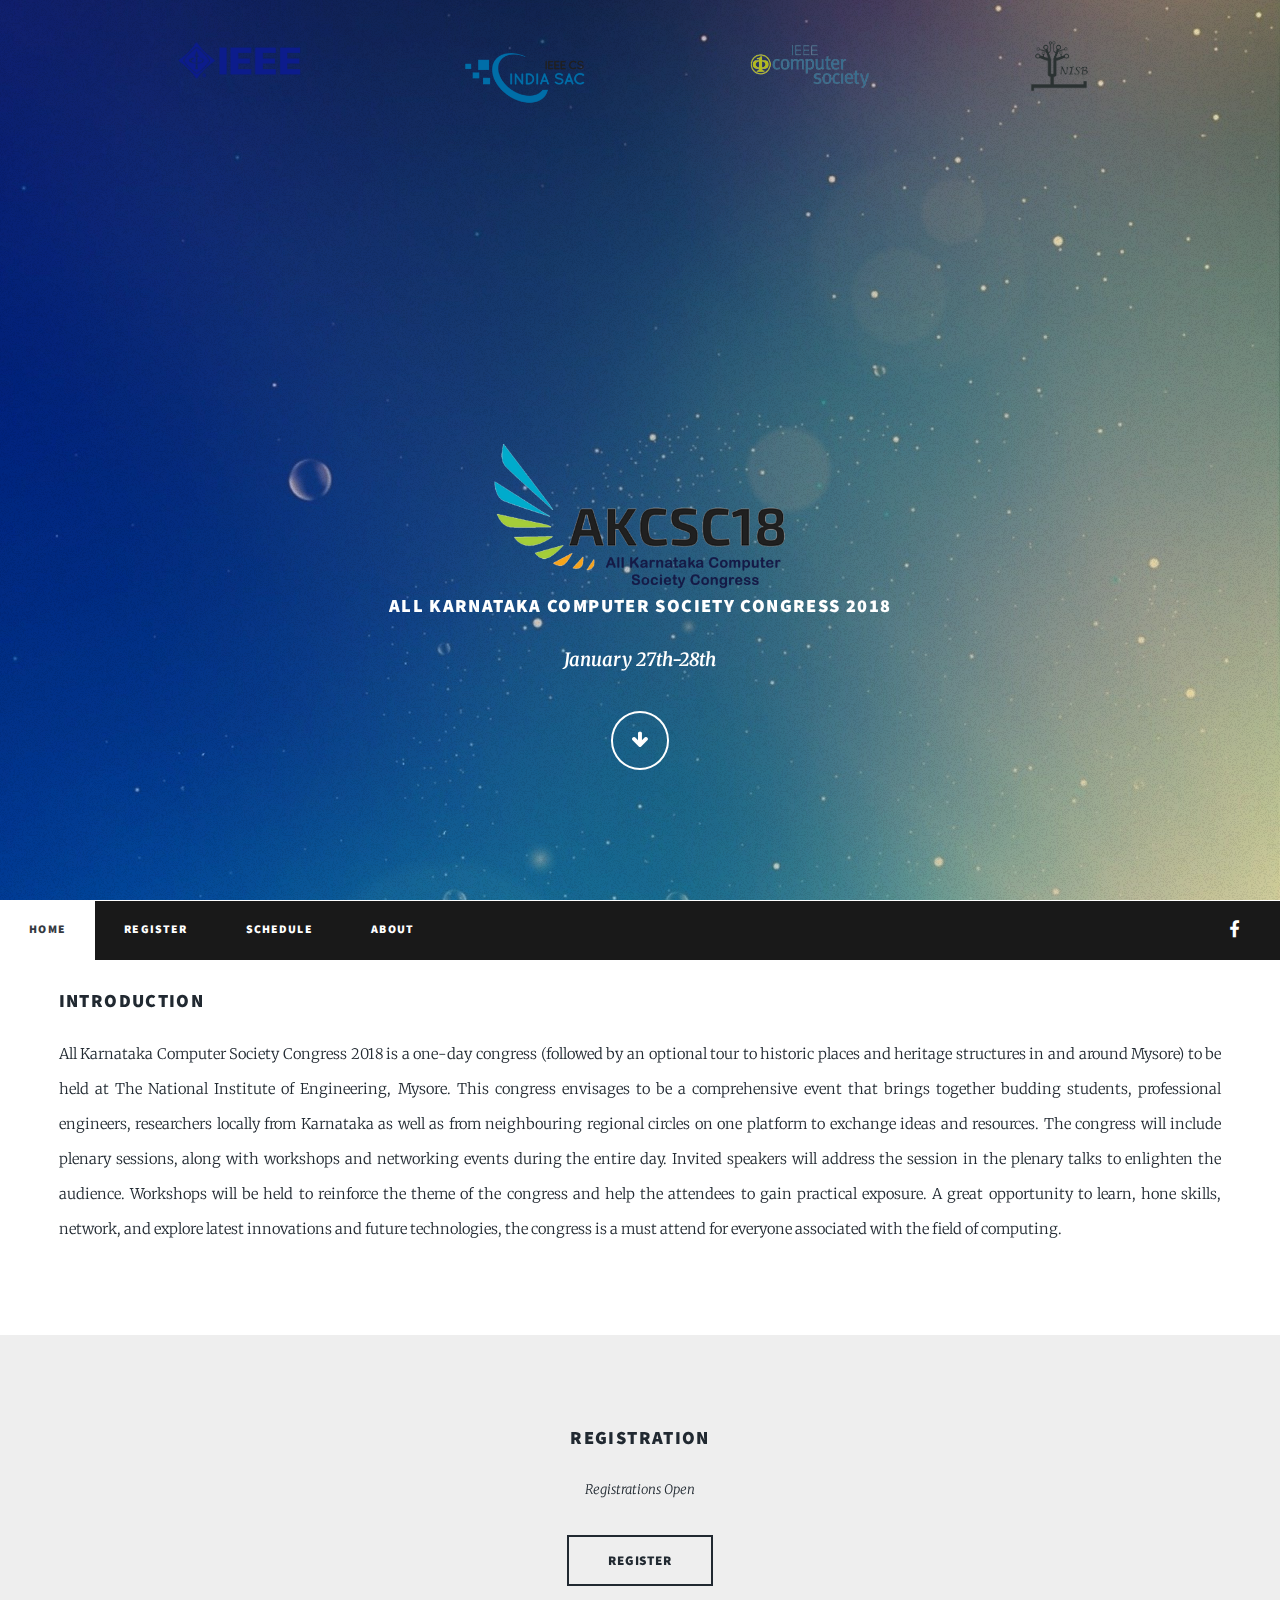
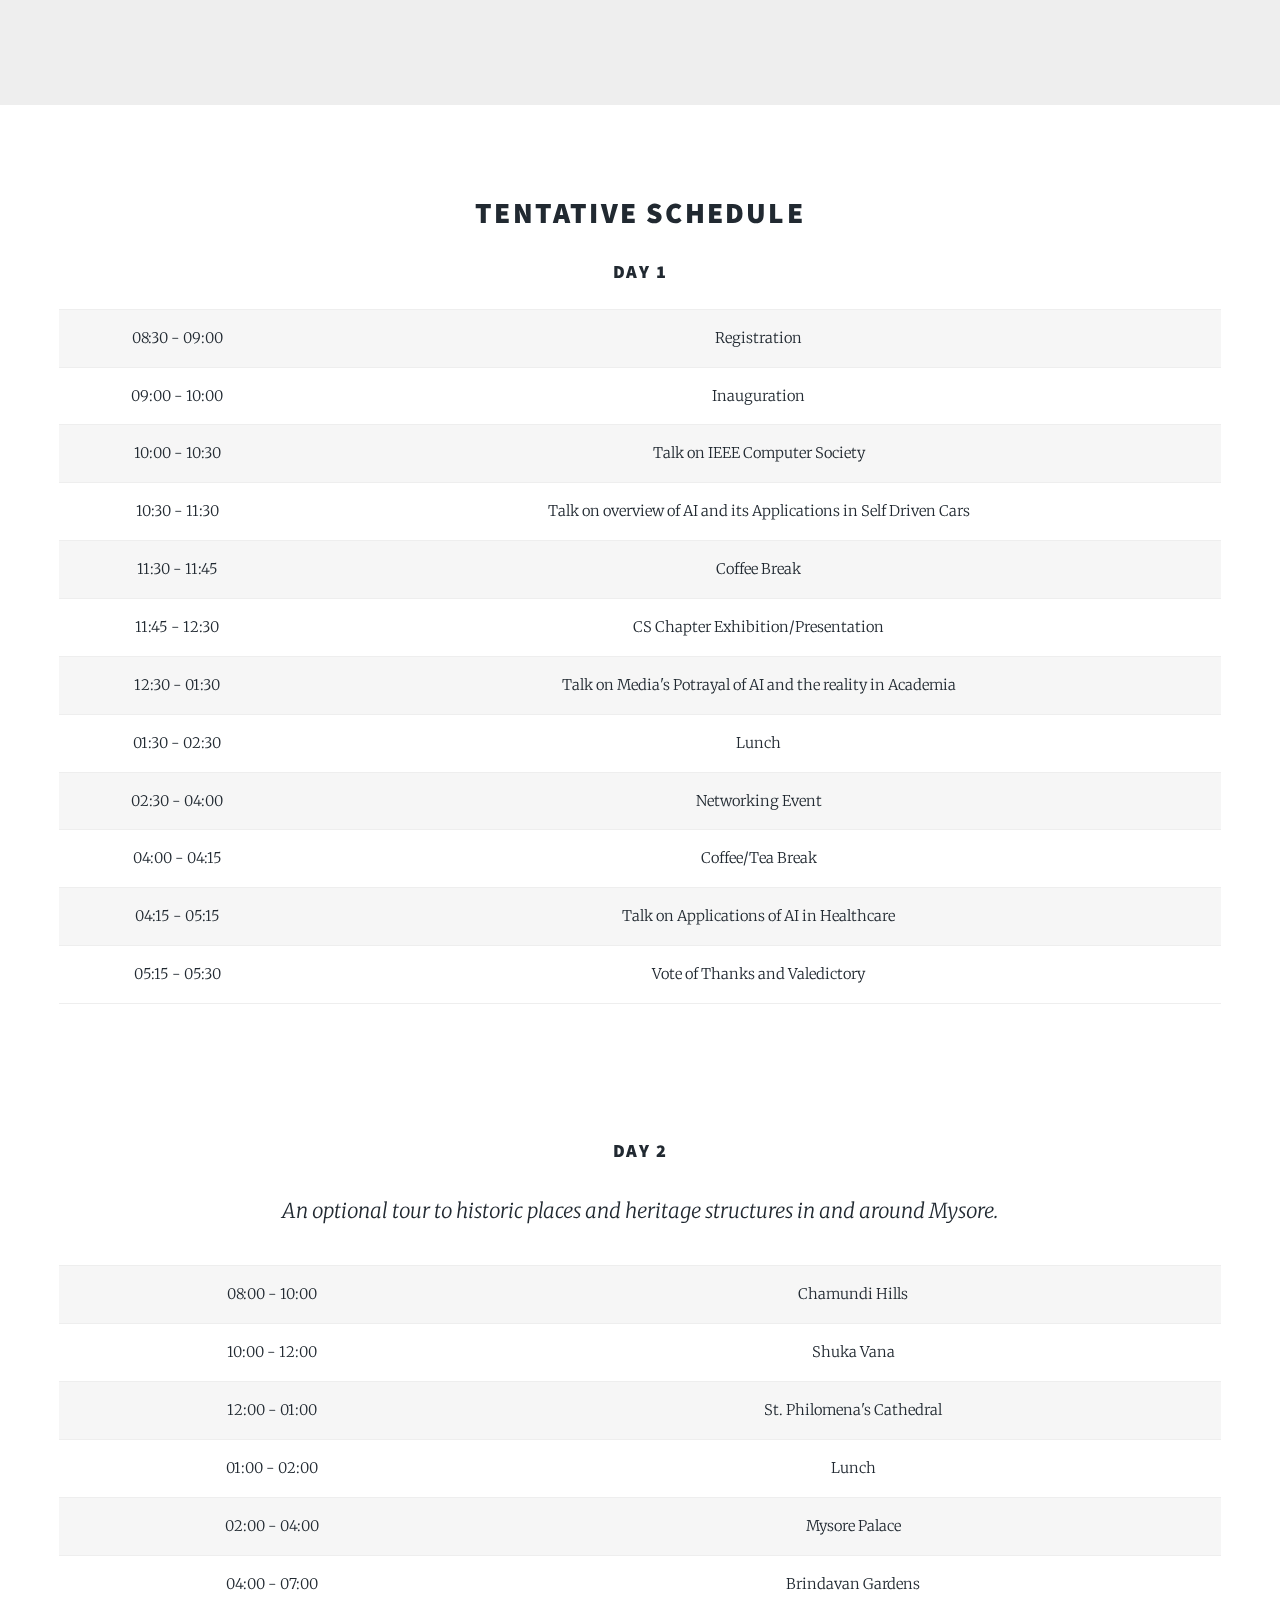
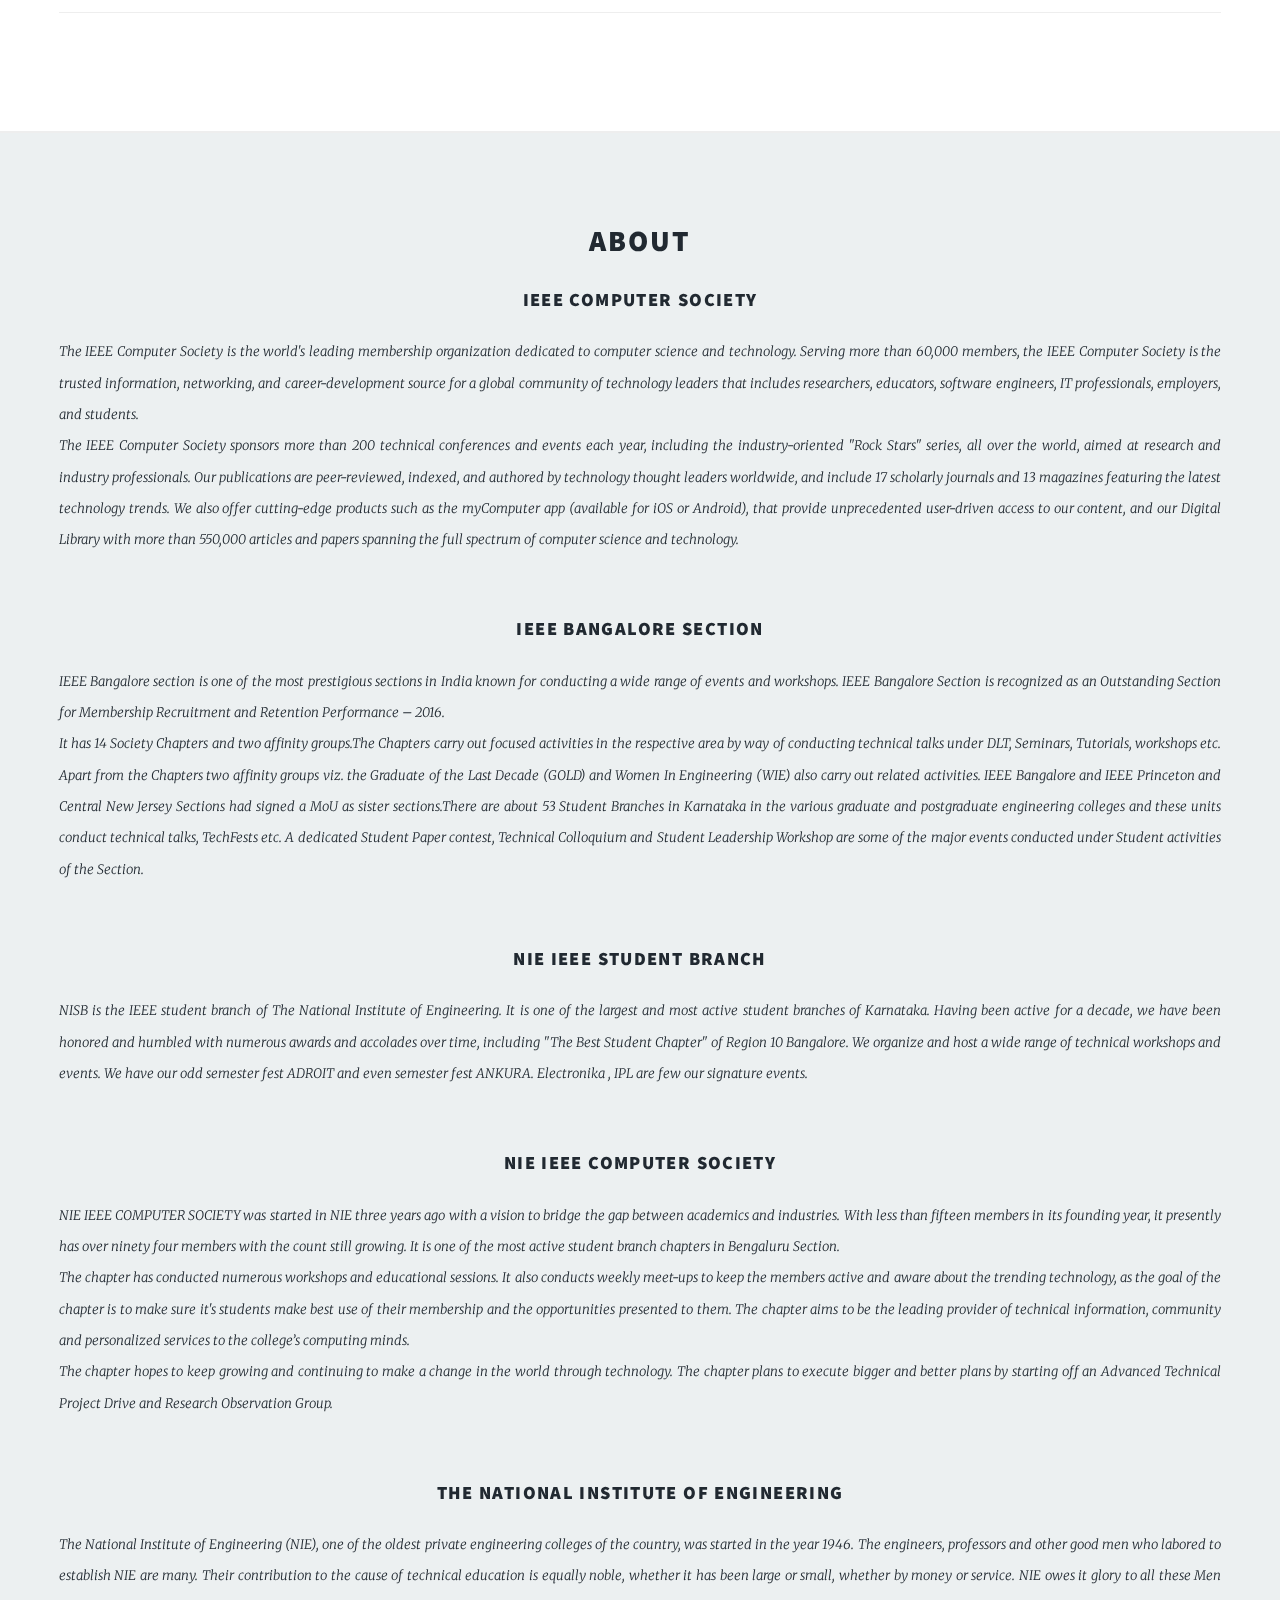
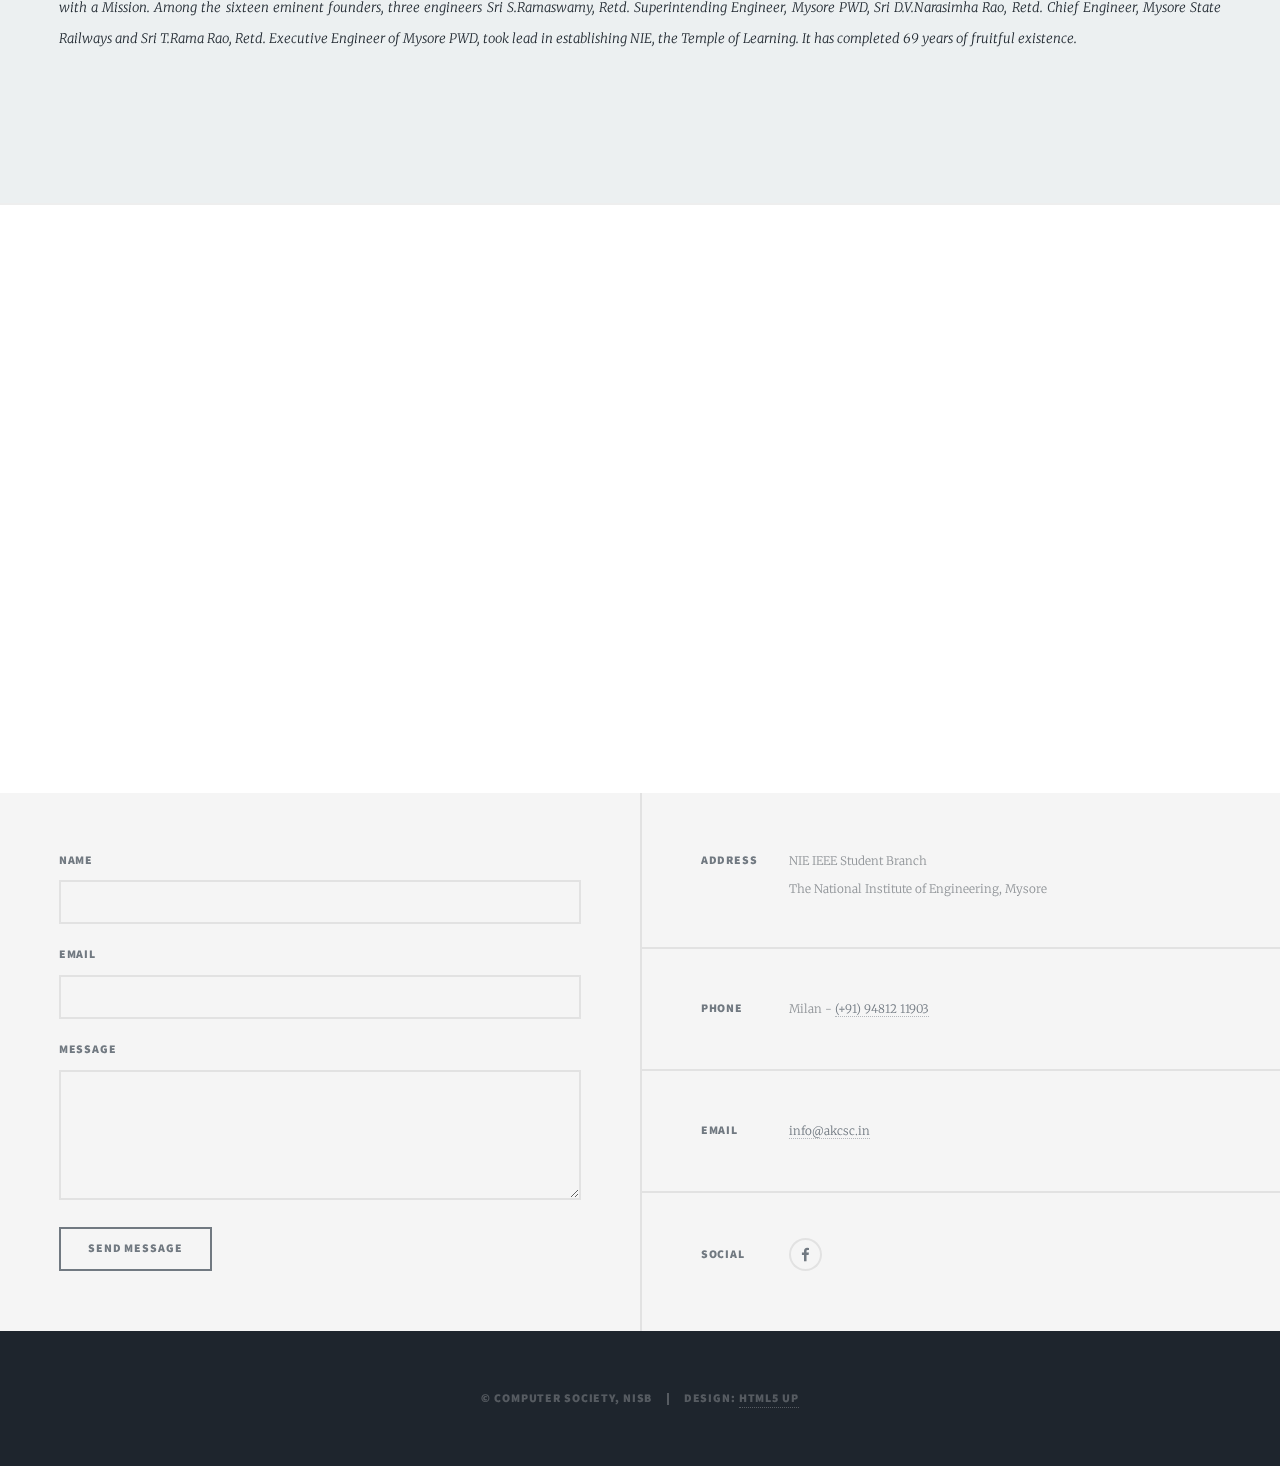
==== commit 7257aa7f: "schedule" ====
--- a/index.html
+++ b/index.html
@@ -106,14 +106,14 @@
 										<tr><td>08:30 - 09:00 </td><td>Registration</td></tr>
 										<tr><td>09:00 - 10:00 </td><td>Inauguration</td></tr>
 										<tr><td>10:00 - 10:30 </td><td>Talk on IEEE Computer Society</td></tr>
-										<tr><td>10:30 - 11:30</td><td>Tech Talk</td></tr>
+										<tr><td>10:30 - 11:30</td><td>Talk on overview of AI and its Applications in Self Driven Cars</td></tr>
 										<tr><td>11:30 - 11:45</td><td>Coffee Break</td></tr>
 										<tr><td>11:45 - 12:30</td><td>CS Chapter Exhibition/Presentation</td></tr>
-										<tr><td>12:30 - 01:30</td><td>Tech Talk</td></tr>
+										<tr><td>12:30 - 01:30</td><td>Talk on Media's Potrayal of AI and the reality in Academia</td></tr>
 										<tr><td>01:30 - 02:30</td><td>Lunch</td></tr>
 										<tr><td>02:30 - 04:00</td><td>Networking Event</td></tr>
 										<tr><td>04:00 - 04:15</td><td>Coffee/Tea Break</td></tr>
-										<tr><td>04:15 - 05:15</td><td>Tech Talk</td></tr>
+										<tr><td>04:15 - 05:15</td><td>Talk on Applications of AI in Healthcare</td></tr>
 										<tr><td>05:15 - 05:30</td><td>Vote of Thanks and Valedictory</td></tr>
 									</table>
 
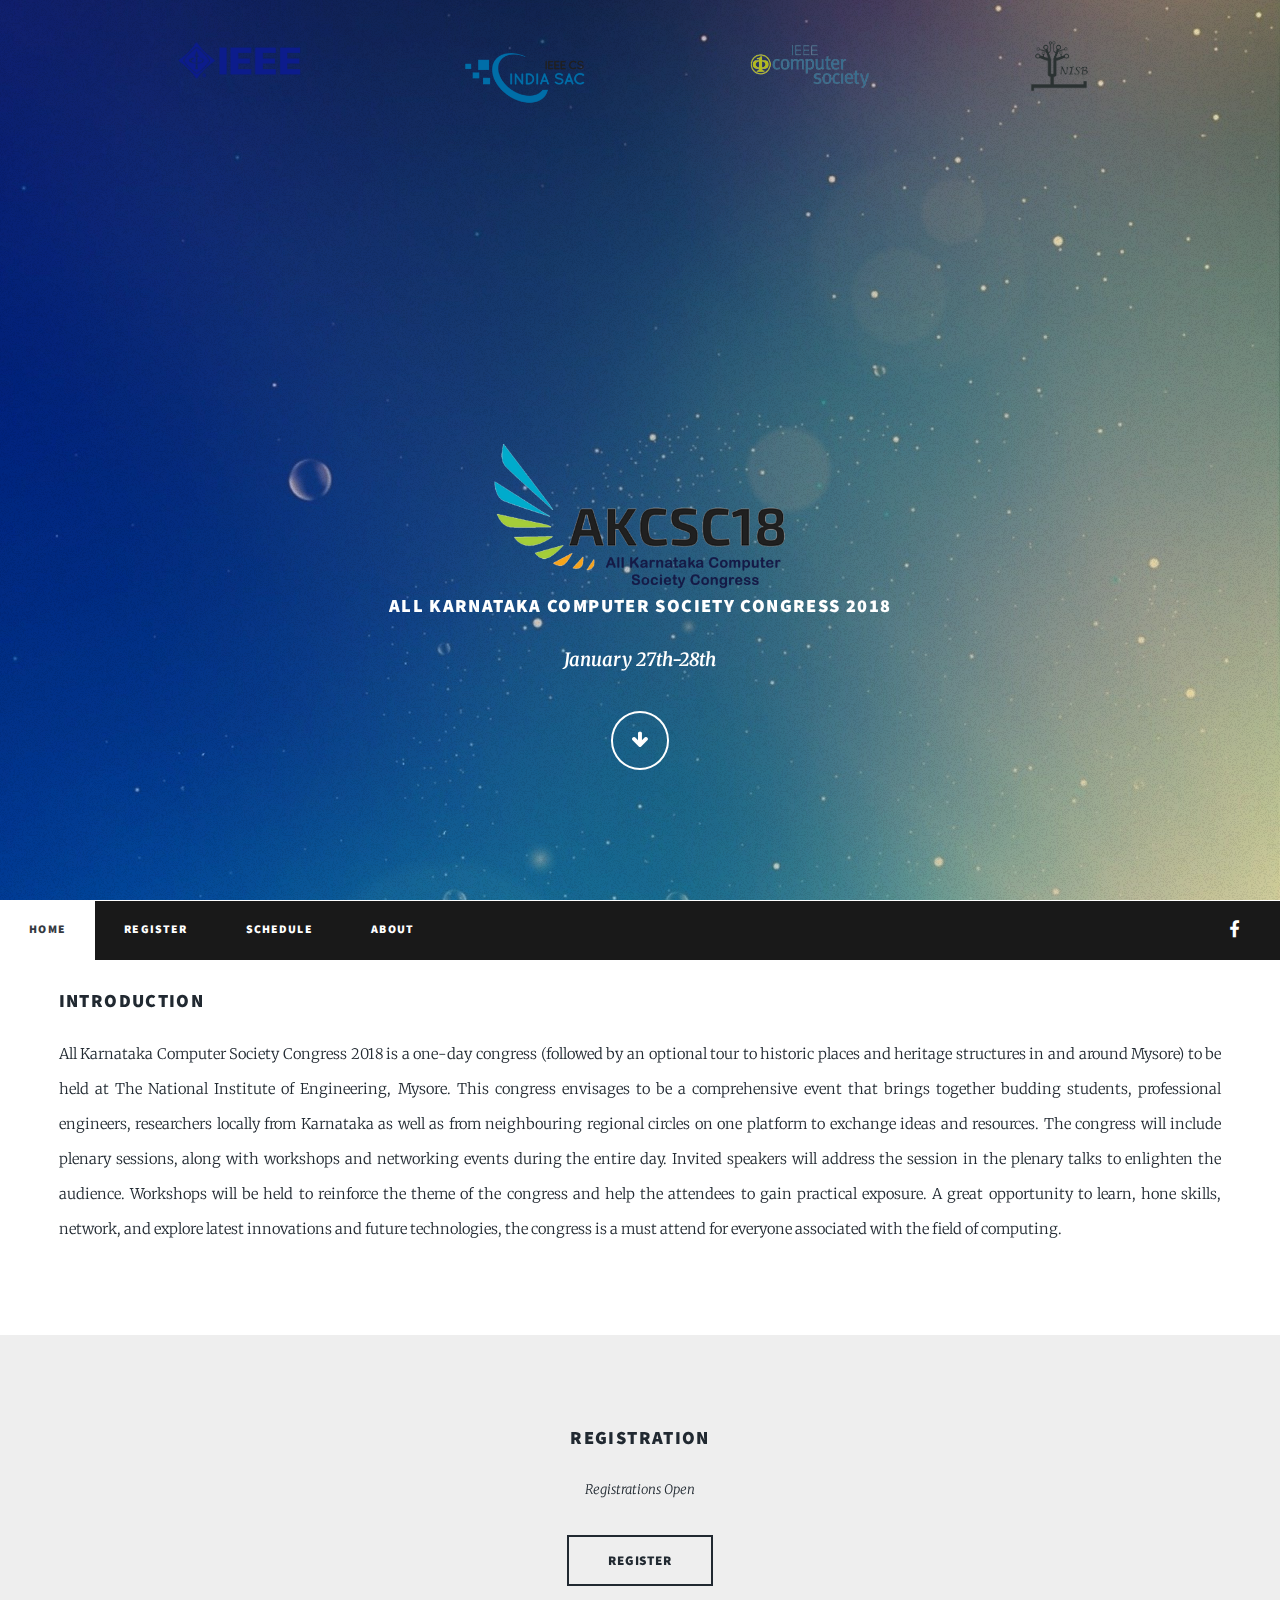
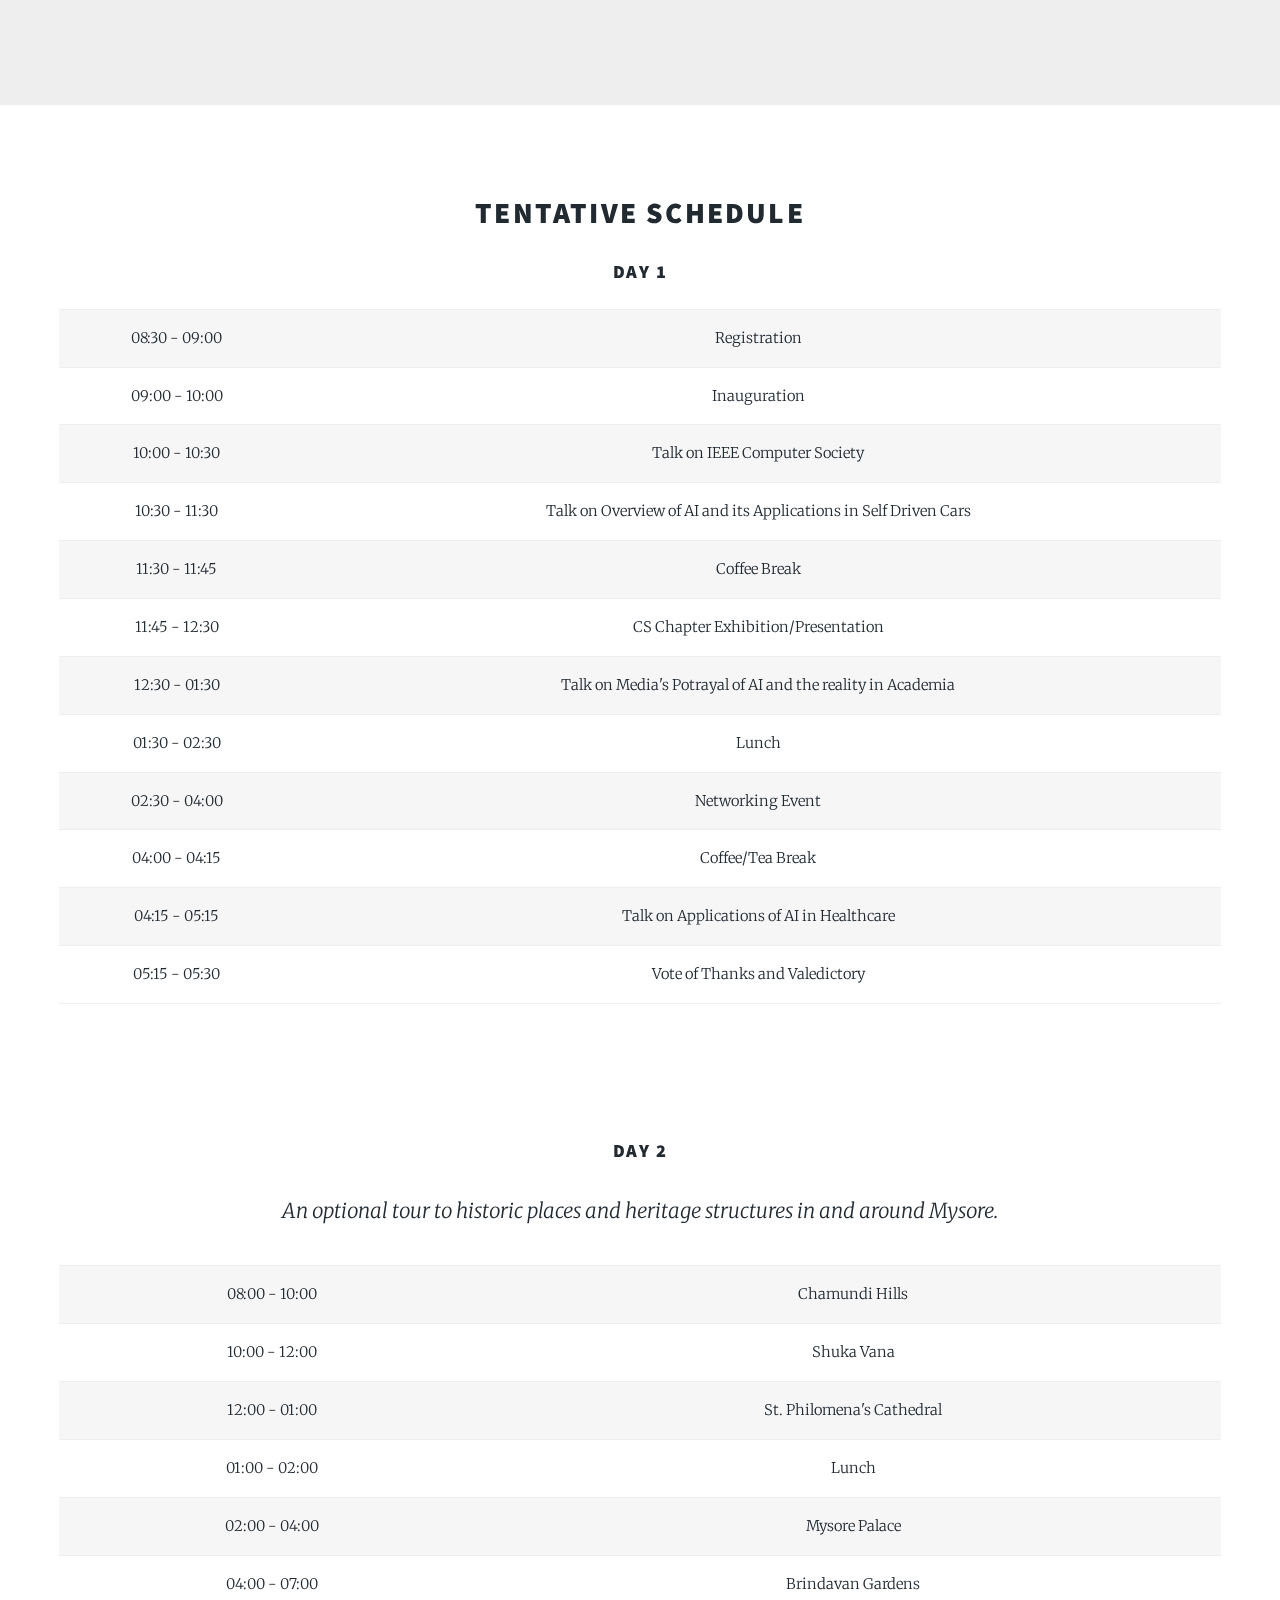
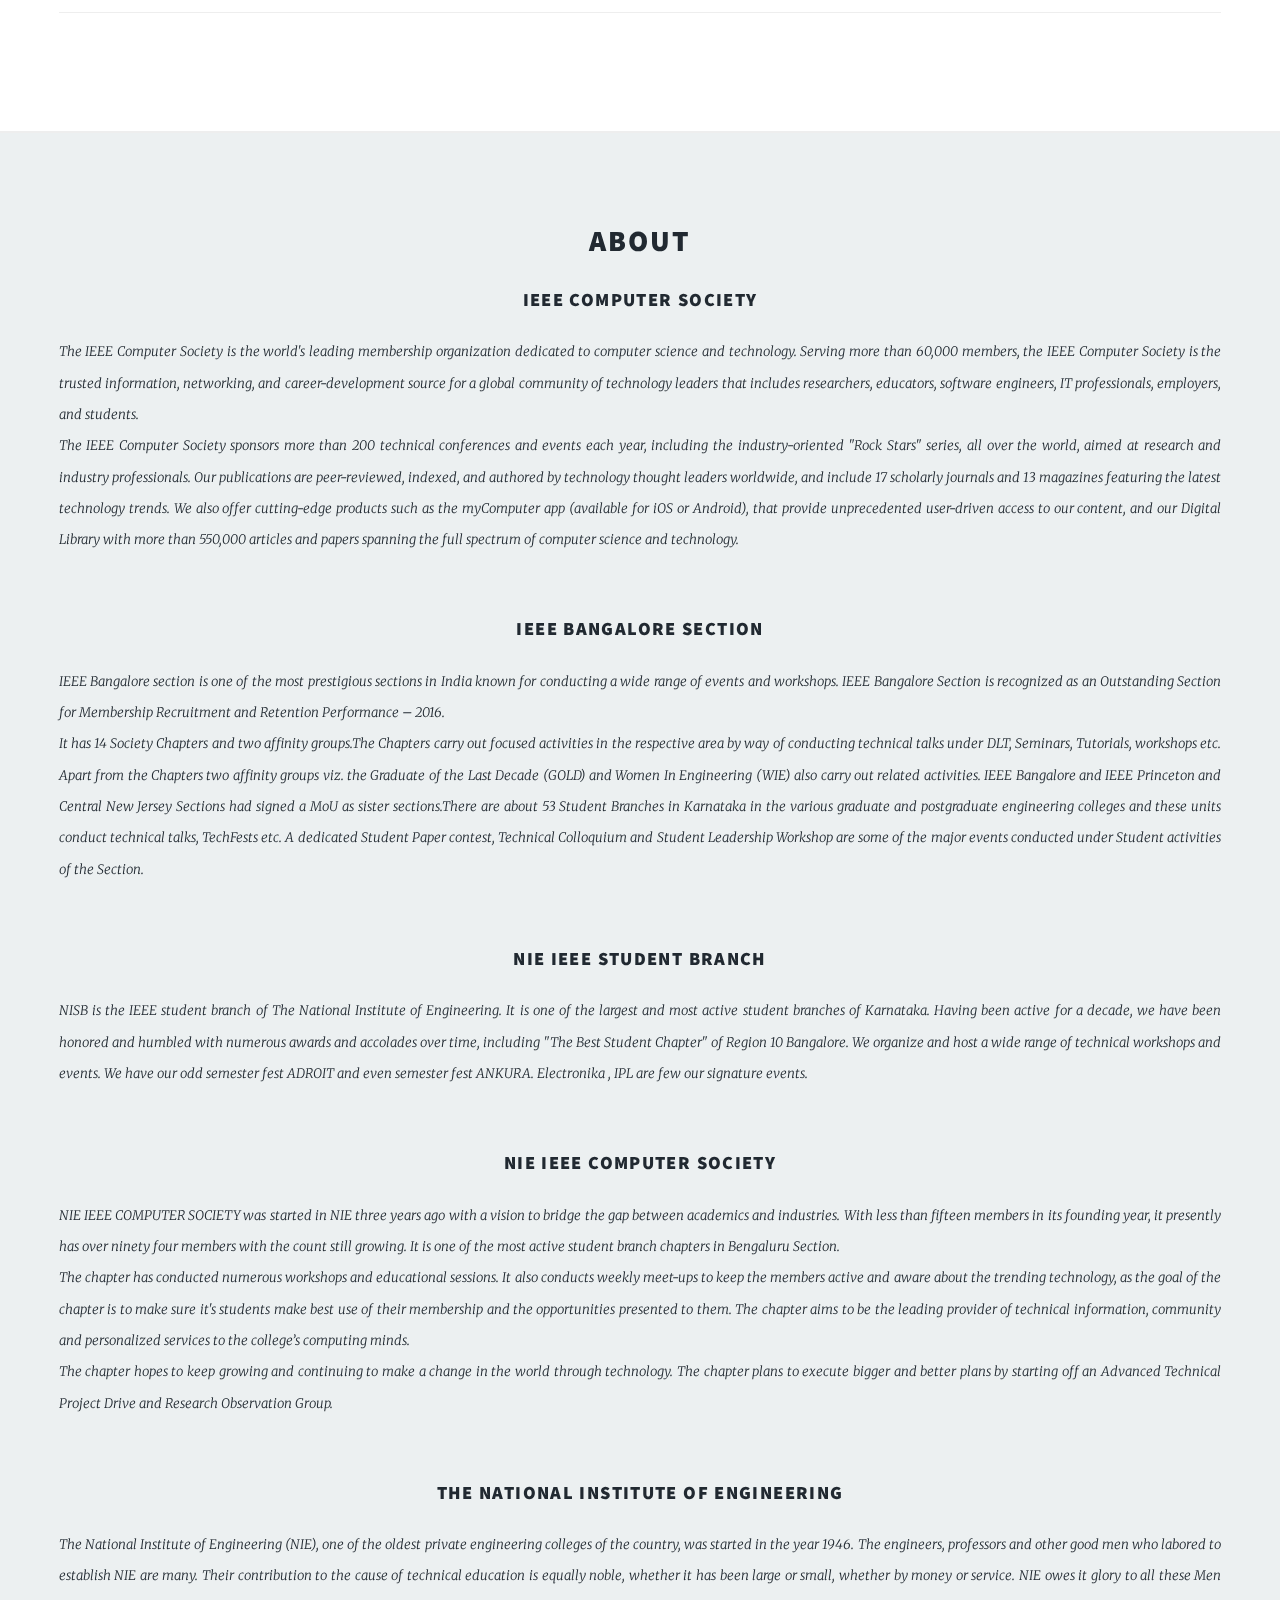
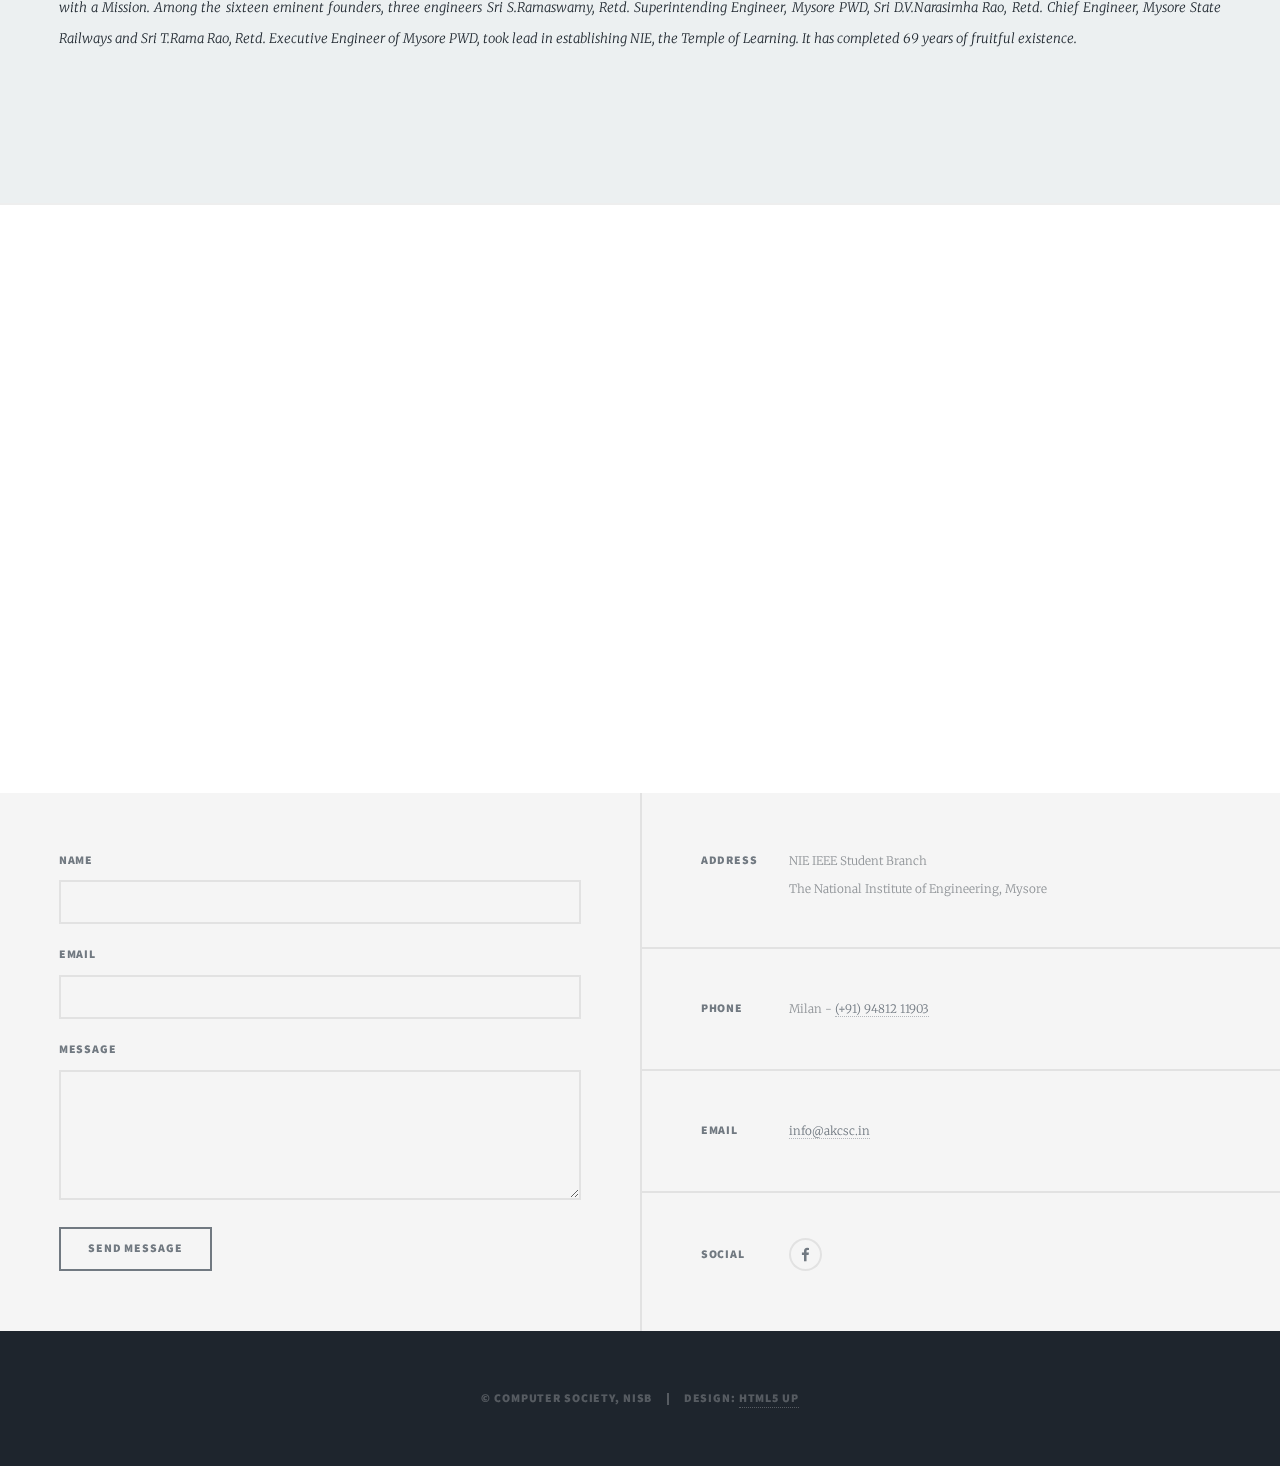
==== commit 9e1e66e4: "schedule updated" ====
--- a/index.html
+++ b/index.html
@@ -106,7 +106,7 @@
 										<tr><td>08:30 - 09:00 </td><td>Registration</td></tr>
 										<tr><td>09:00 - 10:00 </td><td>Inauguration</td></tr>
 										<tr><td>10:00 - 10:30 </td><td>Talk on IEEE Computer Society</td></tr>
-										<tr><td>10:30 - 11:30</td><td>Talk on overview of AI and its Applications in Self Driven Cars</td></tr>
+										<tr><td>10:30 - 11:30</td><td>Talk on Overview of AI and its Applications in Self Driven Cars</td></tr>
 										<tr><td>11:30 - 11:45</td><td>Coffee Break</td></tr>
 										<tr><td>11:45 - 12:30</td><td>CS Chapter Exhibition/Presentation</td></tr>
 										<tr><td>12:30 - 01:30</td><td>Talk on Media's Potrayal of AI and the reality in Academia</td></tr>
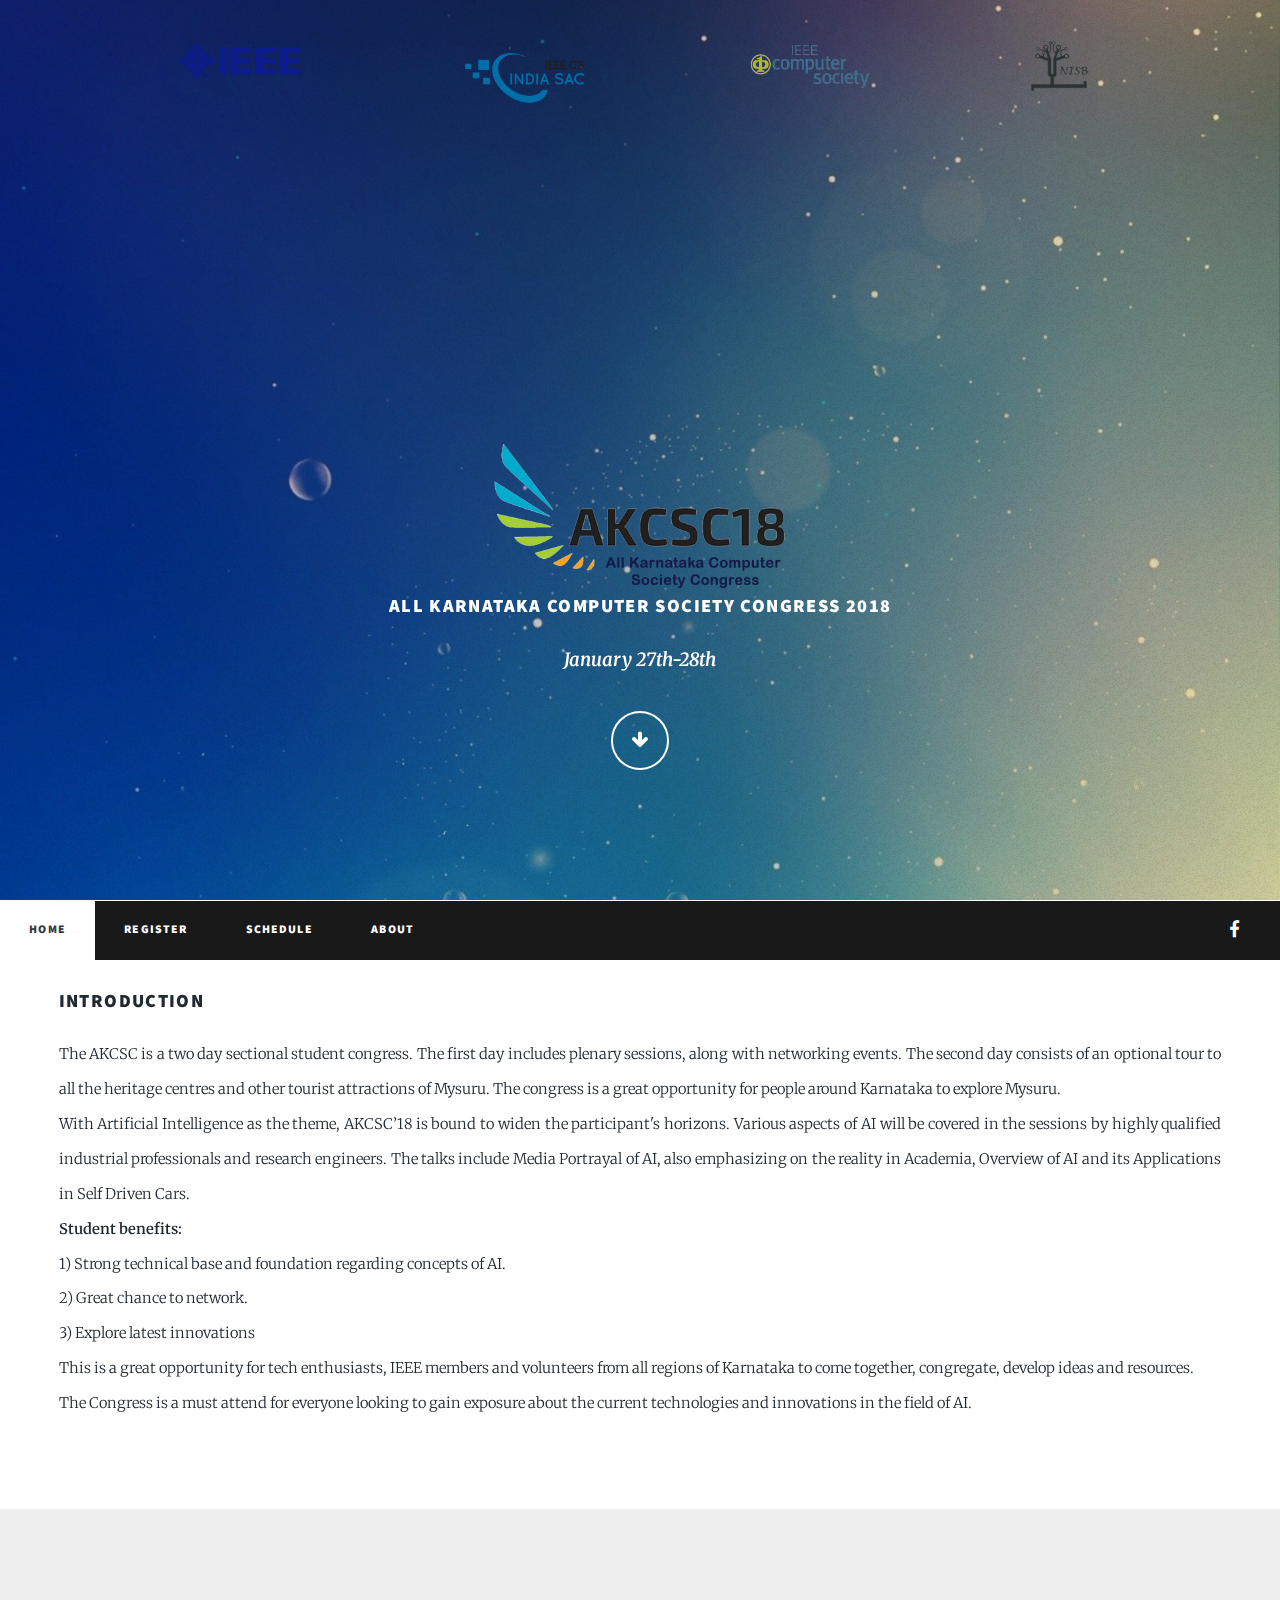
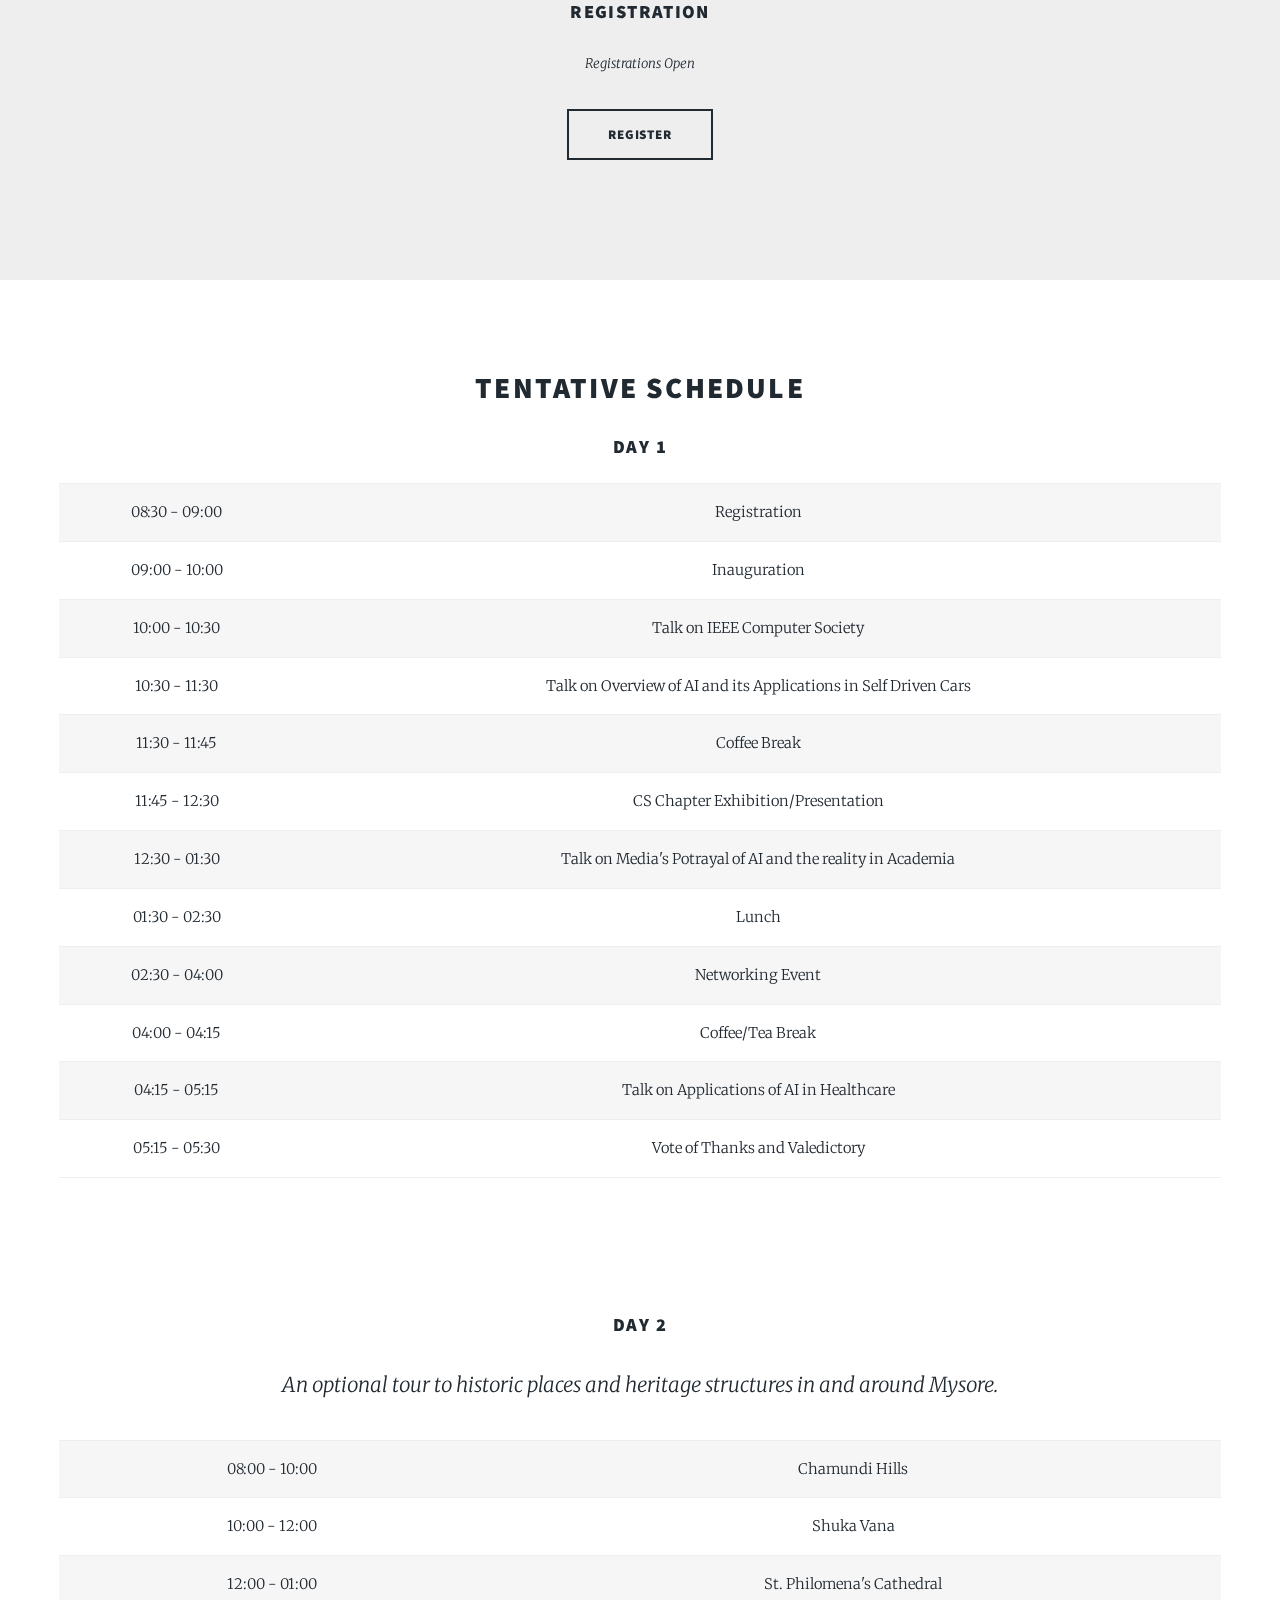
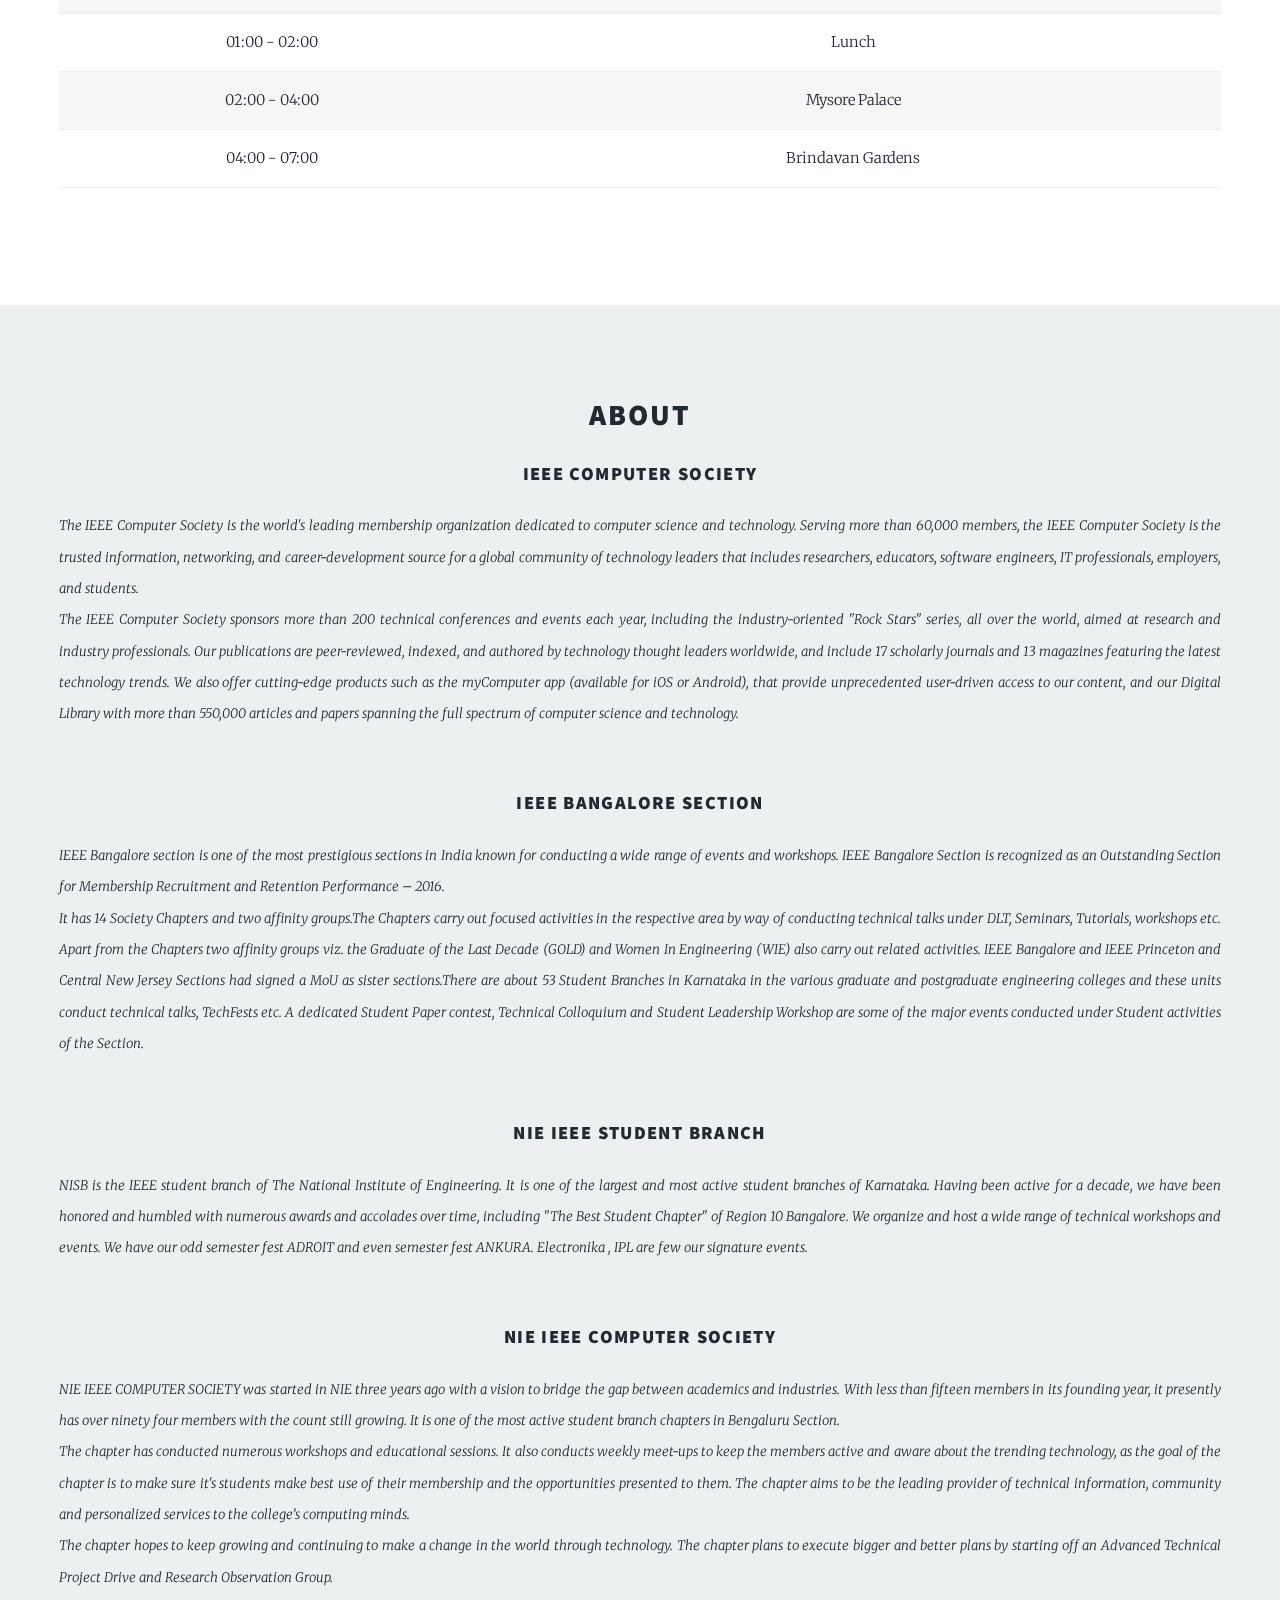
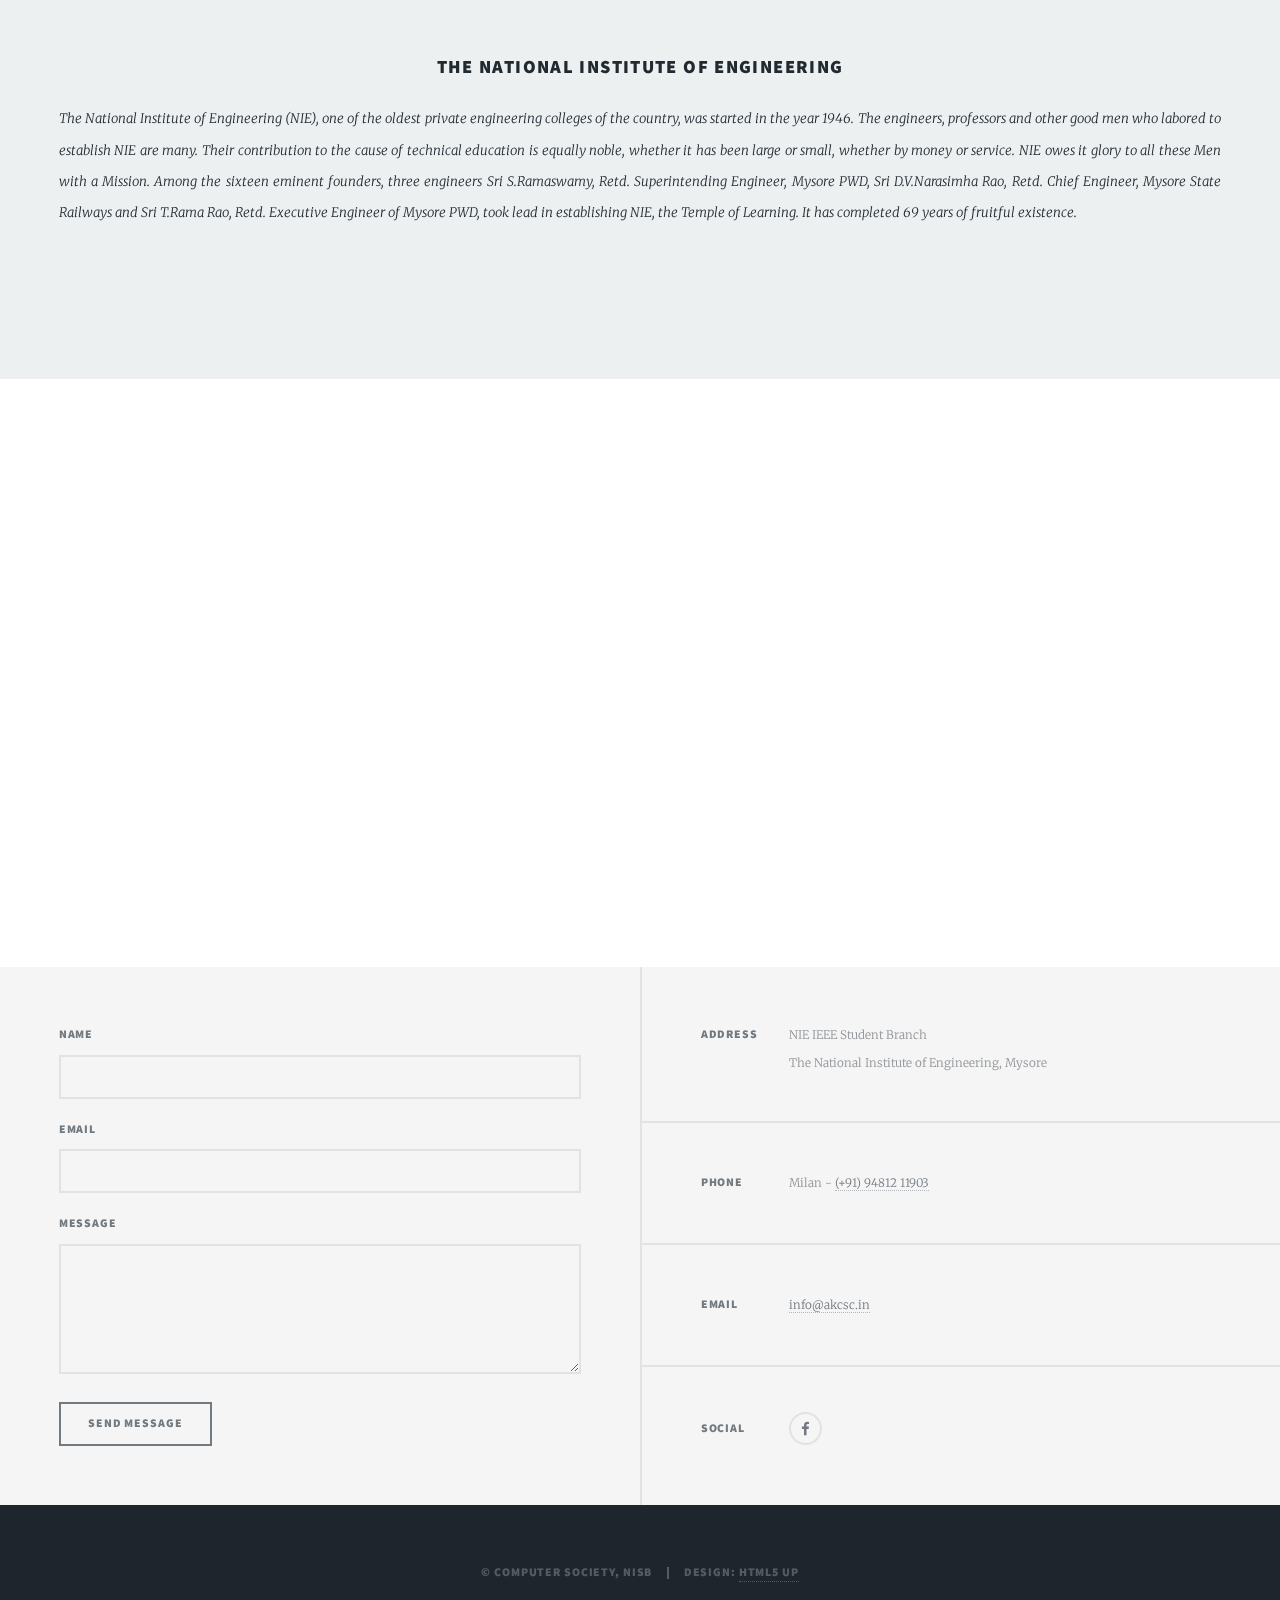
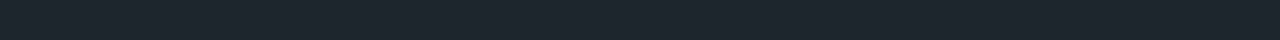
==== commit 3b85f3f5: "intro change" ====
--- a/index.html
+++ b/index.html
@@ -8,7 +8,7 @@
    window.dataLayer = window.dataLayer || [];
    function gtag(){dataLayer.push(arguments);}
    gtag('js', new Date());
- 
+
    gtag('config', 'UA-111602779-1');
  </script>
 		<title>AKCSC'18</title>
@@ -77,10 +77,14 @@
 						<section class="post">
 							<h3 id="introduction">Introduction</h3>
 							<p style="text-align:justify;">
-								All Karnataka Computer Society Congress 2018 is a one-day congress (followed by an optional tour to historic places and heritage structures in and around Mysore) to be held at The National Institute of Engineering, Mysore.
-								This congress envisages to be a comprehensive event that brings together budding students, professional engineers, researchers locally from Karnataka as well as from neighbouring regional circles on one platform to exchange ideas and resources.
-								The congress will include plenary sessions, along with workshops and networking events during the entire day. Invited speakers will address the session in the plenary talks to enlighten the audience. Workshops will be held to reinforce the theme of the congress and help the attendees to gain practical exposure.
-								A great opportunity to learn, hone skills, network, and explore latest innovations and future technologies, the congress is a must attend for everyone associated with the field of computing.
+								The AKCSC is a two day sectional student congress. The first day includes plenary sessions, along with networking events. The second day consists of an optional tour to all the heritage centres and other tourist attractions of Mysuru. The congress is a great opportunity for people around Karnataka to explore Mysuru.<br>
+								With Artificial Intelligence as the theme, AKCSC’18 is bound to widen the participant's horizons. Various aspects of AI will be covered in the sessions by highly qualified industrial professionals and research engineers. The talks include Media Portrayal of AI, also emphasizing on the reality in Academia, Overview of AI and its Applications in Self Driven Cars.<br>
+								<b>Student benefits:</b><br>
+								1) Strong technical base and foundation regarding concepts of AI.  <br>
+								2) Great chance to network. <br>
+								3) Explore latest innovations<br>
+								This is a great opportunity for tech enthusiasts, IEEE members and volunteers from all regions of Karnataka to come together, congregate, develop ideas and resources. <br>
+								The Congress is a must attend for everyone looking to gain exposure about the current technologies and innovations in the field of AI.<br>
 							</p>
 						</section>
 
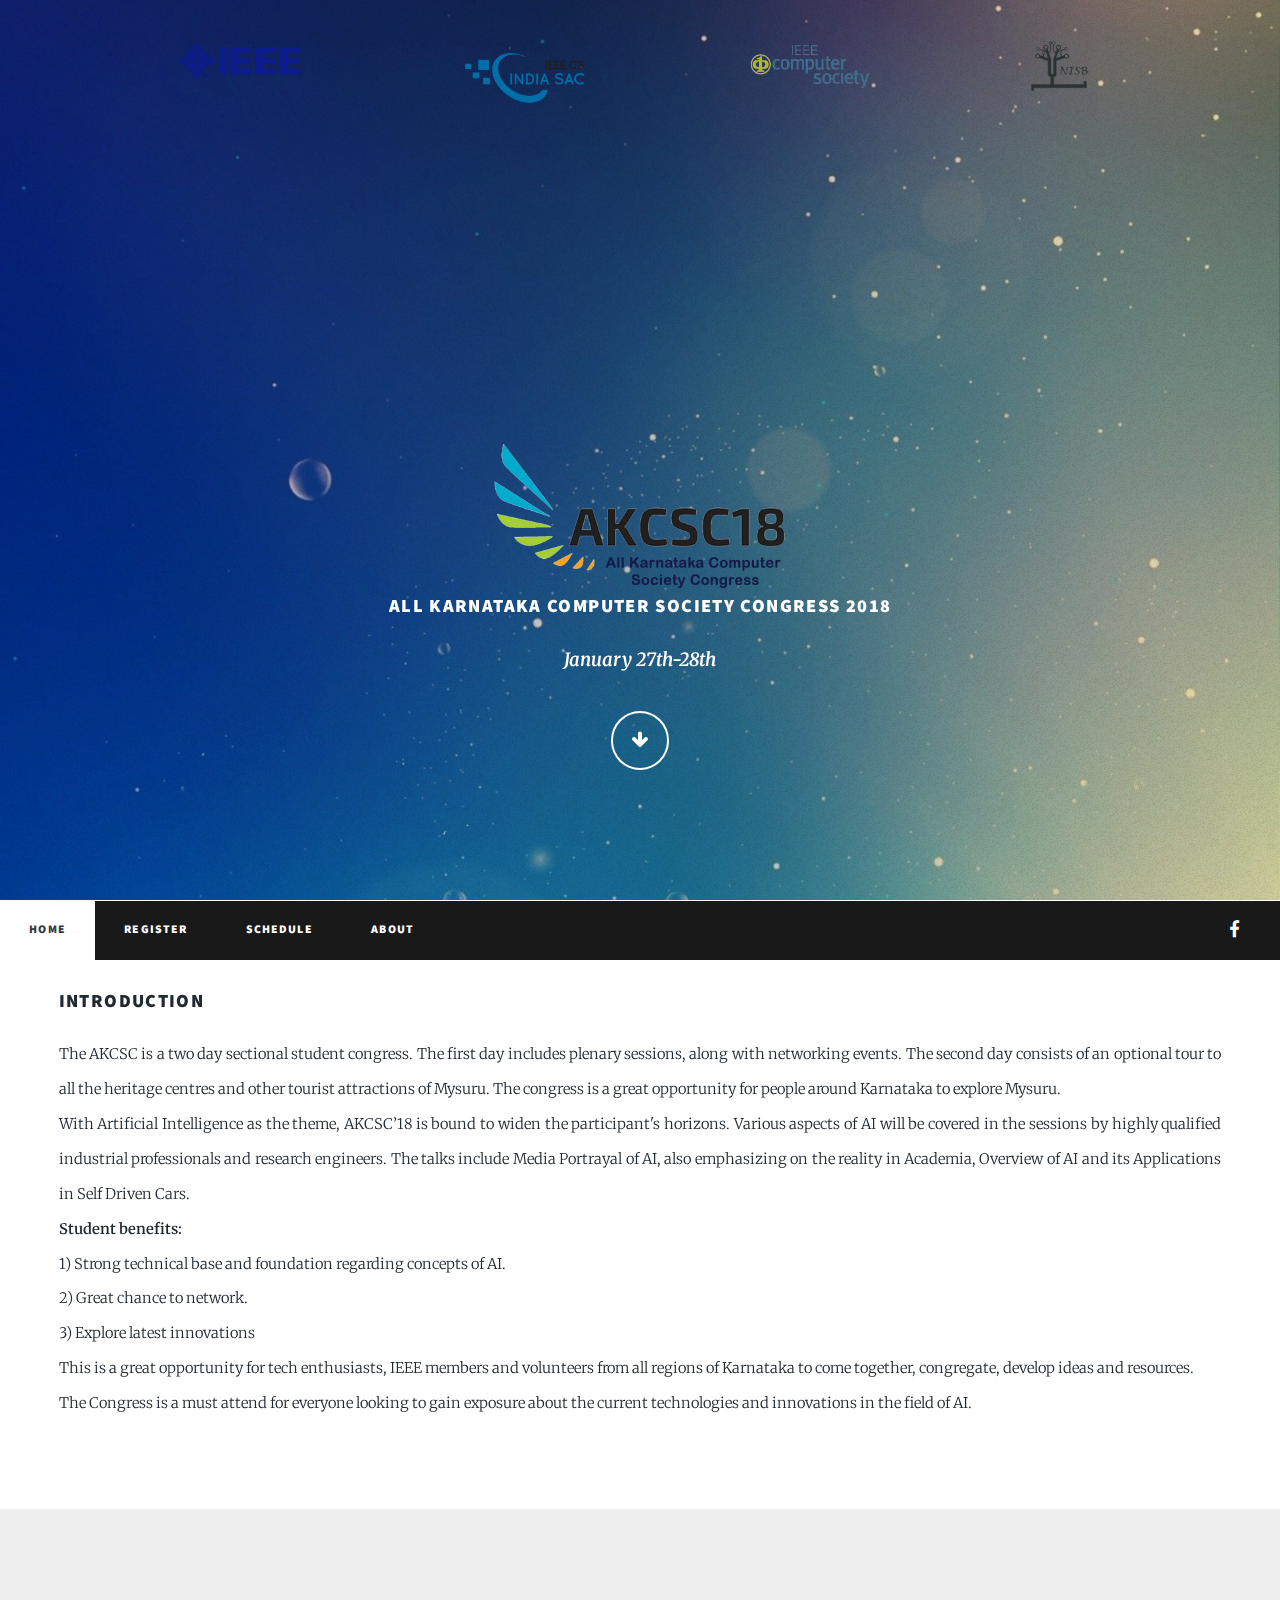
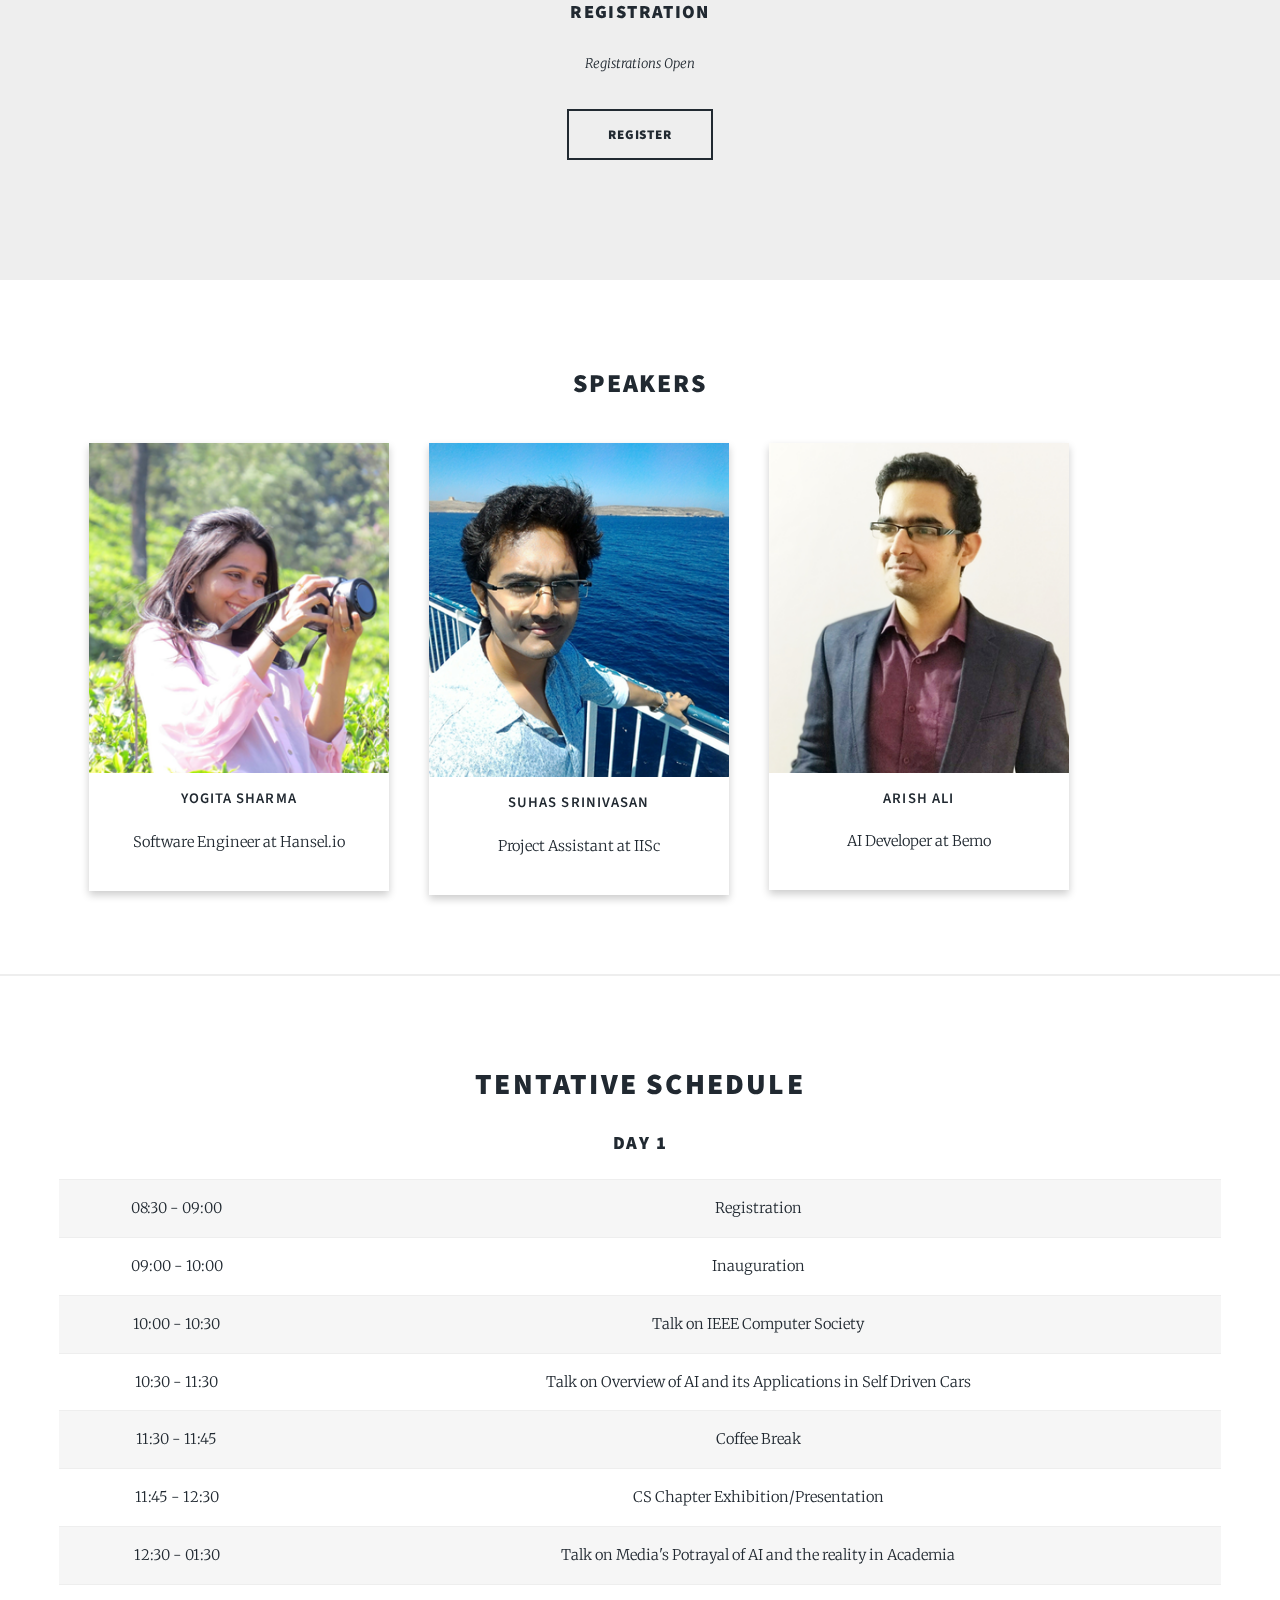
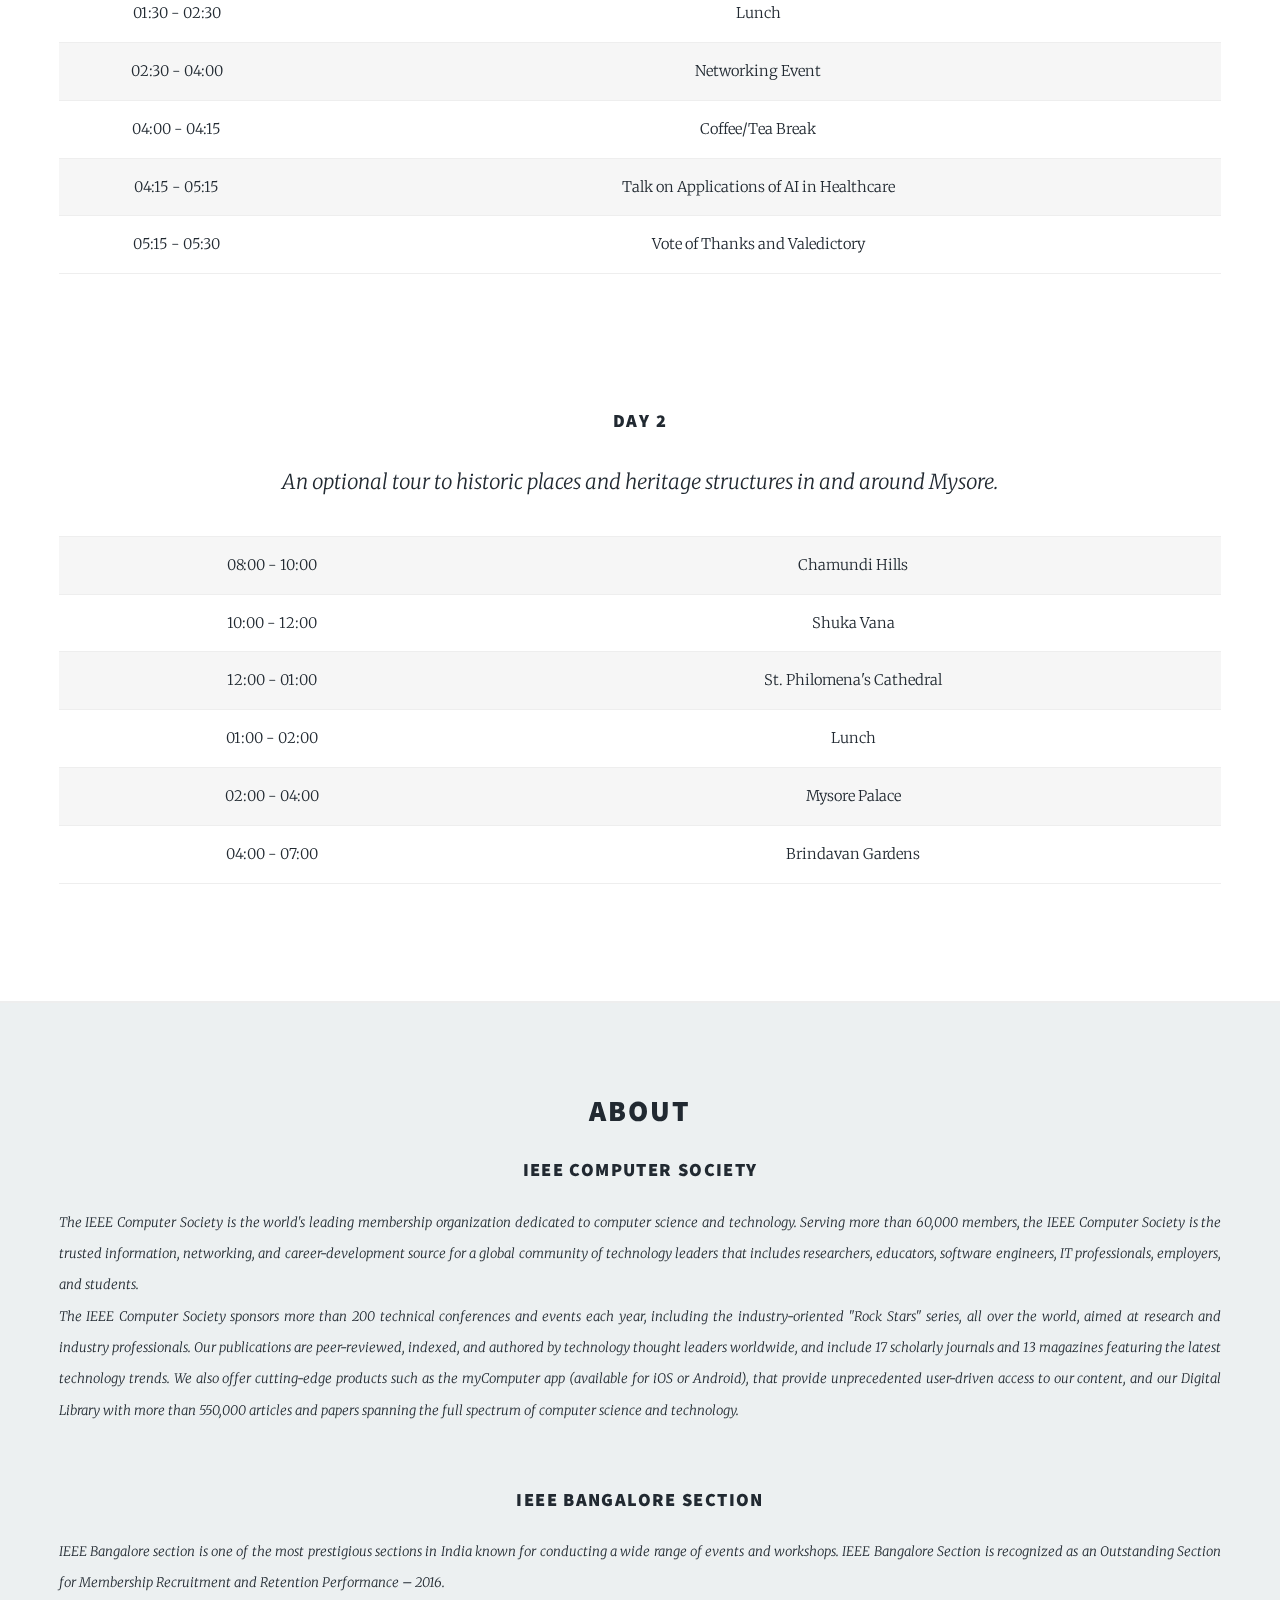
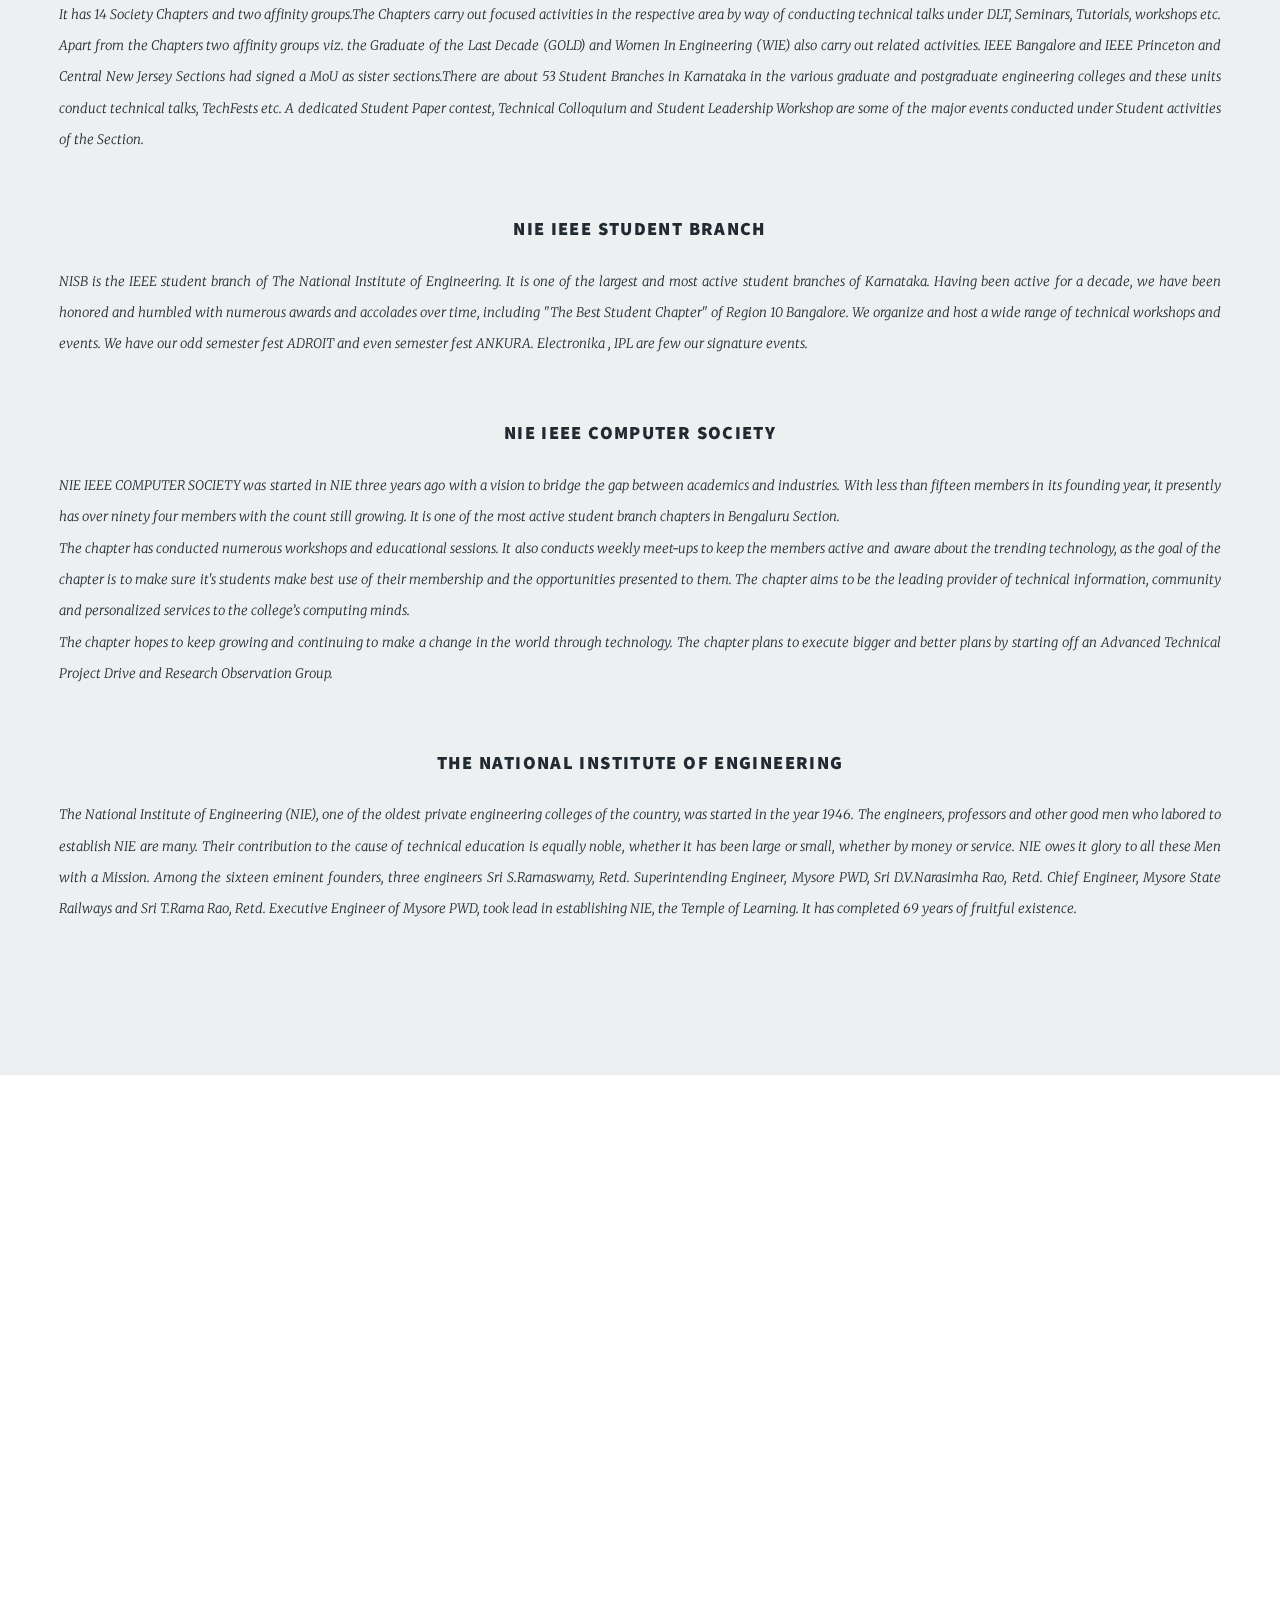
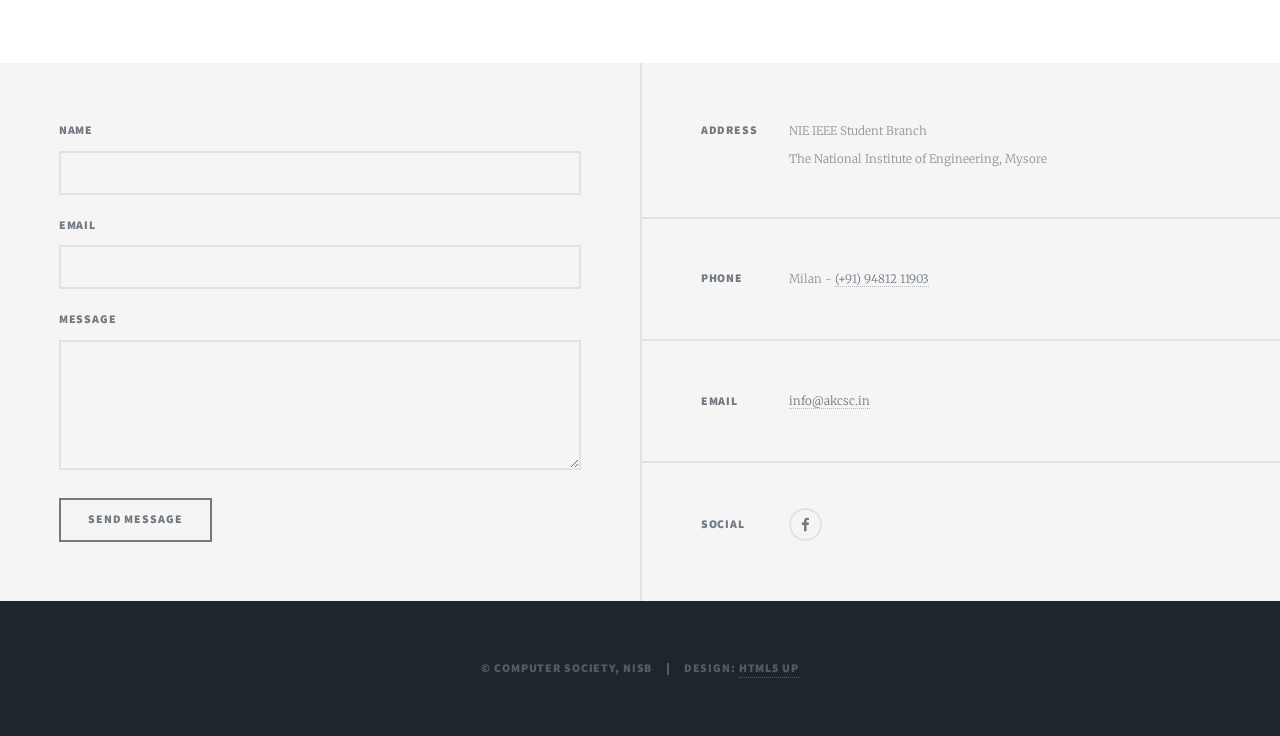
==== commit d0b8fc25: "adding speakers info" ====
--- a/index.html
+++ b/index.html
@@ -90,6 +90,7 @@
 
 
 						<!-- Featured Post -->
+
 							<article class="post featured" id="register"  style="background:#eee;">
 								<header class="major">
 									<h3>Registration</h3>
@@ -97,6 +98,37 @@
 									<a href="register.html" class="button big">Register</a>
 								</header>
 							</article>
+
+
+							<section class="post" style="overflow:hidden;">
+
+								<article class="">
+									<center>
+										<h2 style="text-aligh:center;">Speakers</h2>
+									<div class="card" style="margin-left:30px;">
+										<img src="images/speaker/1.png" alt="Avatar" style="width:100%">
+										<div class="container">
+											<h4><b>Yogita Sharma</b></h4>
+											<p style="text-align:center;">Software Engineer at Hansel.io</p>
+										</div>
+									</div>
+									<div class="card">
+										<img src="images/speaker/2.png" alt="Avatar" style="width:100%">
+										<div class="container">
+											<h4><b>Suhas Srinivasan</b></h4>
+											<p style="text-align:center;">Project Assistant at IISc</p>
+										</div>
+									</div>
+									<div class="card">
+										<img src="images/speaker/3.png" alt="Avatar" style="width:100%">
+										<div class="container">
+											<h4><b>Arish Ali</b></h4>
+											<p style="text-align:center;">AI Developer at Bemo</p>
+										</div>
+									</div>
+								</center>
+								</article>
+							</section>
 
 
 							<section class="post">
--- a/assets/css/main.css
+++ b/assets/css/main.css
@@ -8,6 +8,31 @@
 */
 
 /* Reset */
+
+.card {
+    /* Add shadows to create the "card" effect */
+    box-shadow: 0 4px 8px 0 rgba(0,0,0,0.2);
+    transition: 0.3s;
+		float: left;
+		width: 300px;
+		margin: 20px;
+		overflow: hidden;
+		display: block;
+		text-align: center;
+
+}
+
+/* On mouse-over, add a deeper shadow */
+.card:hover {
+    box-shadow: 0 8px 16px 0 rgba(0,0,0,0.2);
+}
+
+/* Add some padding inside the card container */
+.container {
+    padding: 2px 16px;
+}
+
+
 
 	html, body, div, span, applet, object, iframe, h1, h2, h3, h4, h5, h6, p, blockquote, pre, a, abbr, acronym, address, big, cite, code, del, dfn, em, img, ins, kbd, q, s, samp, small, strike, strong, sub, sup, tt, var, b, u, i, center, dl, dt, dd, ol, ul, li, fieldset, form, label, legend, table, caption, tbody, tfoot, thead, tr, th, td, article, aside, canvas, details, embed, figure, figcaption, footer, header, hgroup, menu, nav, output, ruby, section, summary, time, mark, audio, video {
 		margin: 0;
@@ -4479,4 +4504,4 @@
 			visibility: visible;
 		}
 
-	}+	}
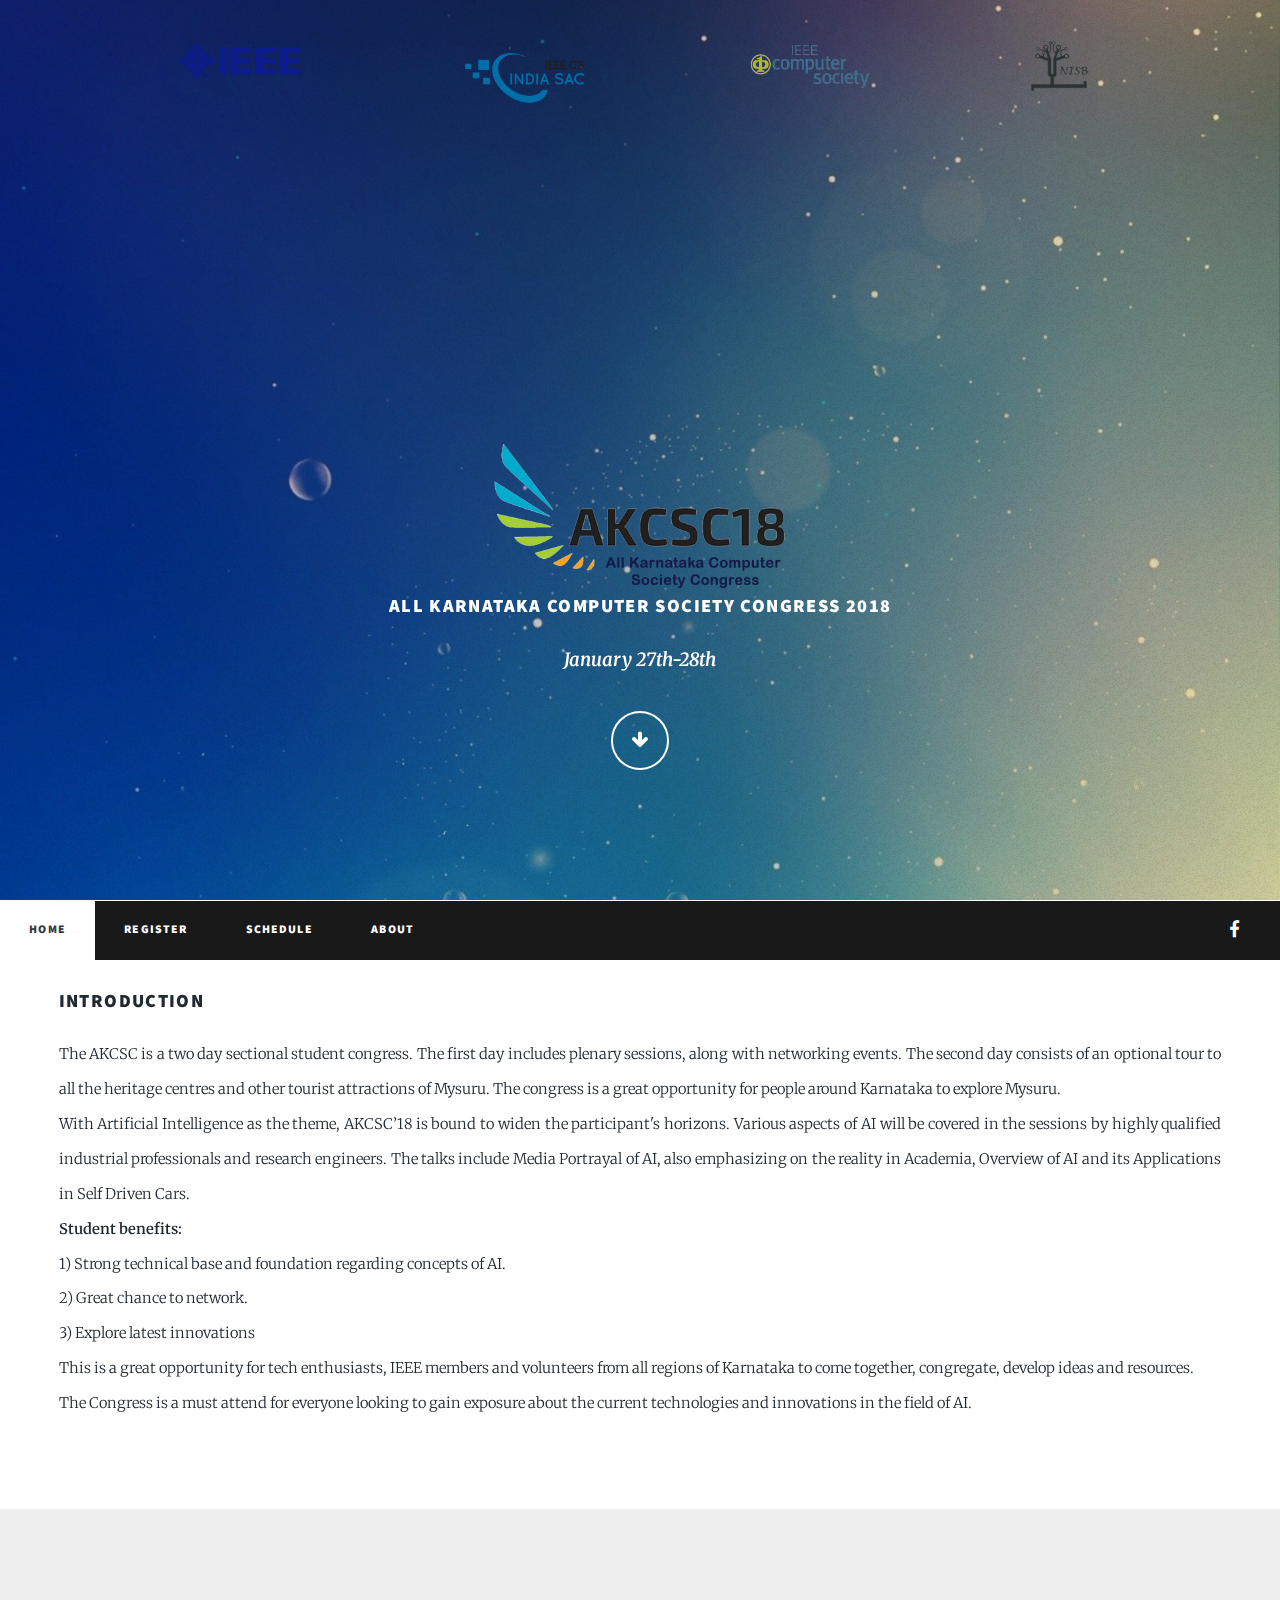
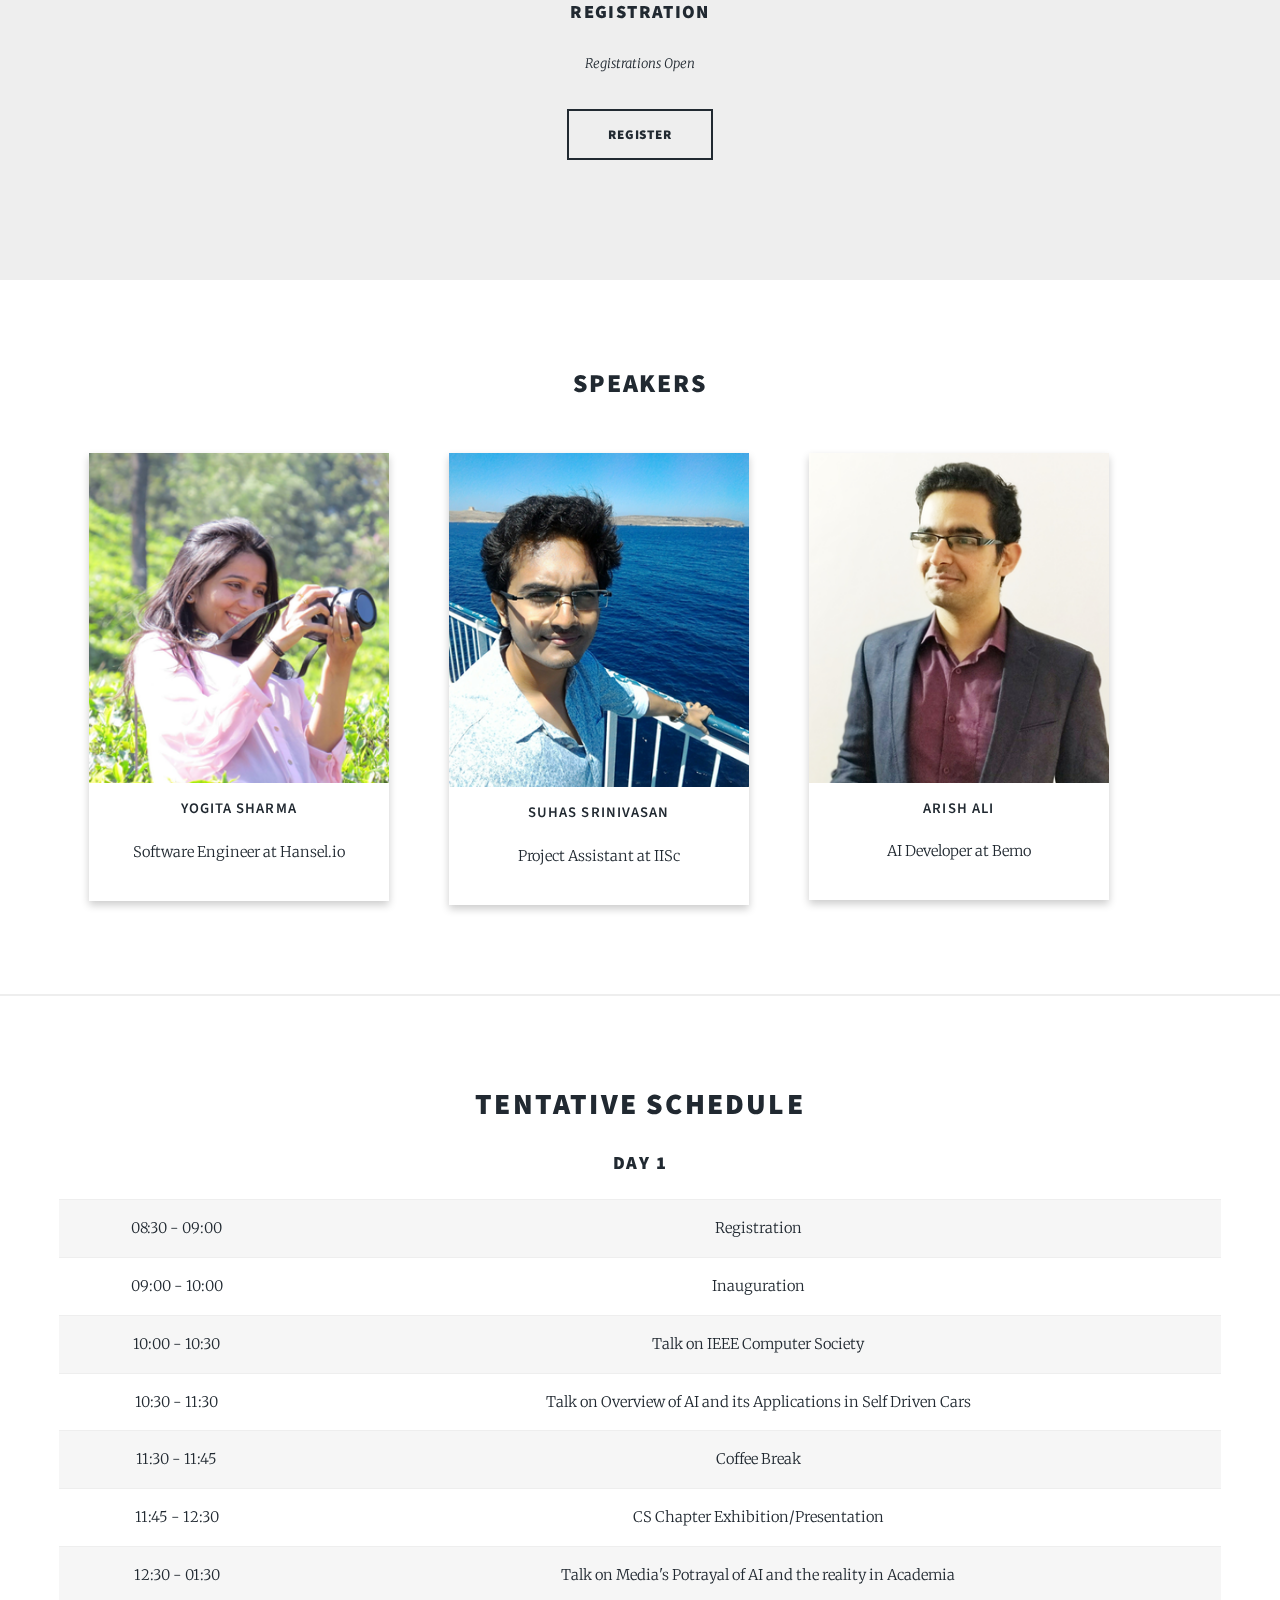
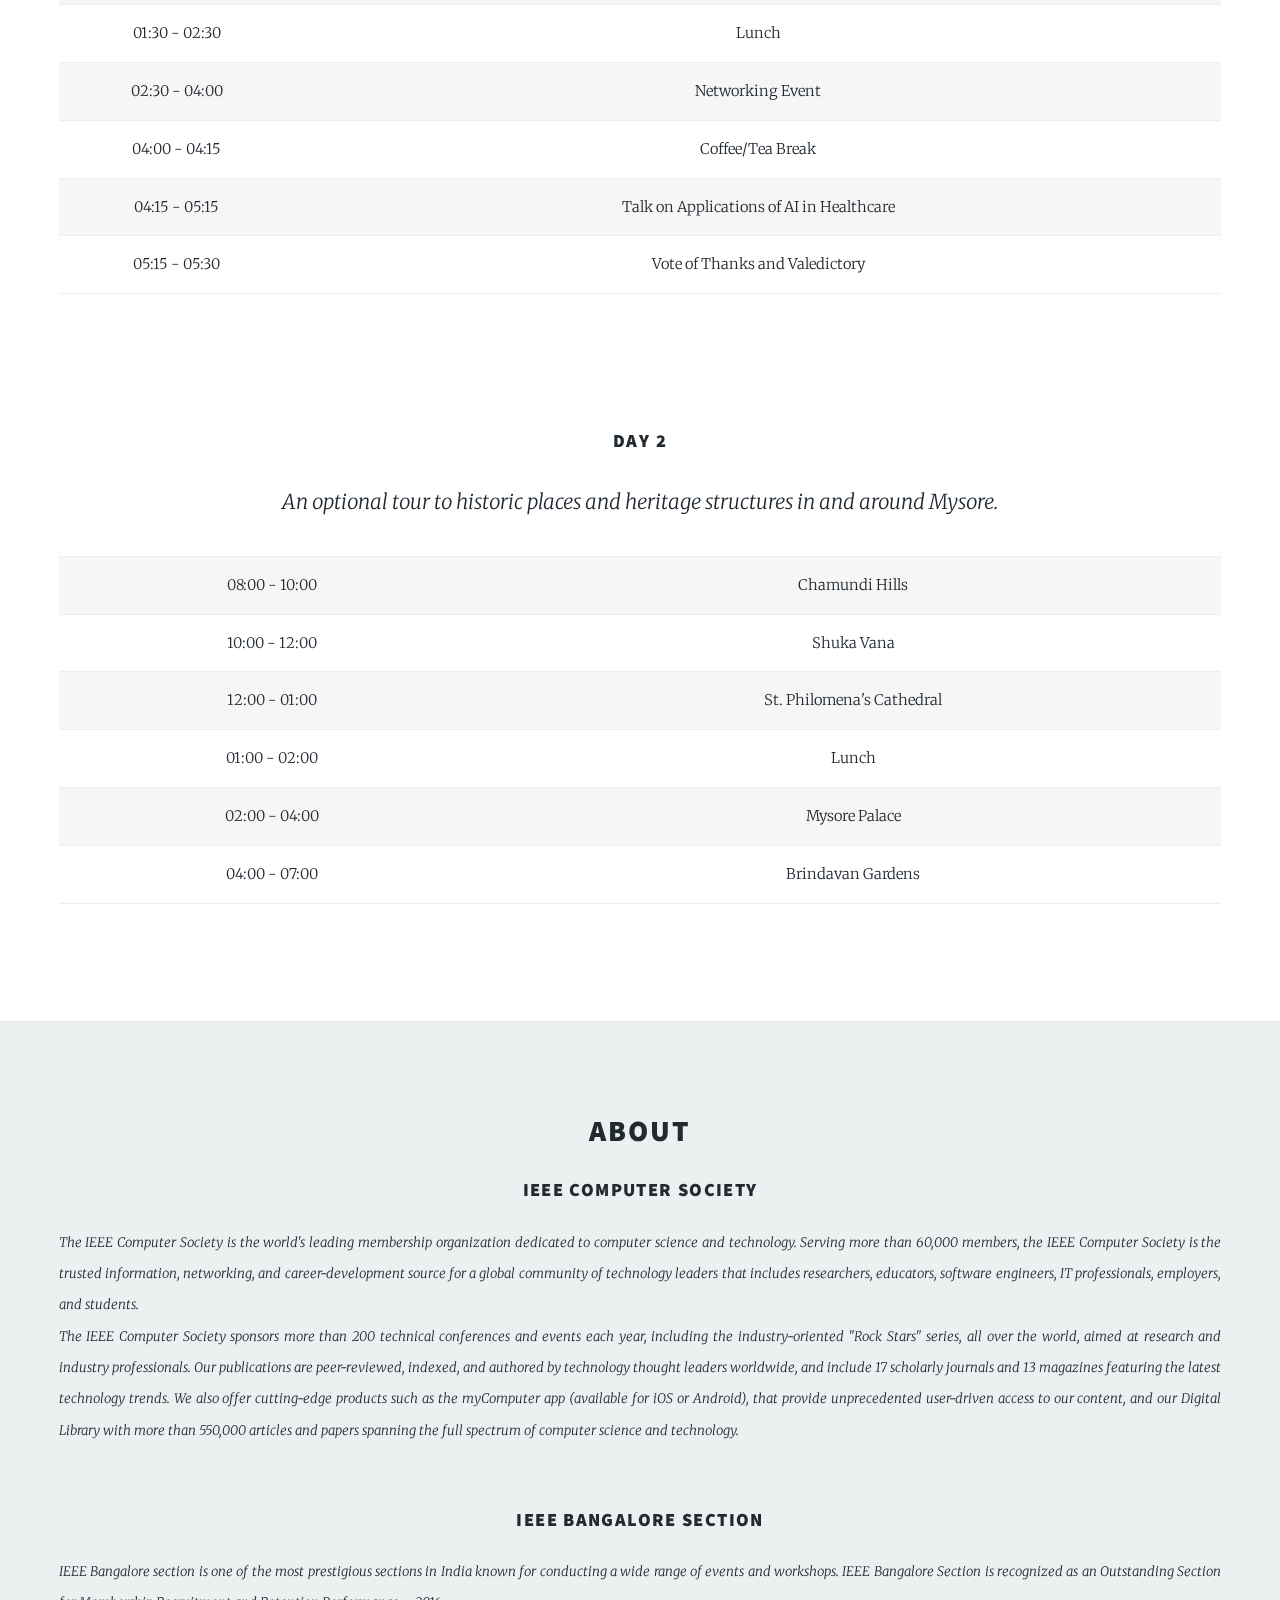
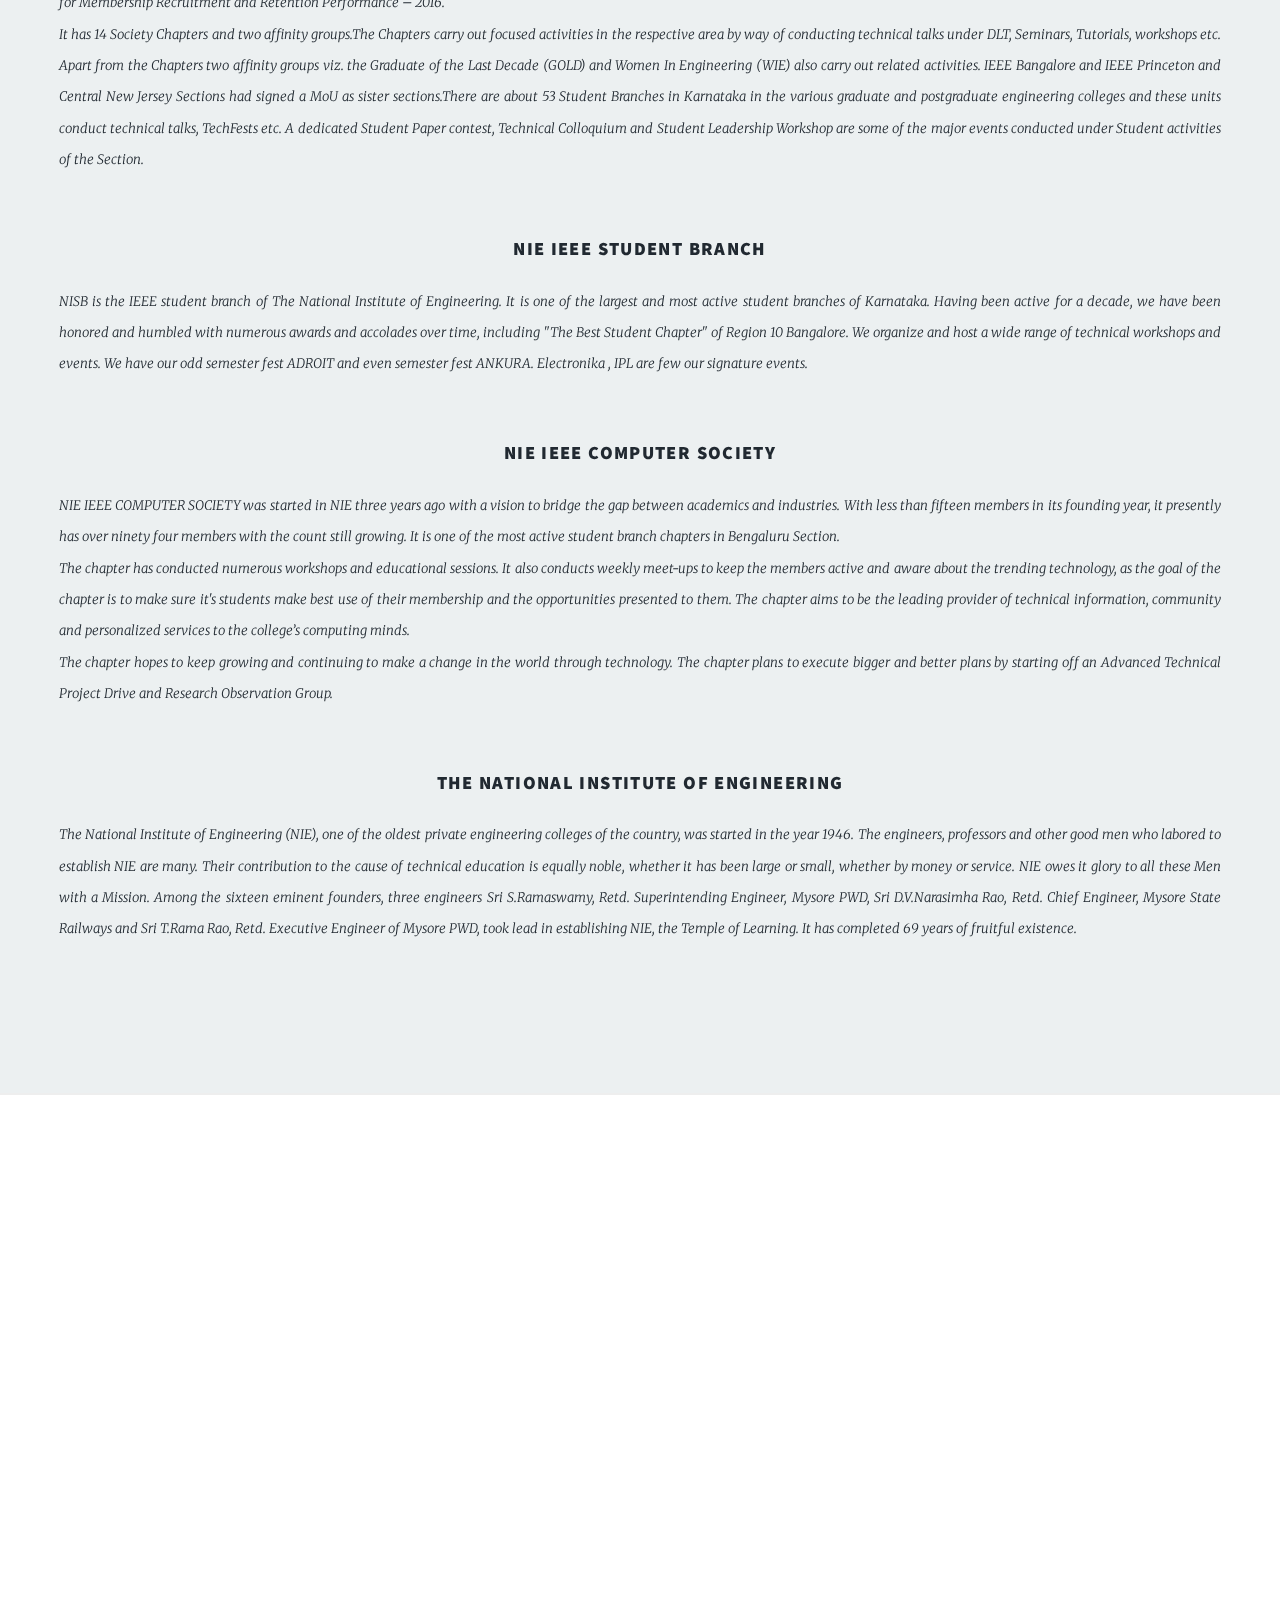
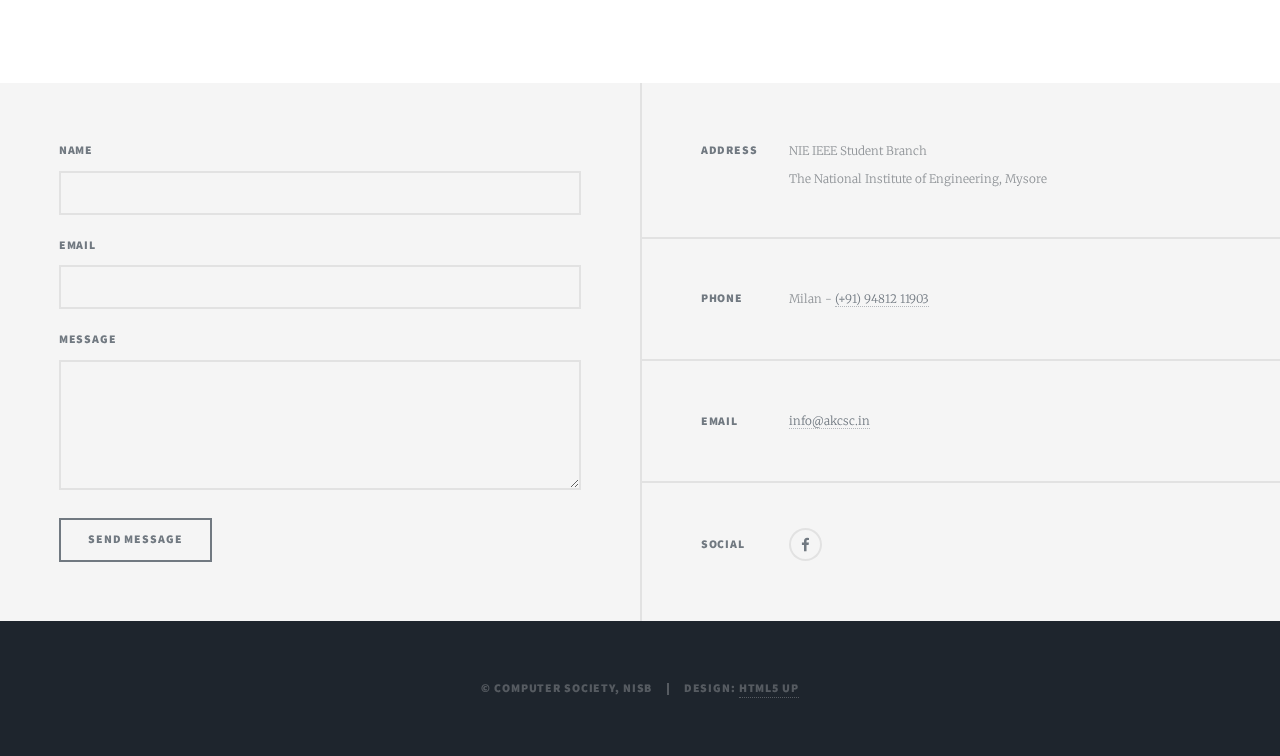
==== commit b00edaf0: "speakers changes" ====
--- a/index.html
+++ b/index.html
@@ -105,7 +105,7 @@
 								<article class="">
 									<center>
 										<h2 style="text-aligh:center;">Speakers</h2>
-									<div class="card" style="margin-left:30px;">
+									<div class="card" style="">
 										<img src="images/speaker/1.png" alt="Avatar" style="width:100%">
 										<div class="container">
 											<h4><b>Yogita Sharma</b></h4>
--- a/assets/css/main.css
+++ b/assets/css/main.css
@@ -15,7 +15,7 @@
     transition: 0.3s;
 		float: left;
 		width: 300px;
-		margin: 20px;
+		margin: 30px;
 		overflow: hidden;
 		display: block;
 		text-align: center;
@@ -338,6 +338,11 @@
 	.\-1u {
 		margin-left: 8.33333%;
 	}
+
+  @media screen and (max-width: 600px) {
+    .card{width: 80%;
+    margin: 10%;}
+  }
 
 	@media screen and (max-width: 1680px) {
 
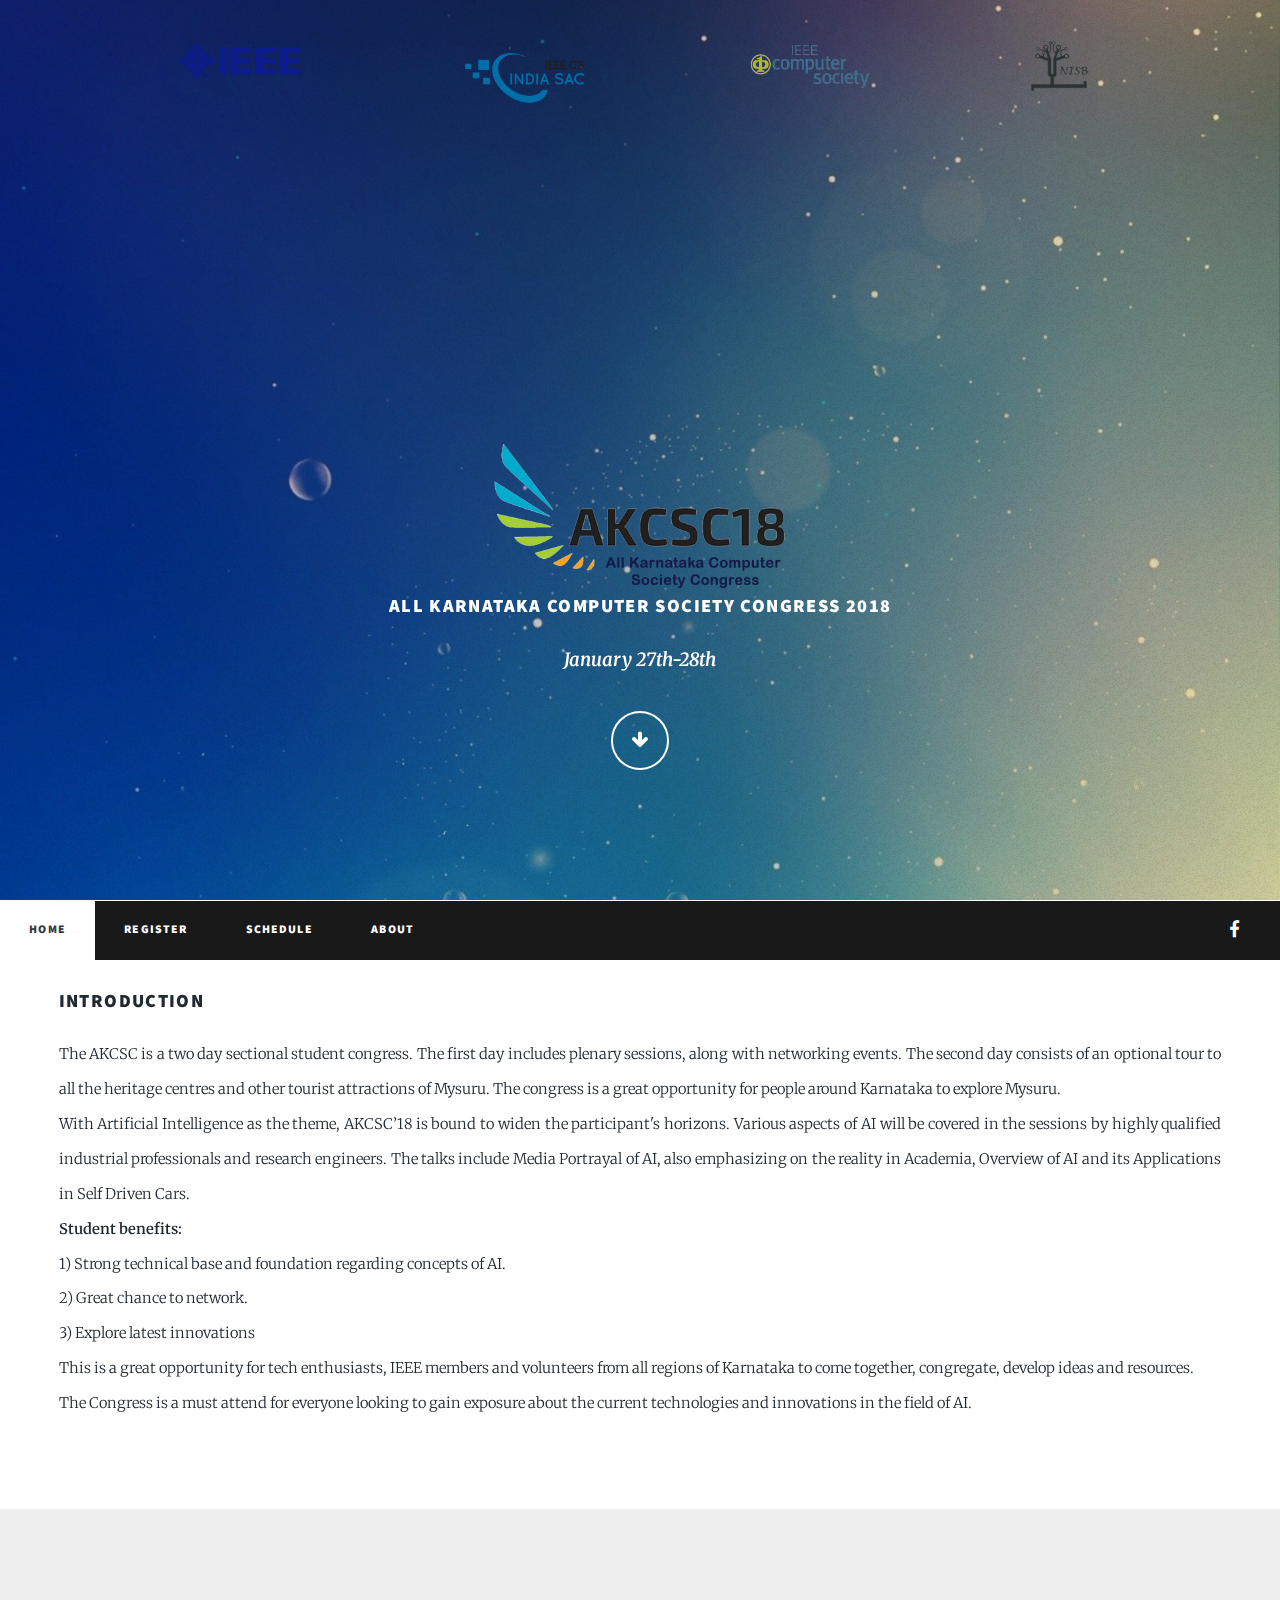
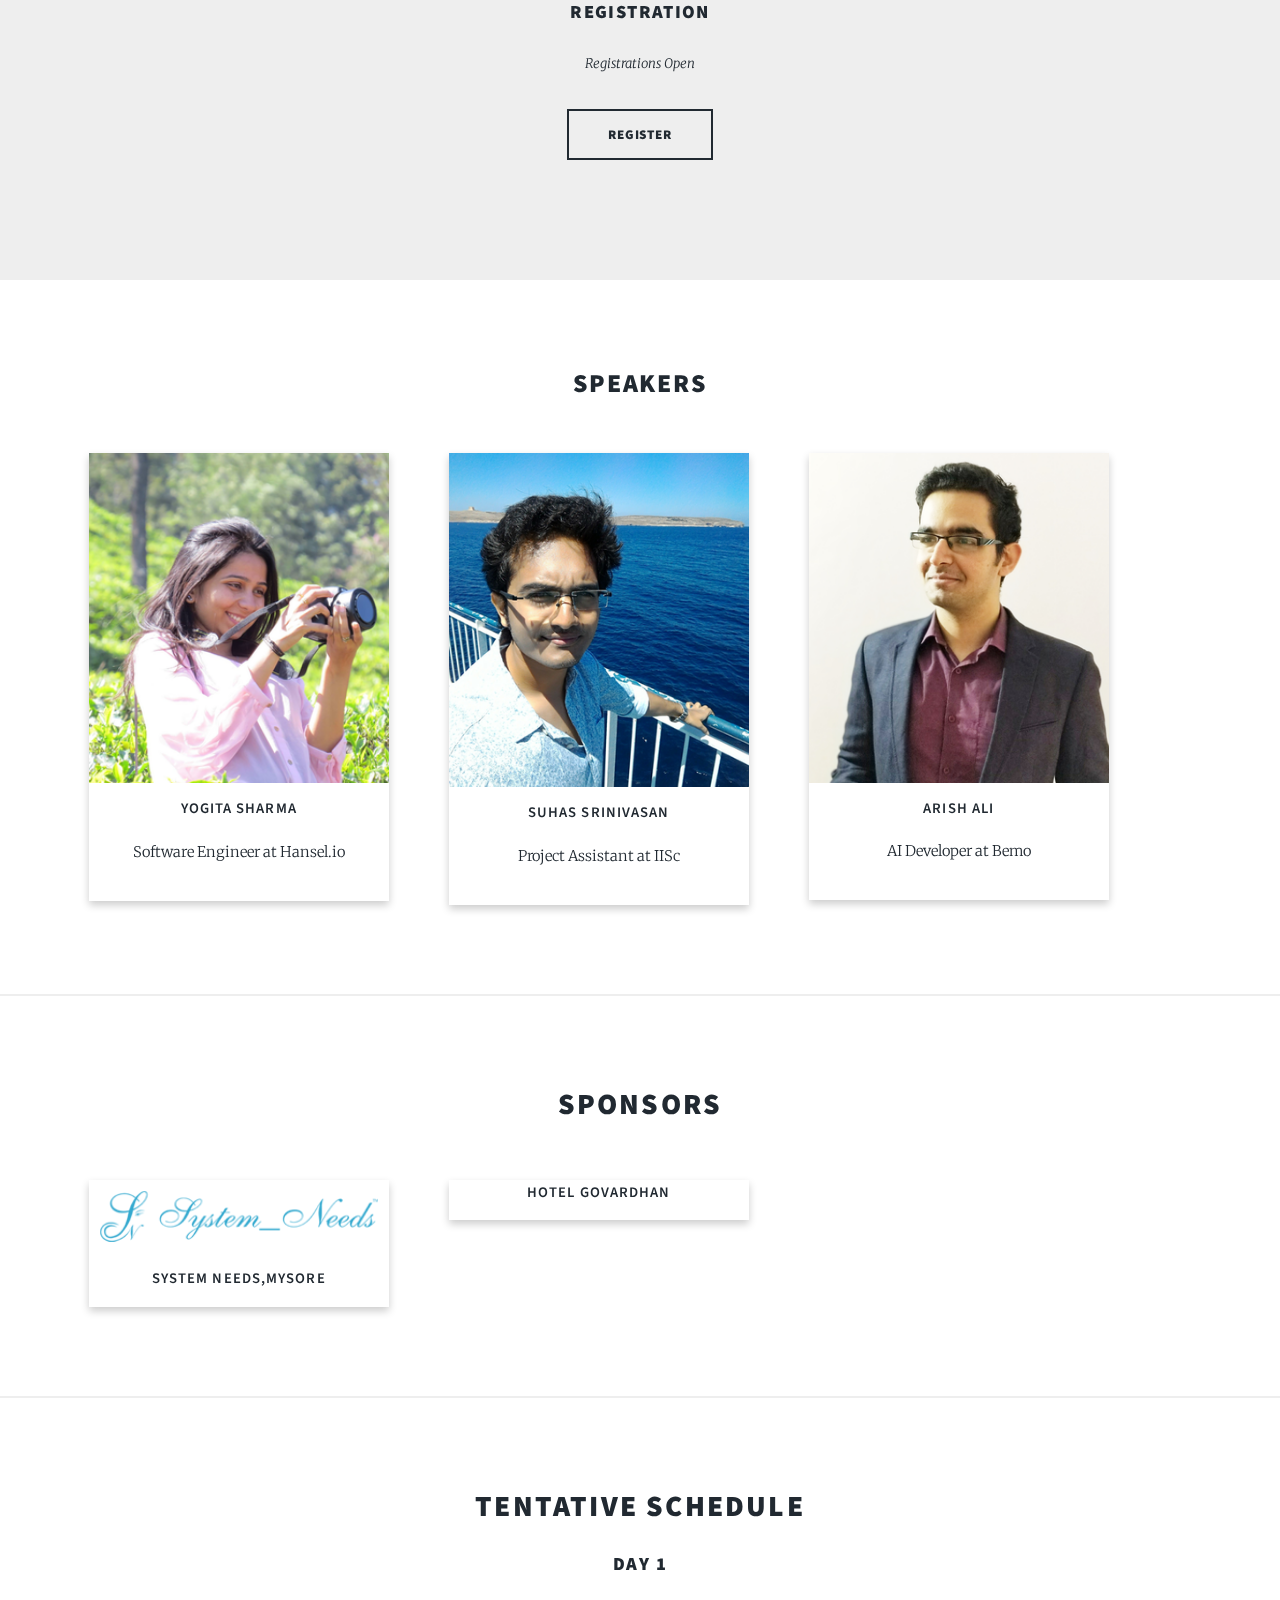
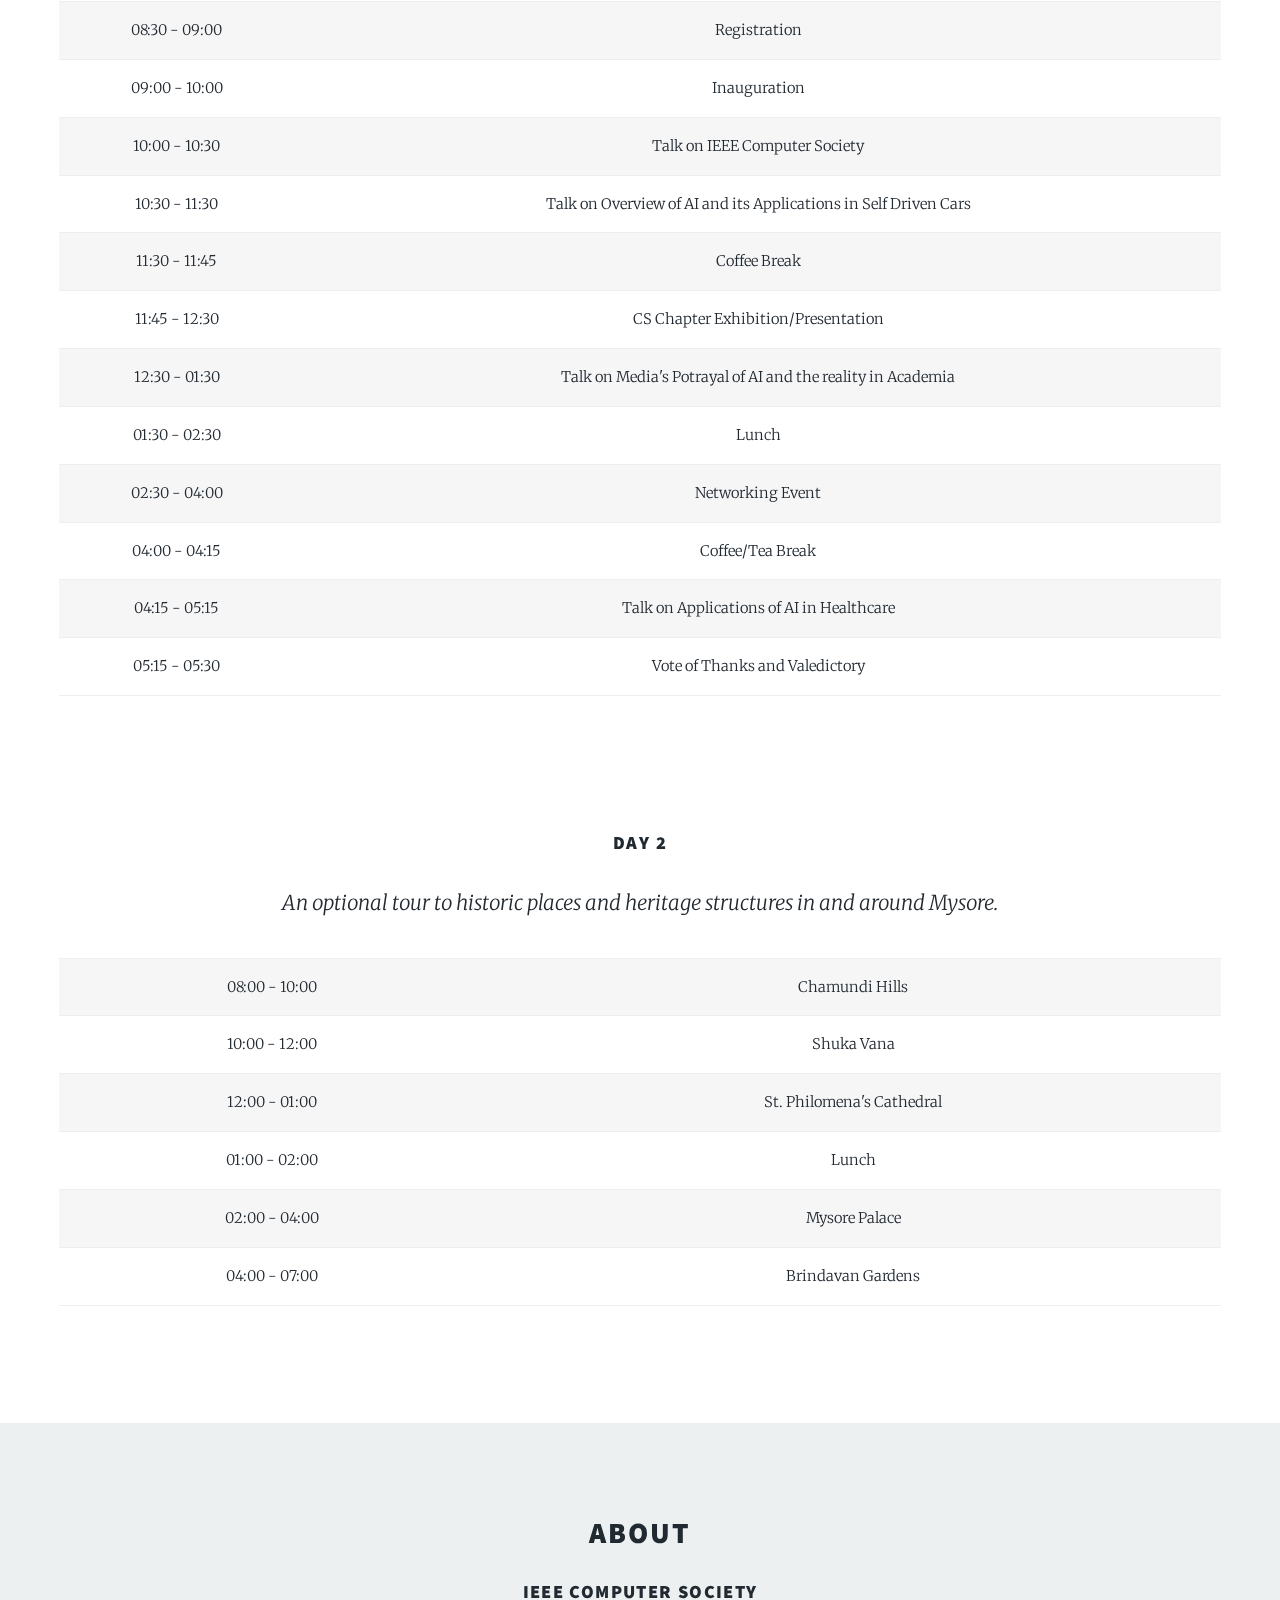
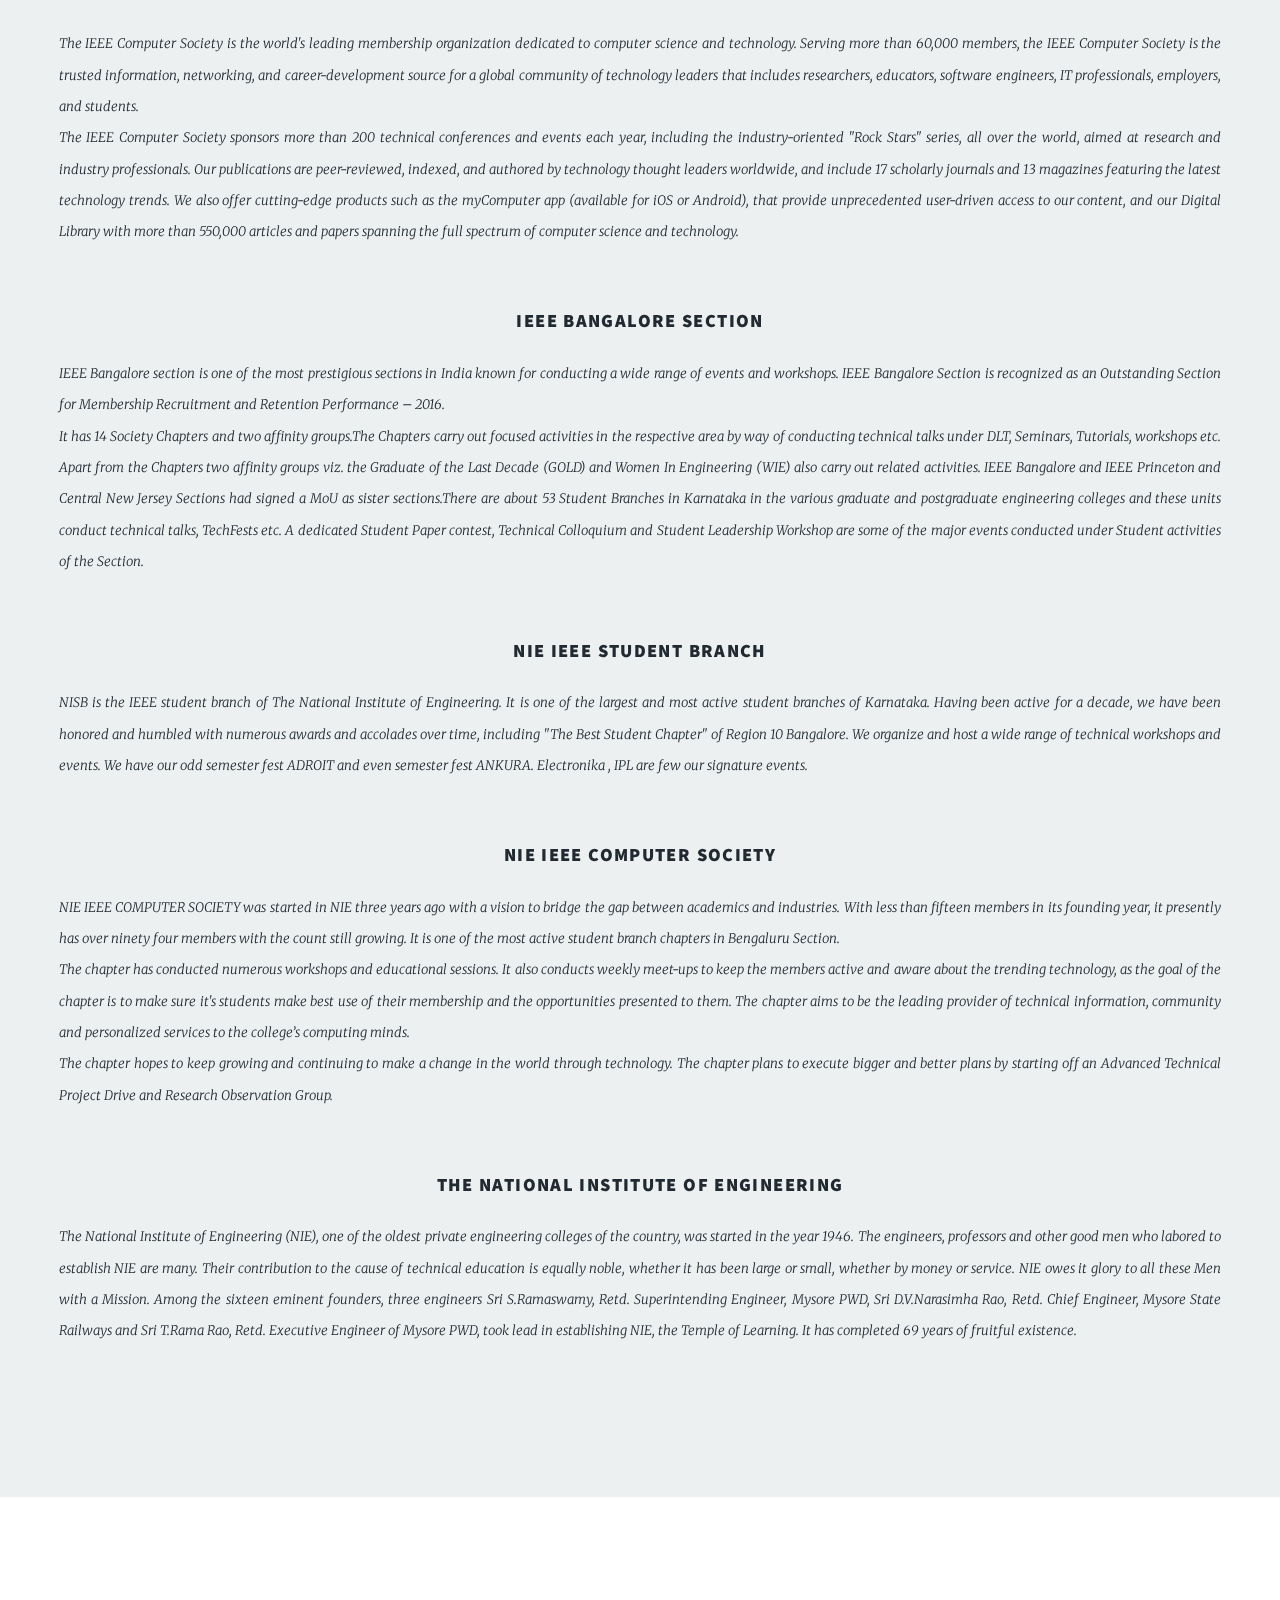
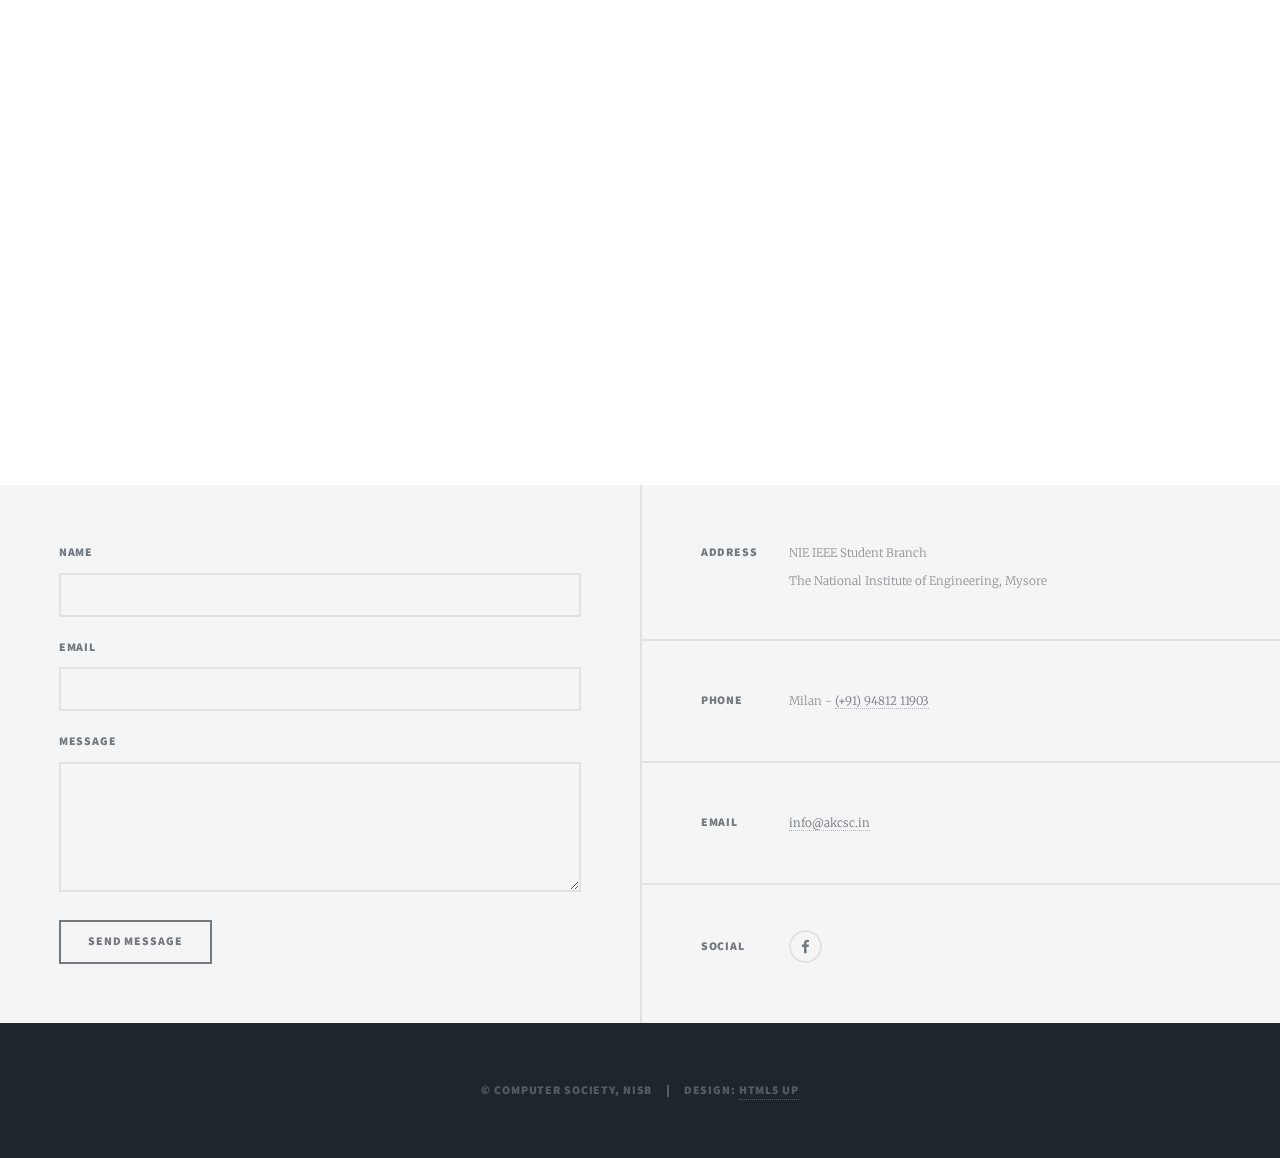
==== commit ed134de2: "sn logo" ====
--- a/index.html
+++ b/index.html
@@ -124,6 +124,27 @@
 										<div class="container">
 											<h4><b>Arish Ali</b></h4>
 											<p style="text-align:center;">AI Developer at Bemo</p>
+										</div>
+									</div>
+								</center>
+								</article>
+							</section>
+
+							<section class="post" style="overflow:hidden;">
+
+								<article class="">
+									<center>
+									<h3 style="font-size:2em;"  id="schedule">Sponsors</h3>
+
+									<div class="card" style="">
+										<img src="images/logos/sn.png" alt="Avatar" style="width:100%; padding:10px;">
+										<div class="container">
+											<h4><b>System Needs,Mysore</b></h4>
+										</div>
+									</div>
+									<div class="card">
+										<div class="container">
+											<h4><b>Hotel Govardhan</b></h4>
 										</div>
 									</div>
 								</center>
